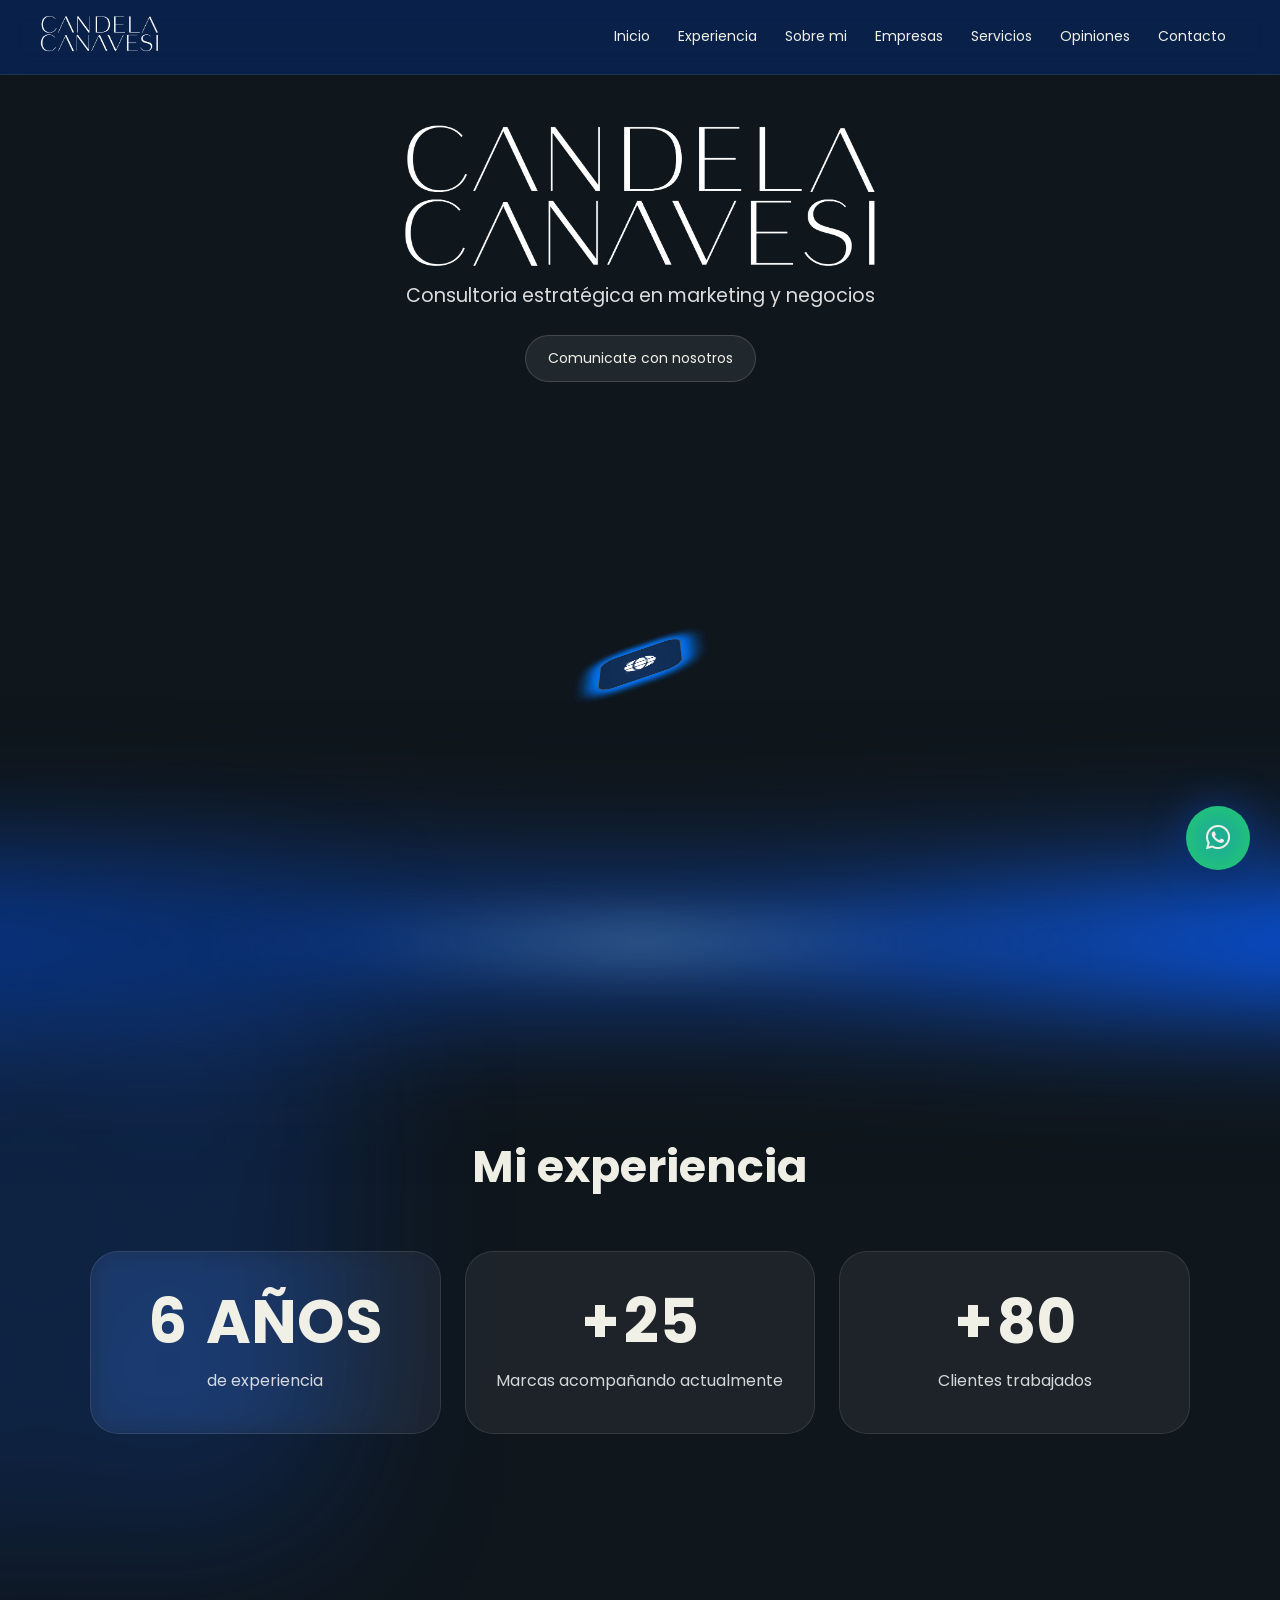
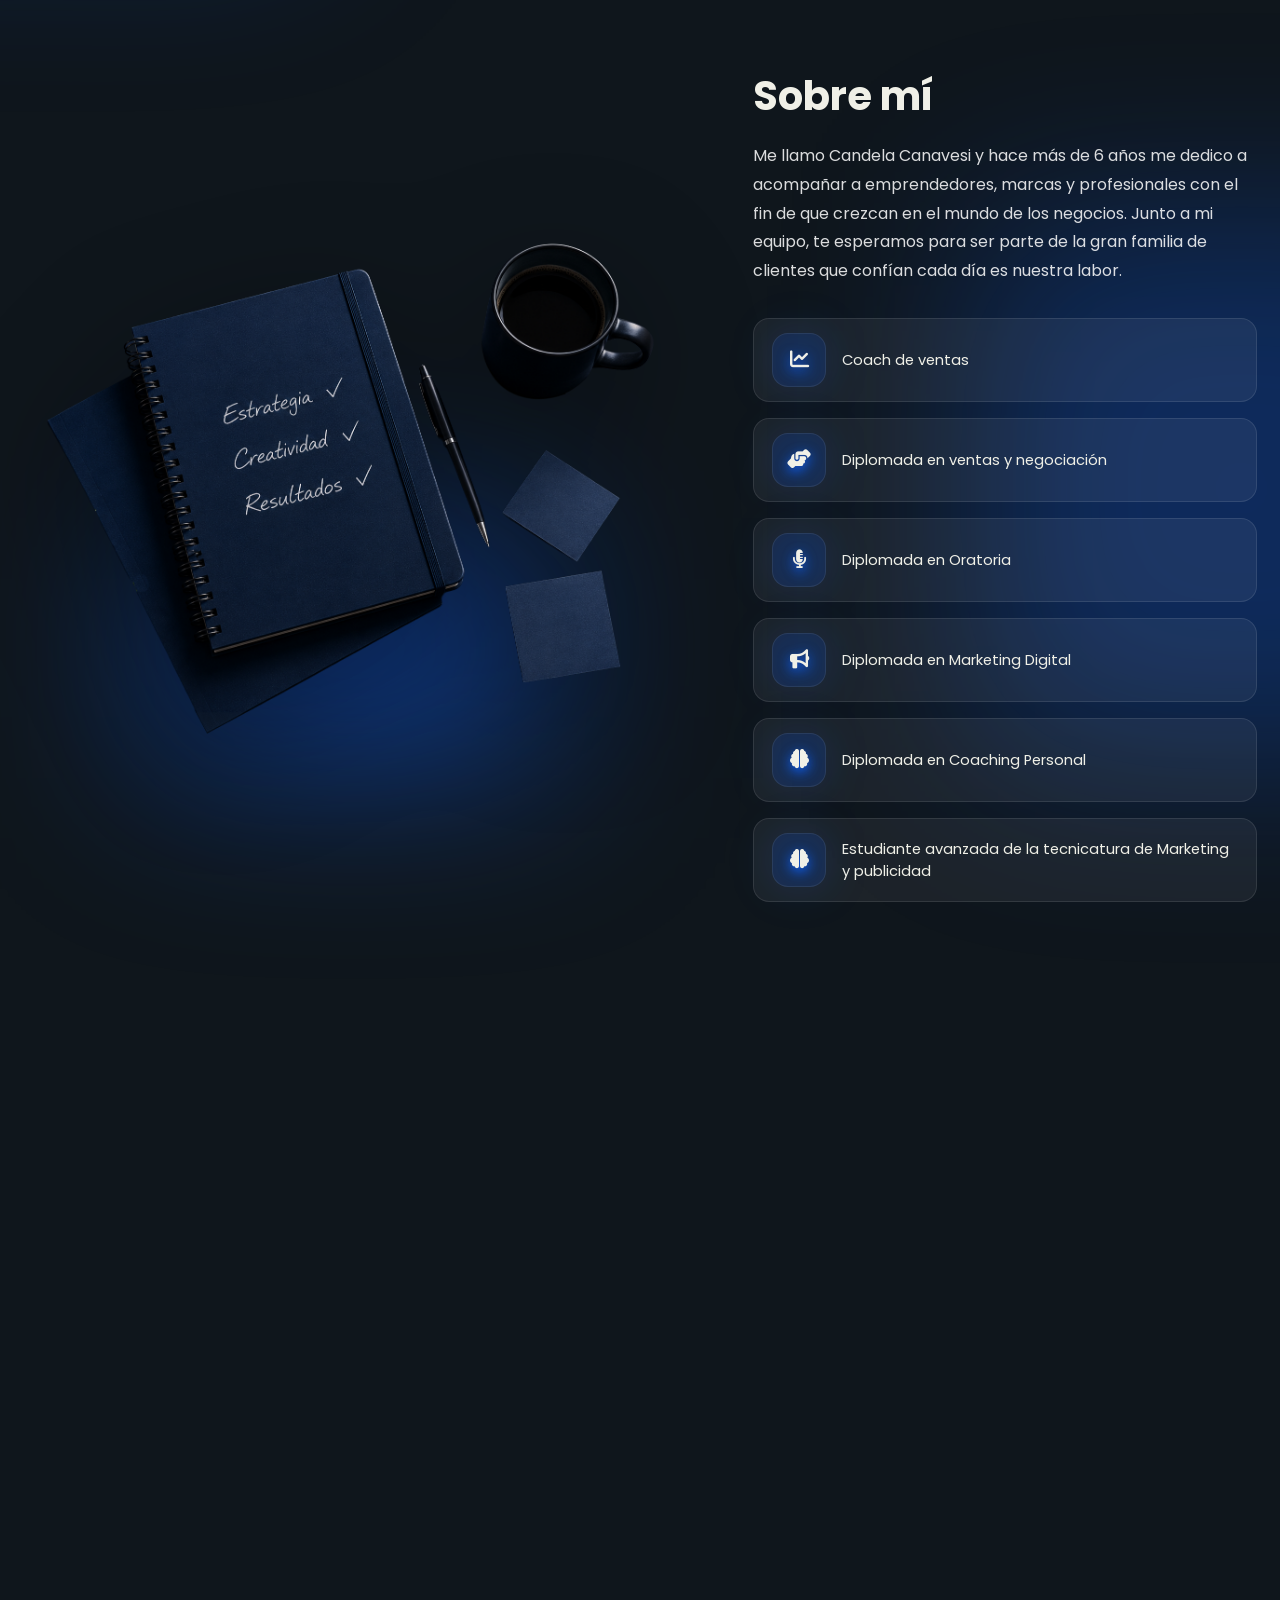
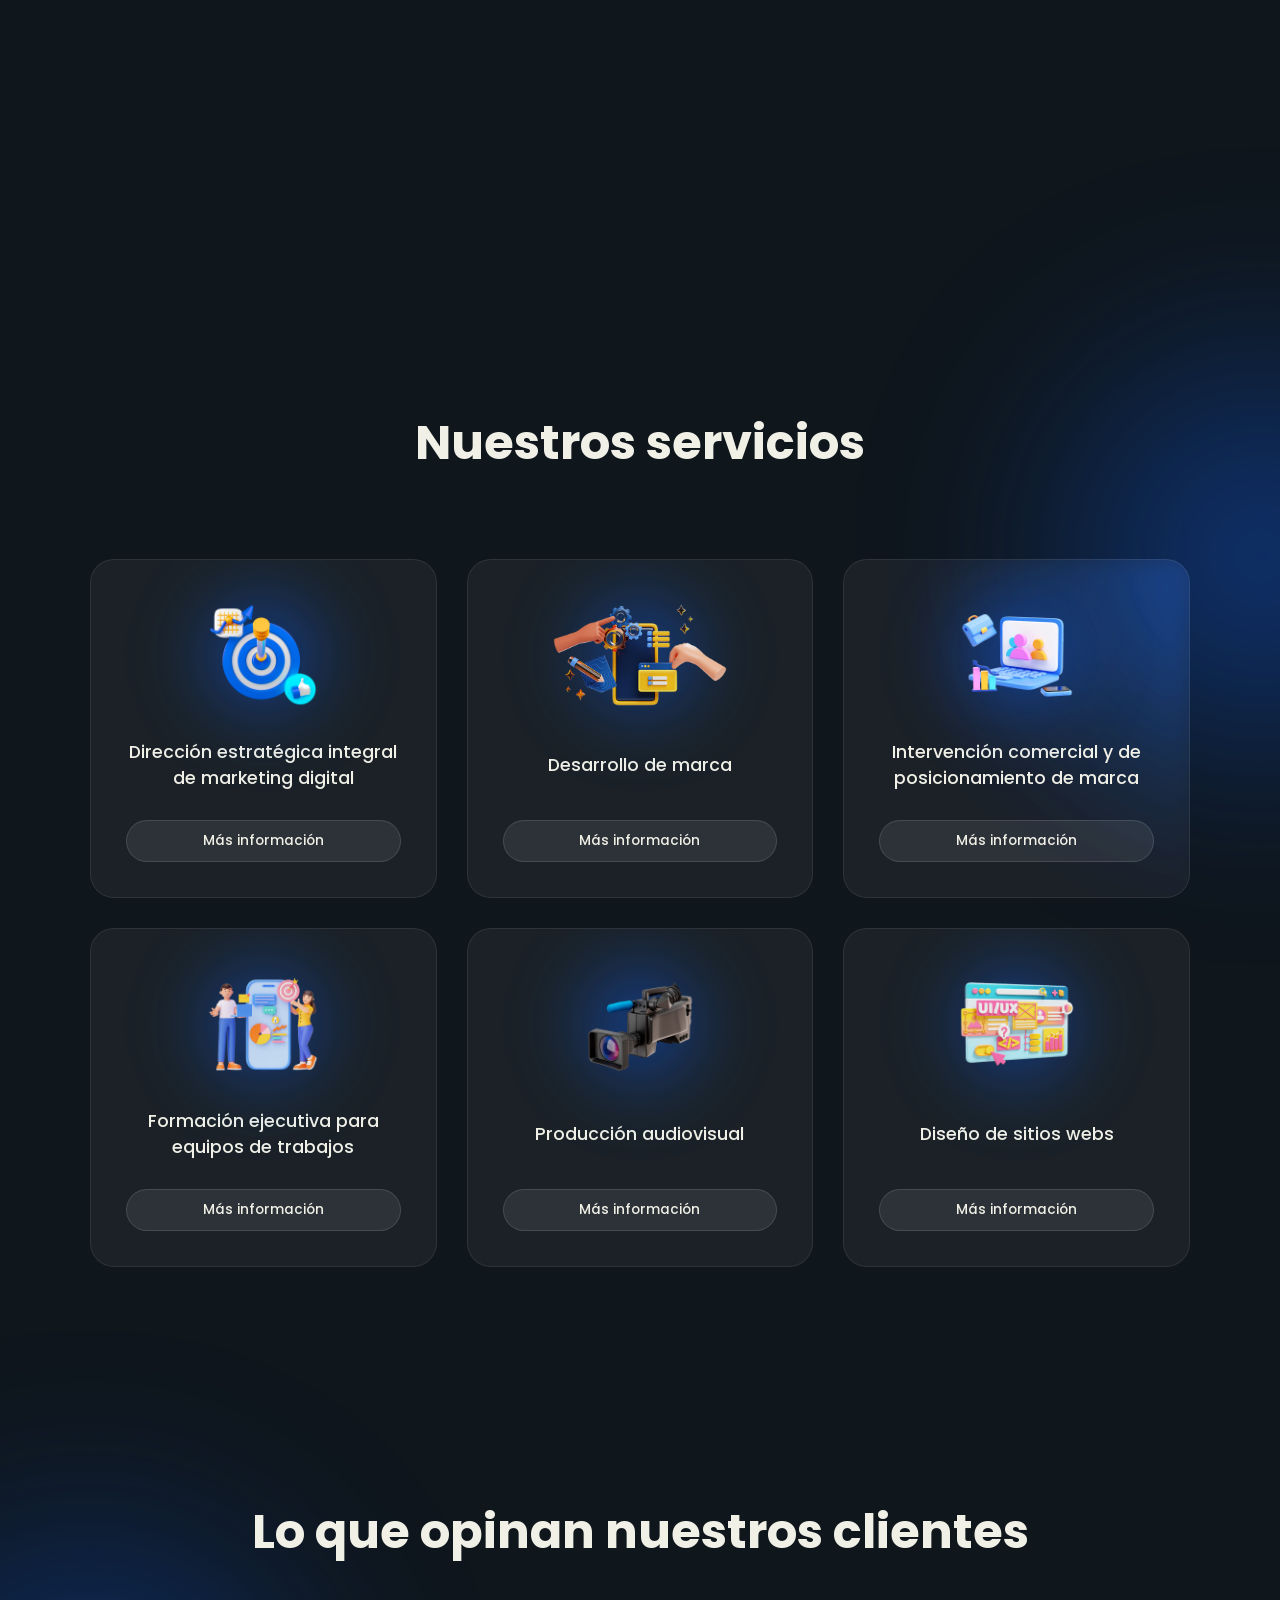
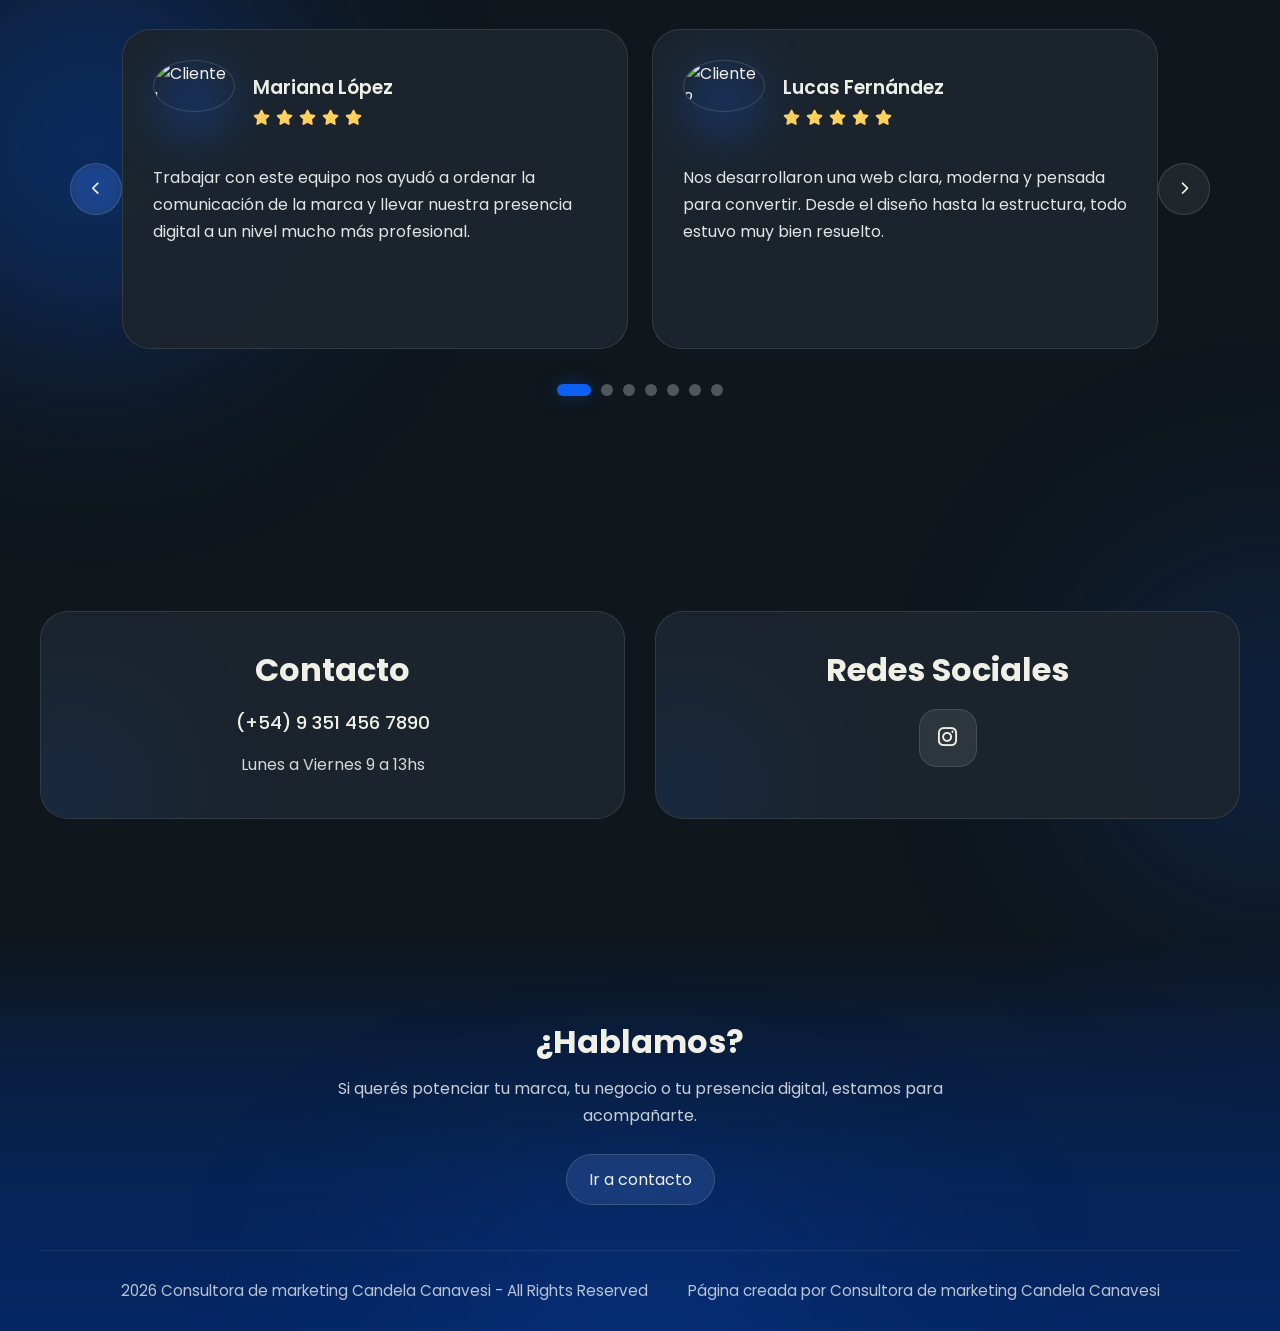
==== index.html @ f3259606 "cambios-dari-visuales" ====
<!DOCTYPE html>
<html lang="en">

<head>
    <meta charset="UTF-8">
    <meta name="viewport" content="width=device-width, initial-scale=1.0">
    <title>Candela Canavesi</title>

    <script src="https://kit.fontawesome.com/6937dfc962.js" crossorigin="anonymous"></script>
    <link rel="stylesheet" href="style.css">
    <link rel="stylesheet" href="https://cdnjs.cloudflare.com/ajax/libs/font-awesome/6.5.1/css/all.min.css">
</head>

<body>
    <div class="menu">
        <a href=""><img class="img-logo" src="img/Candela-logo-barra.png" alt=""></a>
        <input type="checkbox" id="menu">
        <label for="menu">
            <img src="img/menu-btn.png" class="menu-icon" alt="">
        </label>

        <nav class="navbar">
            <ul>
                <li><a href="#inicio">Inicio</a></li>
                <li><a href="#experiencia">Experiencia</a></li>
                <li><a href="#sobremi">Sobre mi</a></li>
                <li><a href="#empresas">Empresas</a></li>
                <li><a href="#servicios">Servicios</a></li>
                <li><a href="#opiniones">Opiniones</a></li>
                <li><a href="#contact">Contacto</a></li>
            </ul>
        </nav>
    </div>
    <header class="inicio" id="inicio">

        <div class="tittle-header reveal">
            <div class="text-header">
                <div class="text-header-1">
                    <img src="img/Candela-Logo.png" alt="">
                    <p class="text-tittle">Consultoria estratégica en marketing y negocios</p>
                    <a href="#" class="botton">Comunicate con nosotros</a>
                </div>
            </div>
            <!-- <div class="img-header">
                <img src="img/portada-note.png" alt="">
            </div> -->
            <!-- CONTENEDOR DERECHO ANIMADO -->

            <div class="hero-right-scene">
                <div class="scene-3d">
                    <div class="orbit-wrapper">
                        <div class="icon-orbit" style="--delay: 0s;">
                            <div class="icon-card"><i class="fab fa-instagram"></i></div>
                        </div>

                        <div class="icon-orbit" style="--delay: -2s;">
                            <div class="icon-card"><i class="fab fa-facebook-f"></i></div>
                        </div>

                        <div class="icon-orbit" style="--delay: -4s;">
                            <div class="icon-card"><i class="fab fa-linkedin-in"></i></div>
                        </div>

                        <!-- Icono 4: Web -->
                        <div class="icon-orbit" style="--delay: -6s;">
                            <div class="icon-card"><i class="fas fa-globe"></i></div>
                        </div>

                    </div>
                </div>
            </div>
        </div>
    </header>

    <div class="hero-divider"></div>

    <!-- Contador donde estaran las siguientes cosas: Cantidad de empresas aprox, años de experiencia, satisfgaccion de clientes, etc. -->
    <section class="exp-items reveal" id="experiencia">

        <h2 class="exp-title">Mi experiencia</h2>

        <div class="exp-grid">
            <div class="items-1">
                <span class="span-num años" data-target="6">6</span>
                <p>de experiencia</p>
            </div>

            <div class="items-1">
                <span class="span-num plus" data-target="25">25</span>
                <p>Marcas acompañando actualmente</p>
            </div>

            <div class="items-1">
                <span class="span-num plus" data-target="80">80</span>
                <p>Clientes trabajados</p>
            </div>
        </div>

    </section>

    <!-- Info de Candela y sus titulos -->
    <section class="candela " id="sobremi">

        <div class="cande-img reveal">
            <img src="img/sobre-mi.png" alt="Candela Canavesi">
        </div>

        <div class="cande-text reveal">
            <h2 class="cande-title">Sobre mí</h2>

            <p class="cande-description">
                Me llamo Candela Canavesi y hace más de 6 años me dedico a acompañar a emprendedores, marcas y
                profesionales con
                el
                fin de que crezcan en el mundo de los negocios. Junto a mi equipo, te esperamos para ser parte de la gran
                familia de clientes que confían cada día es nuestra labor.
            </p>

            <div class="cande-list">
                <div class="cande-item">
                    <div class="cande-icon">
                        <i class="fa-solid fa-chart-line"></i>
                    </div>
                    <p>Coach de ventas</p>
                </div>

                <div class="cande-item">
                    <div class="cande-icon">
                        <i class="fa-solid fa-handshake-angle"></i>
                    </div>
                    <p>Diplomada en ventas y negociación</p>
                </div>

                <div class="cande-item">
                    <div class="cande-icon">
                        <i class="fa-solid fa-microphone-lines"></i>
                    </div>
                    <p>Diplomada en Oratoria</p>
                </div>

                <div class="cande-item">
                    <div class="cande-icon">
                        <i class="fa-solid fa-bullhorn"></i>
                    </div>
                    <p>Diplomada en Marketing Digital</p>
                </div>

                <div class="cande-item">
                    <div class="cande-icon">
                        <i class="fa-solid fa-brain"></i>
                    </div>
                    <p>Diplomada en Coaching Personal</p>
                </div>

                <div class="cande-item">
                    <div class="cande-icon">
                        <i class="fa-solid fa-brain"></i>
                    </div>
                    <p>Estudiante avanzada de la tecnicatura de Marketing y publicidad</p>
                </div>
            </div>
        </div>

    </section>

    <!-- logos de las marcas, colocando como asesores, elegir solo actuales y las mejores -->
    <section class="companias-2 reveal" id="empresas">
        <div class="companias-header">
            <span></span>
            <h2>Algunas Marcas que nos acompañan</h2>
            <span></span>
        </div>

        <div class="companias-grid">
            <div class="logo-card">
                <a class="logo-link" href="https://www.instagram.com/mym.burguers/" target="_blank"
                    rel="noopener noreferrer">
                    <img src="logos-marcas/Logo-Marca-1.png" alt="M&M">
                </a>
                <p class="logo-rubro">Comida</p>
            </div>

            <div class="logo-card">
                <a class="logo-link" href="https://www.instagram.com/joyas_sl/" target="_blank"
                    rel="noopener noreferrer">
                    <img src="logos-marcas/Logo-Marca-4.png" alt="Veronesi Tech">
                </a>
                <p class="logo-rubro">Joyas</p>
            </div>

            <div class="logo-card">
                <a class="logo-link" href="https://www.instagram.com/tecnoclima_ok/" target="_blank"
                    rel="noopener noreferrer">
                    <img src="logos-marcas/Logo-Marca-2.png" alt="Momentum">
                </a>
                <p class="logo-rubro">Estufas, piletas y energía solar</p>
            </div>

            <div class="logo-card">
                <a class="logo-link" href="https://www.instagram.com/momentum_energy_motion_va/" target="_blank"
                    rel="noopener noreferrer">
                    <img src="logos-marcas/Logo-Marca-3.png" alt="SL Joyas">
                </a>
                <p class="logo-rubro">Gimnasio</p>
            </div>

            <div class="logo-card">
                <a class="logo-link" href="https://www.instagram.com/cordobadrinks/" target="_blank"
                    rel="noopener noreferrer">
                    <img src="logos-marcas/Logo-Marca-7.png" alt="Las Carmencitas">
                </a>
                <p class="logo-rubro">Bebidas alcohólicas</p>
            </div>

            <div class="logo-card">
                <a class="logo-link" href="https://www.instagram.com/lascarmencitas.resto/" target="_blank"
                    rel="noopener noreferrer">
                    <img src="logos-marcas/Logo-Marca-5.png" alt="Agema">
                </a>
                <p class="logo-rubro">Restaurante</p>
            </div>

            <div class="logo-card">
                <a class="logo-link" href="https://www.instagram.com/agema_broker/" target="_blank"
                    rel="noopener noreferrer">
                    <img src="logos-marcas/Logo-Marca-6.png" alt="Cordoba Drinks">
                </a>
                <p class="logo-rubro">Productor de Seguros</p>
            </div>

            <div class="logo-card">
                <a class="logo-link" href="https://www.instagram.com/" target="_blank"
                    rel="noopener noreferrer">
                    <img src="logos-marcas/Logo-Marca-8.png" alt="Galehaut">
                </a>
                <p class="logo-rubro">Indumentaria</p>
            </div>

            <div class="logo-card">
                <a class="logo-link" href="https://www.instagram.com/_vita.pilates/" target="_blank"
                    rel="noopener noreferrer">
                    <img src="logos-marcas/Logo-Marca-9.png" alt="Vita Fittness">
                </a>
                <p class="logo-rubro">Pilates</p>
            </div>
        </div>
    </section>

    <!-- 6 servicios -->
    <section class="servicios reveal" id="servicios">
        <div class="container">
            <h2 class="titulo">Nuestros servicios</h2>

            <div class="grid">

                <article class="card">
                    <div class="icono">
                        <img src="img/S1.png" alt="">
                    </div>
                    <h3>Dirección estratégica integral de marketing digital</h3>
                    <a href="paginas-extras/marketing.html" class="btn-card" target="_blank">Más información</a>
                </article>

                <article class="card">
                    <div class="icono">
                        <img src="img/S2.png" alt="">
                    </div>
                    <h3>Desarrollo de marca</h3>
                    <a href="paginas-extras/Desarrollo-de-marca.html" class="btn-card" target="_blank">Más
                        información</a>
                </article>

                <article class="card">
                    <div class="icono">
                        <img src="img/S3.png" alt="">
                    </div>
                    <h3>Intervención comercial y de posicionamiento de marca</h3>
                    <a href="paginas-extras/marca.html" class="btn-card" target="_blank">Más información</a>
                </article>

                <article class="card">
                    <div class="icono">
                        <img src="img/S4.png" alt="">
                    </div>
                    <h3>Formación ejecutiva para equipos de trabajos</h3>
                    <a href="paginas-extras/fomacion.html" class="btn-card" target="_blank">Más información</a>
                </article>

                <article class="card">
                    <div class="icono">
                        <img src="img/S5.png" alt="">
                    </div>
                    <h3>Producción audiovisual</h3>
                    <a href="paginas-extras/audiovisual.html" class="btn-card" target="_blank">Más información</a>
                </article>

                <article class="card">
                    <div class="icono">
                        <img src="img/S6.png" alt="">
                    </div>
                    <h3>Diseño de sitios webs</h3>
                    <a href="paginas-extras/diseño-web.html" class="btn-card" target="_blank">Más información</a>
                </article>

            </div>
        </div>
    </section>

    <!-- Buscar ejemplos de opiniones -->
    <section class="opiniones reveal" id="opiniones">
        <div class="container">
            <h2 class="titulo">Lo que opinan nuestros clientes</h2>

            <div class="opiniones-slider">
                <button class="slider-btn prev" aria-label="Anterior">
                    <i class="fa-solid fa-chevron-left"></i>
                </button>

                <div class="opiniones-track-wrapper">
                    <div class="opiniones-track">
                        <article class="opinion-card">
                            <div class="opinion-header">
                                <div class="opinion-foto">
                                    <img src="https://img.freepik.com/foto-gratis/hermosa-chica-esta-parque_8353-5084.jpg?semt=ais_hybrid&w=740&q=80"
                                        alt="Cliente 1">
                                </div>
                                <div class="opinion-info">
                                    <h3>Mariana López</h3>
                                    <div class="estrellas">
                                        <i class="fa-solid fa-star"></i>
                                        <i class="fa-solid fa-star"></i>
                                        <i class="fa-solid fa-star"></i>
                                        <i class="fa-solid fa-star"></i>
                                        <i class="fa-solid fa-star"></i>
                                    </div>
                                </div>
                            </div>
                            <p>
                                Trabajar con este equipo nos ayudó a ordenar la comunicación de la marca
                                y llevar nuestra presencia digital a un nivel mucho más profesional.
                            </p>
                        </article>

                        <article class="opinion-card">
                            <div class="opinion-header">
                                <div class="opinion-foto">
                                    <img src="https://img.freepik.com/foto-gratis/hermosa-chica-esta-parque_8353-5084.jpg?semt=ais_hybrid&w=740&q=80"
                                        alt="Cliente 2">
                                </div>
                                <div class="opinion-info">
                                    <h3>Lucas Fernández</h3>
                                    <div class="estrellas">
                                        <i class="fa-solid fa-star"></i>
                                        <i class="fa-solid fa-star"></i>
                                        <i class="fa-solid fa-star"></i>
                                        <i class="fa-solid fa-star"></i>
                                        <i class="fa-solid fa-star"></i>
                                    </div>
                                </div>
                            </div>
                            <p>
                                Nos desarrollaron una web clara, moderna y pensada para convertir.
                                Desde el diseño hasta la estructura, todo estuvo muy bien resuelto.
                            </p>
                        </article>

                        <article class="opinion-card">
                            <div class="opinion-header">
                                <div class="opinion-foto">
                                    <img src="https://img.freepik.com/foto-gratis/hermosa-chica-esta-parque_8353-5084.jpg?semt=ais_hybrid&w=740&q=80"
                                        alt="Cliente 3">
                                </div>
                                <div class="opinion-info">
                                    <h3>Camila Ruiz</h3>
                                    <div class="estrellas">
                                        <i class="fa-solid fa-star"></i>
                                        <i class="fa-solid fa-star"></i>
                                        <i class="fa-solid fa-star"></i>
                                        <i class="fa-solid fa-star"></i>
                                        <i class="fa-solid fa-star"></i>
                                    </div>
                                </div>
                            </div>
                            <p>
                                El manual de marca nos dio muchísima claridad. Hoy tenemos una identidad
                                visual coherente y una comunicación mucho más sólida.
                            </p>
                        </article>

                        <article class="opinion-card">
                            <div class="opinion-header">
                                <div class="opinion-foto">
                                    <img src="https://img.freepik.com/foto-gratis/hermosa-chica-esta-parque_8353-5084.jpg?semt=ais_hybrid&w=740&q=80"
                                        alt="Cliente 4">
                                </div>
                                <div class="opinion-info">
                                    <h3>Sofía Martínez</h3>
                                    <div class="estrellas">
                                        <i class="fa-solid fa-star"></i>
                                        <i class="fa-solid fa-star"></i>
                                        <i class="fa-solid fa-star"></i>
                                        <i class="fa-solid fa-star"></i>
                                        <i class="fa-solid fa-star"></i>
                                    </div>
                                </div>
                            </div>
                            <p>
                                La producción audiovisual superó nuestras expectativas. Lograron mostrar
                                nuestra esencia de marca con una estética muy cuidada.
                            </p>
                        </article>

                        <article class="opinion-card">
                            <div class="opinion-header">
                                <div class="opinion-foto">
                                    <img src="https://img.freepik.com/foto-gratis/hermosa-chica-esta-parque_8353-5084.jpg?semt=ais_hybrid&w=740&q=80"
                                        alt="Cliente 5">
                                </div>
                                <div class="opinion-info">
                                    <h3>Valentín Gómez</h3>
                                    <div class="estrellas">
                                        <i class="fa-solid fa-star"></i>
                                        <i class="fa-solid fa-star"></i>
                                        <i class="fa-solid fa-star"></i>
                                        <i class="fa-solid fa-star"></i>
                                        <i class="fa-solid fa-star"></i>
                                    </div>
                                </div>
                            </div>
                            <p>
                                Necesitábamos una estrategia de marketing más integral y encontramos
                                acompañamiento, criterio y muy buenas ideas para crecer.
                            </p>
                        </article>

                        <article class="opinion-card">
                            <div class="opinion-header">
                                <div class="opinion-foto">
                                    <img src="https://img.freepik.com/foto-gratis/hermosa-chica-esta-parque_8353-5084.jpg?semt=ais_hybrid&w=740&q=80"
                                        alt="Cliente 6">
                                </div>
                                <div class="opinion-info">
                                    <h3>Agustina Pérez</h3>
                                    <div class="estrellas">
                                        <i class="fa-solid fa-star"></i>
                                        <i class="fa-solid fa-star"></i>
                                        <i class="fa-solid fa-star"></i>
                                        <i class="fa-solid fa-star"></i>
                                        <i class="fa-solid fa-star"></i>
                                    </div>
                                </div>
                            </div>
                            <p>
                                Lo que más valoro es que entendieron rápido nuestra necesidad y propusieron
                                soluciones concretas, funcionales y visualmente impecables.
                            </p>
                        </article>

                        <article class="opinion-card">
                            <div class="opinion-header">
                                <div class="opinion-foto">
                                    <img src="https://img.freepik.com/foto-gratis/hermosa-chica-esta-parque_8353-5084.jpg?semt=ais_hybrid&w=740&q=80"
                                        alt="Cliente 7">
                                </div>
                                <div class="opinion-info">
                                    <h3>Federico Díaz</h3>
                                    <div class="estrellas">
                                        <i class="fa-solid fa-star"></i>
                                        <i class="fa-solid fa-star"></i>
                                        <i class="fa-solid fa-star"></i>
                                        <i class="fa-solid fa-star"></i>
                                        <i class="fa-solid fa-star"></i>
                                    </div>
                                </div>
                            </div>
                            <p>
                                La diferencia estuvo en el criterio estratégico. No fue solo diseño:
                                hubo una visión clara de posicionamiento y marca.
                            </p>
                        </article>

                        <article class="opinion-card">
                            <div class="opinion-header">
                                <div class="opinion-foto">
                                    <img src="https://img.freepik.com/foto-gratis/hermosa-chica-esta-parque_8353-5084.jpg?semt=ais_hybrid&w=740&q=80"
                                        alt="Cliente 8">
                                </div>
                                <div class="opinion-info">
                                    <h3>Julieta Navarro</h3>
                                    <div class="estrellas">
                                        <i class="fa-solid fa-star"></i>
                                        <i class="fa-solid fa-star"></i>
                                        <i class="fa-solid fa-star"></i>
                                        <i class="fa-solid fa-star"></i>
                                        <i class="fa-solid fa-star"></i>
                                    </div>
                                </div>
                            </div>
                            <p>
                                La experiencia fue excelente. El resultado final refleja profesionalismo,
                                sensibilidad estética y una mirada muy actual del mercado.
                            </p>
                        </article>
                    </div>
                </div>

                <button class="slider-btn next" aria-label="Siguiente">
                    <i class="fa-solid fa-chevron-right"></i>
                </button>
            </div>

            <div class="slider-dots"></div>
        </div>
    </section>

    <!-- estadisticas -->
    <section class="estadisticas reveal"></section>

    <!-- Contacto, redes sociales y algo mas -->
    <section class="contact reveal" id="contact">
        <div class="contact-container">

            <div class="contact-card">
                <h2>Contacto</h2>
                <a href="https://wa.me/5493514567890" target="_blank" rel="noopener noreferrer">
                    (+54) 9 351 456 7890
                </a>
                <p>Lunes a Viernes 9 a 13hs</p>
            </div>

            <div class="contact-card">
                <h2>Redes Sociales</h2>

                <div class="contact-socials">
                    <a href="https://www.instagram.com/candela_canavesi.marketing/" target="_blank"
                        rel="noopener noreferrer" aria-label="Instagram">
                        <i class="fa-brands fa-instagram"></i>
                    </a>

                    <!-- <a href="https://www.facebook.com/" target="_blank" rel="noopener noreferrer" aria-label="Facebook">
                        <i class="fa-brands fa-facebook-f"></i>
                    </a> -->
                </div>
            </div>

        </div>
    </section>

    <footer class="footer reveal">
        <div class="footer-top">
            <h3>¿Hablamos?</h3>
            <p>
                Si querés potenciar tu marca, tu negocio o tu presencia digital,
                estamos para acompañarte.
            </p>
            <a href="#contact" class="footer-btn">Ir a contacto</a>
        </div>

        <div class="footer-bottom">
            <p>2026 Consultora de marketing Candela Canavesi - All Rights Reserved</p>
            <p>Página creada por Consultora de marketing Candela Canavesi</p>
        </div>
    </footer>

    <a href="https://wa.me/5493514567890" class="whatsapp-btn" target="_blank" rel="noopener noreferrer"
        aria-label="WhatsApp">

        <i class="fa-brands fa-whatsapp"></i>
    </a>

    <script src="main.js"></script>

</body>

</html>
---- style.css ----
@import url('https://fonts.googleapis.com/css2?family=Poppins:ital,wght@0,100;0,200;0,300;0,400;0,500;0,600;0,700;0,800;0,900;1,100;1,200;1,300;1,400;1,500;1,600;1,700;1,800;1,900&display=swap');

@font-face {
    font-family: 'Codec Pro';
    src: url('/Fuentes/code-pro/Code-Pro-Regular.woff2') format('otf'),
        url('/Fuentes/code-pro/Code-Pro-Regular.woff') format('otf');
    font-weight: 400;
    font-style: normal;
}

@font-face {
    font-family: 'Codec Pro';
    src: url('/Fuentes/code-pro/Code-Pro-Bold.woff2') format('otf'),
        url('/Fuentes/code-pro/Code-Pro-Bold.woff') format('otf');
    font-weight: 700;
    font-style: normal;
}

* {
    margin: 0;
    padding: 0;
    box-sizing: border-box;
    text-decoration: none;
    list-style: none;
    font-family: "Poppins", sans-serif;
}

:root {
    --font-principal: "Codec Pro";
    --font-secundario: "";
    --font-texto: "";

    --principal: #052868;
    --secundario: #ffffff;
    --terciario: #000000;
    /*Usar muy poco*/
    --cuarto: #0e5ff4;
    --claro: #f0f0e7;
    --oscuro: #0f161c;
}

/* Spans */
/* .highlight {
    color: var(--cuarto) !important;
} */

/* PARA CORREGIR DESBORDE EN CELULAR */

html,
body {
    width: 100%;
    max-width: 100%;
    overflow-x: hidden;
}

.opiniones,
.opiniones .container,
.opiniones-slider,
.opiniones-track-wrapper {
    max-width: 100%;
}

/*Auto scrol*/

html {
    scroll-behavior: smooth;
}

section[id] {
    scroll-margin-top: 70px;
}

html,
body {
    min-height: 100%;
}

body {
    position: relative;
    background-color: var(--oscuro);
    color: var(--claro);
    overflow-x: hidden;
}

/* .inicio {
    position: relative;
    background: transparent !important;
    overflow: visible !important;
} */

/* INICIO ANTERIOR */
/* .inicio{
    position: relative;
    overflow: hidden;
    background:#0b1118;
} */

/* .inicio::before{
    content:"";
    position:absolute;
    inset:0;

    background:
        radial-gradient(circle at 20% 80%,
            rgba(17, 96, 255, 0.253),
            transparent 38%),

        radial-gradient(circle at 82% 35%,
            rgba(0, 110, 255, 0.384),
            transparent 28%),

        radial-gradient(circle at 50% 120%,
            rgba(37,96,255,.35),
            transparent 55%);

    filter: blur(60px);

    z-index:0;
} */

html,
body {
    width: 100%;
    max-width: 100%;
    overflow-x: clip;
}

body {
    background-color: var(--oscuro);
}

/* .inicio,
.exp-items,
.candela,
.companias-2,
.servicios,
.opiniones,
.contact {
    position: relative;
    isolation: isolate;
    overflow: hidden;
} */

.inicio::before {
    animation: heroGlow 10s ease-in-out infinite alternate;
}

@keyframes heroGlow {

    0% {
        transform: scale(1) translate(0, 0);
        opacity: .75;
    }

    50% {
        transform: scale(1.08) translate(-30px, 10px);
        opacity: 1;
    }

    100% {
        transform: scale(1.15) translate(25px, -15px);
        opacity: .8;
    }

}

.tittle-header,
.menu {
    position: relative;
    z-index: 2;
}

.exp-items,
.candela,
.companias-2,
.servicios,
.opiniones,
.contact {
    position: relative;
    background: transparent !important;
    overflow: visible !important;
    isolation: isolate;
}

img {
    max-width: 100%;
}

.container-1 {
    max-width: 85%;
    margin: 0 auto;
}

.menu {
    position: fixed;
    top: 0;
    left: 0;
    right: 0;

    display: flex;
    align-items: center;
    justify-content: space-between;

    padding: 14px 40px;
    z-index: 99999;

    background: rgba(5, 40, 104, 0.6);
    backdrop-filter: blur(12px);
    -webkit-backdrop-filter: blur(12px);

    border-bottom: 1px solid rgba(255, 255, 255, 0.08);
}

.menu .img-logo {
    width: 120px;
}

.menu .navbar ul li {
    position: relative;
    float: left;
}

.menu .navbar ul li a {
    font-size: 14px;
    padding: 10px 14px;
    color: #f0f0e7;
    display: block;
    transition: 0.3s;
}

.menu .navbar ul li a:hover {
    color: #0e5ff4;
}

/*Todo esto es para cuando se despliegue la version de celular*/
#menu {
    /*Para q no aparezca el INPUT*/
    display: none;
}

.menu-icon {
    width: 25px;
}

.menu label {
    cursor: pointer;
    display: none;
}

/*FIN*/

.inicio {
    position: relative;
    min-height: 100vh;
    background: #0f161c;
    display: flex;
    align-items: center;
    overflow: hidden;
}

.tittle-header {
    display: flex;
    align-items: center;
    justify-content: space-between;

    max-width: 1300px;
    margin: auto;
    padding: 120px 40px 40px;
    width: 100%;

    position: relative;
    z-index: 2;
}

.text-header {
    width: 50%;
}

/* .text-header h1 {
    font-size: 3.2rem;
    color: #f0f0e7;
    margin-bottom: 15px;
} */

.text-tittle {
    color: rgba(255, 255, 255, 0.85);
    font-size: 1.2rem;
    margin-bottom: 25px;
}

.botton {
    display: inline-block;
    padding: 12px 22px;
    border-radius: 999px;

    background: rgba(255, 255, 255, 0.08);
    border: 1px solid rgba(255, 255, 255, 0.15);

    color: #f0f0e7;
    font-size: 14px;
    text-decoration: none;

    backdrop-filter: blur(8px);
    transition: 0.3s;
}

.botton:hover {
    background: rgba(14, 95, 244, 0.2);
    border-color: rgba(14, 95, 244, 0.5);
    box-shadow: 0 0 20px rgba(14, 95, 244, 0.3);
}

.img-header {
    width: 50%;
    position: relative;
    display: flex;
    justify-content: center;
}

.img-header img {
    width: 100%;
    max-width: 880px;
    position: relative;
    z-index: 2;
}

.img-header::after {
    content: "";
    position: absolute;

    bottom: -40px;
    left: 50%;
    transform: translateX(-50%);

    width: 680px;
    height: 360px;

    background: radial-gradient(ellipse,
            rgba(14, 95, 244, 0.48) 0%,
            rgba(14, 95, 244, 0.24) 34%,
            rgba(14, 94, 244, 0.555) 54%,
            rgba(14, 94, 244, 0.63) 76%);

    filter: blur(110px);
    z-index: 1;
    pointer-events: none;
}

/* NUEVO */


/* INICIO DE EXP */
.exp-items {
    position: relative;
    padding: 120px 40px;
    background: #0f161c;
    overflow: hidden;
}

.exp-items::before {
    content: "";
    position: absolute;
    top: 40%;
    left: -18vw;
    transform: translateY(-50%);

    width: 520px;
    height: 520px;

    background: radial-gradient(circle,
            rgba(14, 95, 244, 0.45) 0%,
            rgba(14, 95, 244, 0.18) 38%,
            rgba(14, 94, 244, 0.63) 72%);

    filter: blur(120px);
    z-index: 1;
    pointer-events: none;
}

.exp-items .exp-title {
    position: relative;
    z-index: 2;
    text-align: center;
    color: var(--claro);
    font-size: 2.8rem;
    margin-bottom: 60px;
    line-height: 1.1;
}

.exp-items .exp-grid {
    position: relative;
    z-index: 2;
    max-width: 1300px;
    margin: 0 auto;

    display: grid;
    grid-template-columns: repeat(3, 1fr);
    gap: 30px;
}

/* + adelante */
.span-num.plus::before {
    content: "+";
    margin-right: 4px;
}

/* AÑOS después */
.span-num.años::after {
    content: " AÑOS";
    margin-left: 6px;

    font-size: inherit;
    font-weight: inherit;
    font-family: inherit;
    letter-spacing: inherit;
}

.exp-items .items-1 {
    background: rgba(255, 255, 255, 0.06);
    border: 1px solid rgba(255, 255, 255, 0.10);
    backdrop-filter: blur(12px);
    -webkit-backdrop-filter: blur(12px);

    border-radius: 28px;
    padding: 40px 30px;
    text-align: center;

    transition: transform 0.3s ease, border-color 0.3s ease, box-shadow 0.3s ease;
    cursor: pointer;
}

.exp-items .items-1:hover {
    border-color: var(--cuarto);
    box-shadow: 0 18px 45px rgba(8, 28, 78, 0.28);
}

.exp-items .span-num {
    display: block;
    font-size: 4.2rem;
    font-weight: 700;
    line-height: 1;
    color: var(--claro);
    margin-bottom: 16px;
}

.exp-items .items-1 p {
    margin: 0;
    color: rgba(255, 255, 255, 0.82);
    font-size: 1rem;
    line-height: 1.5;
}

/* INICIO CANDE */
.candela {
    position: relative;
    display: flex;
    align-items: center;
    justify-content: center;
    gap: 70px;

    max-width: 1280px;
    margin: 0 auto;
    padding: 120px 40px;

    background: transparent;
    overflow: visible;
}

.candela::before {
    content: "";
    position: absolute;
    top: 50%;
    right: -18vw;
    transform: translateY(-50%);

    width: 520px;
    height: 520px;

    background: radial-gradient(circle,
            rgba(14, 95, 244, 0.45) 0%,
            rgba(14, 94, 244, 0.541) 38%,
            rgba(14, 94, 244, 0.521) 72%);

    filter: blur(120px);
    z-index: 1;
    pointer-events: none;
}

.candela .cande-img,
.candela .cande-text {
    position: relative;
    z-index: 2;
}

.candela .cande-img {
    flex: 0 0 55%;
    display: flex;
    justify-content: center;
    align-items: flex-end;
}

.candela .cande-img img {
    width: 100%;
    max-width: 650px;
    transform: scale(1.1);
    display: block;
    position: relative;
    z-index: 2;

    animation: candeFloat 5s ease-in-out infinite;
    filter: drop-shadow(0 28px 55px rgba(0, 0, 0, 0.35));
}

@keyframes candeFloat {
    0% {
        transform: translateY(0);
    }

    50% {
        transform: translateY(-14px);
    }

    100% {
        transform: translateY(0);
    }
}

.candela .cande-img::after {
    content: "";
    position: absolute;
    bottom: -60px;
    left: 50%;
    transform: translateX(-50%);

    width: 420px;
    height: 260px;

    background: radial-gradient(ellipse,
            rgba(14, 95, 244, 0.45) 0%,
            rgba(14, 94, 244, 0.507) 38%,
            rgba(14, 94, 244, 0.377) 72%);

    filter: blur(90px);
    z-index: 1;
}

.candela .cande-text {
    flex: 0 0 42%;
    max-width: 620px;
}

.candela .cande-title {
    color: var(--claro);
    font-size: 2.8rem;
    line-height: 1.1;
    margin-bottom: 24px;
}

.candela .cande-description {
    color: rgba(255, 255, 255, 0.85);
    font-size: 1rem;
    line-height: 1.8;
    margin-bottom: 32px;
}

.candela .cande-list {
    display: flex;
    flex-direction: column;
    gap: 16px;
}

.candela .cande-item {
    display: flex;
    align-items: center;
    gap: 16px;

    padding: 14px 18px;
    border-radius: 16px;

    background: rgba(255, 255, 255, 0.06);
    border: 1px solid rgba(255, 255, 255, 0.10);

    backdrop-filter: blur(12px);
    -webkit-backdrop-filter: blur(12px);

    transition: transform 0.3s ease, border-color 0.3s ease, box-shadow 0.3s ease;
    cursor: pointer;
}

.candela .cande-item:hover {
    transform: translateY(-4px);
    border-color: rgba(14, 95, 244, 0.35);
    box-shadow: 0 14px 35px rgba(8, 28, 78, 0.24);
}

.candela .cande-icon {
    position: relative;
    width: 54px;
    height: 54px;
    flex-shrink: 0;

    display: flex;
    align-items: center;
    justify-content: center;

    border-radius: 16px;
    background: rgba(14, 95, 244, 0.14);
    border: 1px solid rgba(255, 255, 255, 0.08);
}

.candela .cande-icon::before {
    content: "";
    position: absolute;
    inset: -10px;

    background: radial-gradient(circle,
            rgba(14, 95, 244, 0.38) 0%,
            rgba(14, 95, 244, 0.10) 45%,
            rgba(14, 95, 244, 0) 75%);

    filter: blur(22px);
    z-index: 1;
    pointer-events: none;
}

.candela .cande-icon i {
    position: relative;
    z-index: 2;
    color: #f0f0e7;
    font-size: 1.2rem;
    text-shadow: 0 4px 12px rgb(14, 94, 244);
}

.candela .cande-item p {
    margin: 0;
    color: var(--claro);
    font-size: 0.92rem;
    line-height: 1.5;
}

/* FIN - Sobre mí */

/* INICIO - COMPAÑIAS */

.companias-2 {
    position: relative;
    padding: 40px 40px;
    background: #0f161c;
    overflow: hidden;
}

.companias-2::before {
    content: "";
    position: absolute;
    top: 40%;
    left: -18vw;
    transform: translateY(-50%);

    width: 520px;
    height: 520px;

    background: radial-gradient(circle,
            rgba(14, 95, 244, 0.42) 0%,
            rgba(14, 95, 244, 0.16) 38%,
            rgba(14, 95, 244, 0) 72%);

    filter: blur(120px);
    z-index: 1;
    pointer-events: none;
}

.companias-2 .companias-header {
    position: relative;
    z-index: 2;
    max-width: 1300px;
    margin: 0 auto 70px;

    display: flex;
    align-items: center;
    justify-content: center;
    gap: 22px;
}

.companias-2 .companias-header span {
    flex: 1;
    max-width: 360px;
    height: 1px;
    background: rgba(255, 255, 255, 0.28);
}

.companias-2 .companias-header h2 {
    margin: 0;
    color: var(--claro);
    font-size: 2.3rem;
    text-transform: uppercase;
    text-align: center;
    letter-spacing: 1px;
    line-height: 1.2;
}

.companias-2 .companias-grid {
    position: relative;
    z-index: 2;
    max-width: 1300px;
    margin: 0 auto;

    display: grid;
    grid-template-columns: repeat(3, 1fr);
    gap: 34px 44px;
    align-items: stretch;
}

.companias-2 .logo-card {
    min-height: 210px;
    padding: 26px 24px 20px;
    border-radius: 28px;

    display: flex;
    flex-direction: column;
    align-items: center;
    justify-content: center;
    gap: 16px;

    background: rgba(255, 255, 255, 0.05);
    border: 1px solid rgba(255, 255, 255, 0.08);


}

.companias-2 .logo-card:active {
    transform: translateY(-2px) scale(0.99);
}

.companias-2 .logo-card img {
    max-width: 100%;
    max-height: 105px;
    width: auto;
    height: auto;
    object-fit: contain;
    filter: brightness(1);
    transition: transform 0.3s ease;
}

.companias-2 .logo-link {
    width: 100%;
    height: 110px;
    min-height: 110px;
    display: flex;
    align-items: center;
    justify-content: center;
    text-decoration: none;
}

.logo-link img {
    width: 100%;
    height: 100%;
    object-fit: contain;
    max-width: 160px;
    max-height: 80px;
    transition: none;
    cursor: pointer;
    transform: scale(var(--logo-scale, 1));
}

.logo-card:nth-child(1) {
    --logo-scale: 1.2;
}

.logo-card:nth-child(2) {
    --logo-scale: 1.2;
}

.logo-card:nth-child(3) {
    --logo-scale: 0.7;
}

.logo-card:nth-child(4) {
    --logo-scale: 1.2;
}

.logo-card:nth-child(5) {
    --logo-scale: 0.6;
}

.logo-card:nth-child(6) {
    --logo-scale: 1.6;
}

.logo-card:nth-child(7) {
    --logo-scale: 0.8;
}

.logo-card:nth-child(8) {
    --logo-scale: 1.3;
}

.logo-card:nth-child(9) {
    --logo-scale: 0.6;
}

.logo-rubro {
    margin: 0;

    display: inline-flex;
    align-items: center;
    justify-content: center;

    padding: 6px 14px;
    border-radius: 999px;

    font-size: 0.8rem;
    font-weight: 500;
    letter-spacing: 0.5px;

    color: rgba(255, 255, 255, 0.85);

    background: rgba(255, 255, 255, 0.06);
    border: 1px solid rgba(255, 255, 255, 0.12);

    backdrop-filter: blur(6px);
    -webkit-backdrop-filter: blur(6px);

    transition: none;
    cursor: pointer;

    text-align: center;
}

.logo-card:hover {
    background: rgba(14, 95, 244, 0.15);
    border-color: rgba(14, 95, 244, 0.4);
    box-shadow: 0 0 12px rgba(14, 95, 244, 0.2);

    border: 1px solid var(--cuarto);
    transition: all 0.3s ease;
}

.logo-btn:hover {
    background: rgba(14, 95, 244, 0.2);
    border-color: rgba(14, 95, 244, 0.5);
    box-shadow: 0 0 15px rgba(14, 95, 244, 0.3);
}

/* FIN - COMPAÑIAS */

/* INICIO - LOGOS 2 */
.compañias-2 {
    background-color: var(--claro);
    padding: 40px 0;
}

.compañias-2 h2 {
    margin: 0 auto 28px;
    max-width: 1200px;

    display: flex;
    align-items: center;
    justify-content: center;
    gap: 22px;

    font-size: 1.6rem;
    font-weight: 600;
    letter-spacing: .08em;
    text-transform: uppercase;
    font-family: var(--font-principal);
    color: var(--principal);
    white-space: nowrap;
}

.compañias-2 h2::before,
.compañias-2 h2::after {
    content: "";
    height: 1px;
    background: var(--principal);
    flex: 1 1 auto;
    max-width: 420px;
}

.logo1 {
    flex: 0 0 auto;
    width: 180px;
    margin: 0 40px;
    display: flex;
    align-items: center;
    justify-content: center;
}

.logo1:hover {
    transform: scale(1.05);
    transition: .3s;

}

.content-1 {
    display: grid;
    grid-template-columns: repeat(5, 1fr);
    gap: 20px;
    padding: 30px 0;
}

.content-2 {
    display: grid;
    grid-template-columns: repeat(7, 1fr);
    gap: 20px;
    padding: 30px 0;
}

.content-3 {
    display: grid;
    grid-template-columns: repeat(5, 1fr);
    gap: 20px;
    padding: 30px 0;
}

/* FIN - LOGOS 2 */


/* INICIO - SERVICIOS */
.servicios {
    position: relative;
    padding: 120px 40px;
    background: #0f161c;
    overflow: hidden;
}

/* Glow lateral */
.servicios::after {
    content: "";
    position: absolute;
    top: 0;
    right: -250px;
    width: 700px;
    height: 100%;
    background: radial-gradient(circle, #0e5ff4 0%, transparent 70%);
    filter: blur(120px);
    opacity: 0.6;
}

/* CONTENEDOR */
.servicios .container {
    max-width: 1400px;
    margin: auto;
    position: relative;
    z-index: 2;
}

/* TITULO */
.servicios .titulo {
    text-align: center;
    font-size: 3rem;
    margin-bottom: 80px;
    color: var(--claro);
}

/* GRID DESKTOP */
.servicios .grid {
    display: grid;
    grid-template-columns: repeat(3, 1fr);
    gap: 30px;
}

/* CARD */
.servicios .card {
    display: flex;
    flex-direction: column;
    justify-content: space-between;
    background: rgba(255, 255, 255, 0.05);
    border-radius: 24px;
    padding: 35px;
    text-align: center;
    backdrop-filter: blur(12px);
    transition: all 0.3s ease;
    border: 1px solid rgba(255, 255, 255, 0.08);

    overflow: hidden;
    isolation: isolate;
}

.servicios .card:hover {
    /* transform: translateY(-10px) scale(1.03);
    box-shadow: 0 15px 50px rgba(14, 95, 244, 0.25);*/
    border-color: rgba(14, 95, 244, 0.5);
}

/* ICONO */
.servicios .icono {
    position: relative;
    width: 120px;
    height: 120px;
    margin: 0 auto 24px;
    display: flex;
    align-items: center;
    justify-content: center;
}

.card:nth-child(2) {
    --img-scale: 1;
}

.servicios .icono::before {
    content: "";
    position: absolute;
    inset: -30px;
    background: radial-gradient(circle, rgba(14, 95, 244, 0.55) 0%, rgba(14, 95, 244, 0.18) 45%, rgba(14, 95, 244, 0) 75%);
    filter: blur(28px);
    z-index: 1;
    pointer-events: none;
}

.servicios .icono img {
    position: relative;
    z-index: 2;
    width: 120px;
    height: 120px;
    object-fit: contain;
}

/* TEXTO */
.servicios .card h3 {
    font-size: 1.1rem;
    font-weight: 500;
    line-height: 1.5;
    color: var(--claro);
    margin-bottom: 10px;
}

.servicios .btn-card {
    position: relative;
    z-index: 2;

    display: inline-flex;
    align-items: center;
    justify-content: center;

    width: 100%;
    margin-top: 18px;
    padding: 10px 18px;

    border-radius: 999px;
    border: 1px solid rgba(255, 255, 255, 0.12);

    background: rgba(255, 255, 255, 0.08);
    color: var(--claro);

    font-size: 0.85rem;
    font-weight: 500;

    cursor: pointer;

    backdrop-filter: none;
    -webkit-backdrop-filter: none;

    transition:
        background-color 0.3s ease,
        border-color 0.3s ease,
        box-shadow 0.3s ease,
        transform 0.3s ease;
}

/* .servicios .btn-card:hover {
    background: rgba(14, 95, 244, 0.18);
    border-color: rgba(14, 95, 244, 0.55);
    box-shadow: 0 0 12px rgba(14, 95, 244, 0.12);
    transform: none;
} */

.btn-card:hover {
    border-color: var(--cuarto);
}

.card .icono img {
    transform: scale(var(--img-scale, 1));
    transition: transform 0.3s ease;
}

/* MODIFICAR A MANO LAS CARDS */
.card:nth-child(1) {
    --img-scale: 1;
}

.card:nth-child(2) {
    --img-scale: 1.5;
}

.card:nth-child(3) {
    --img-scale: 1;
}

.card:nth-child(4) {
    --img-scale: 1;
}

.card:nth-child(5) {
    --img-scale: 1;
}

.card:nth-child(6) {
    --img-scale: 1;
}

/* OPINIONES */
.opiniones {
    position: relative;
    padding: 120px 40px;
    background: #0f161c;
    overflow: hidden;
    padding-bottom: 110px;
}

.opiniones::after {
    content: "";
    position: absolute;
    top: 50%;
    left: -180px;
    transform: translateY(-50%);
    width: 520px;
    height: 520px;
    background: radial-gradient(circle,
            rgba(0, 89, 255, 0.726) 0%,
            rgba(14, 94, 244, 0.527) 35%,
            rgba(14, 95, 244, 0) 72%);
    filter: blur(110px);
    pointer-events: none;
}

/* .opiniones::after {
    display: none;
} */

.opiniones .container {
    position: relative;
    z-index: 2;
    max-width: 1400px;
    margin: auto;
}

.opiniones .titulo {
    margin-bottom: 70px;
    text-align: center;
    color: var(--claro);
    font-size: 3rem;
    line-height: 1.1;
}

.opiniones-slider {
    position: relative;
    display: flex;
    align-items: center;
}

.opiniones-track-wrapper {
    overflow: hidden;
    width: 100%;
    max-width: 100%;
    cursor: grab;
}

.opiniones-track {
    display: flex;
    gap: 24px;
    transition: transform 0.45s ease;
    will-change: transform;
}

.opiniones-track-wrapper.dragging {
    cursor: grabbing;
}

.opiniones-track-wrapper.dragging .opiniones-track {
    transition: none !important;
}

.opiniones-track {
    user-select: none;
}

.opinion-card {
    user-select: none;
}

.opinion-card {
    flex: 0 0 calc(33.333% - 16px);
    min-height: 320px;
    padding: 30px;
    border-radius: 28px;

    background: rgba(29, 38, 46, 0.96);
    border: 1px solid rgba(255, 255, 255, 0.10);

    backdrop-filter: none;
    -webkit-backdrop-filter: none;

    overflow: hidden;
    isolation: isolate;

    transition:
        border-color 0.3s ease,
        box-shadow 0.3s ease;

    cursor: pointer;
    user-select: none;
}

.opinion-card:hover {
    border-color: var(--cuarto);
    box-shadow: 0 18px 45px rgba(8, 28, 78, 0.28);
}

.opinion-header {
    display: flex;
    align-items: center;
    gap: 18px;
    margin-bottom: 22px;
}

.opinion-foto {
    position: relative;
    flex-shrink: 0;
    width: 82px;
    height: 82px;
    border-radius: 50%;
}

.opinion-foto::before {
    content: "";
    position: absolute;
    inset: -14px;
    border-radius: 50%;
    background: radial-gradient(circle, rgba(14, 95, 244, 0.42) 0%, rgba(14, 95, 244, 0.14) 45%, rgba(14, 95, 244, 0) 72%);
    filter: blur(24px);
    pointer-events: none;
}

.opinion-foto img {
    position: relative;
    z-index: 2;
    width: 100%;
    height: 100%;
    object-fit: cover;
    border-radius: 50%;
    border: 1px solid rgba(255, 255, 255, 0.14);
}

.opinion-info h3 {
    margin: 0 0 10px;
    color: var(--claro);
    font-size: 1.18rem;
    font-weight: 600;
    line-height: 1.2;
}

.estrellas {
    display: flex;
    gap: 6px;
    color: #ffd15c;
    font-size: 0.95rem;
}

.opinion-card p {
    margin: 0;
    color: rgba(255, 255, 255, 0.88);
    font-size: 1rem;
    line-height: 1.7;
}

.slider-btn {
    width: 52px;
    height: 52px;
    flex-shrink: 0;
    border: 1px solid rgba(255, 255, 255, 0.14);
    border-radius: 50%;
    background: rgba(255, 255, 255, 0.07);
    color: var(--claro);
    cursor: pointer;
    backdrop-filter: blur(8px);
    -webkit-backdrop-filter: blur(8px);
    transition: all 0.3s ease;
    z-index: 3;
}

.slider-btn:hover {
    background: rgba(14, 95, 244, 0.16);
    border-color: rgba(14, 95, 244, 0.45);
    box-shadow: 0 0 24px rgba(14, 95, 244, 0.2);
}

.slider-dots {
    display: flex;
    justify-content: center;
    align-items: center;
    gap: 10px;
    margin-top: 35px;
}

.slider-dots button {
    width: 12px;
    height: 12px;
    padding: 0;
    border: none;
    border-radius: 50%;
    background: rgba(255, 255, 255, 0.28);
    cursor: pointer;
    transition: all 0.3s ease;
}

.slider-dots button.active {
    width: 34px;
    border-radius: 999px;
    background: #0e5ff4;
    box-shadow: 0 0 18px rgba(14, 95, 244, 0.35);
}

/* INICIO - CONTACTO */

.contact {
    position: relative;
    padding: 105px 40px 115px;
    background: #0f161c;
    overflow: hidden;
    isolation: isolate;
    padding-top: 105px;
}

.contact .contact-container {
    position: relative;
    z-index: 2;
}

.contact::before {
    content: "";
    position: absolute;
    top: 52%;
    right: -260px;
    transform: translateY(-50%);

    width: 650px;
    height: 650px;

    background: radial-gradient(circle,
            rgba(14, 95, 244, 0.48) 0%,
            rgba(14, 95, 244, 0.20) 38%,
            rgba(14, 95, 244, 0) 72%);

    filter: blur(95px);
    opacity: 0.65;

    z-index: 0;
    pointer-events: none;
}

.contact .contact-container {
    position: relative;
    z-index: 2;
    max-width: 1200px;
    margin: 0 auto;

    display: grid;
    grid-template-columns: repeat(2, 1fr);
    gap: 30px;
}

.contact .contact-card {
    position: relative;
    padding: 40px 34px;
    border-radius: 28px;

    background: rgba(29, 38, 46, 0.96);
    border: 1px solid rgba(255, 255, 255, 0.10);

    backdrop-filter: none;
    -webkit-backdrop-filter: none;

    overflow: hidden;
    isolation: isolate;

    text-align: center;

transition: transform 0.3s ease, border-color 0.3s ease, box-shadow 0.3s ease;
}

.contact .contact-card::before {
    content: "";
    position: absolute;
    inset: auto auto -80px -80px;
    width: 220px;
    height: 220px;

    background: radial-gradient(circle,
            rgba(14, 95, 244, 0.22) 0%,
            rgba(14, 95, 244, 0.08) 45%,
            rgba(14, 95, 244, 0) 75%);

    filter: blur(60px);
    pointer-events: none;
}

.contact .contact-card:hover {
    transform: translateY(-6px);
    border-color: rgba(14, 95, 244, 0.34);
    box-shadow: 0 18px 40px rgba(8, 28, 78, 0.24);
}

.contact .contact-card h2 {
    position: relative;
    z-index: 2;
    margin: 0 0 22px;
    color: var(--claro);
    font-size: 2rem;
    line-height: 1.1;
}

.contact .contact-card a {
    position: relative;
    z-index: 2;
    display: inline-block;
    color: var(--claro);
    text-decoration: none;
    font-size: 1.15rem;
    font-weight: 500;
    transition: color 0.3s ease;
}

.contact .contact-card a:hover {
    color: #0e5ff4;
}

.contact .contact-card p {
    position: relative;
    z-index: 2;
    margin: 16px 0 0;
    color: rgba(255, 255, 255, 0.82);
    font-size: 1rem;
    line-height: 1.6;
}

.contact .contact-socials {
    position: relative;
    z-index: 2;
    display: flex;
    align-items: center;
    gap: 18px;
    margin-top: 10px;
    justify-content: center;
}

.contact .contact-socials a {
    width: 58px;
    height: 58px;
    border-radius: 18px;

    display: flex;
    align-items: center;
    justify-content: center;

    background: rgba(255, 255, 255, 0.08);
    border: 1px solid rgba(255, 255, 255, 0.12);

    color: var(--claro);
    font-size: 1.35rem;
    text-decoration: none;

    backdrop-filter: blur(8px);
    -webkit-backdrop-filter: blur(8px);

    transition: transform 0.3s ease, background 0.3s ease, border-color 0.3s ease, box-shadow 0.3s ease, color 0.3s ease;
}

.contact .contact-socials a:hover {
    transform: translateY(-4px) scale(1.05);
    background: rgba(14, 95, 244, 0.18);
    border-color: rgba(14, 95, 244, 0.45);
    box-shadow: 0 0 18px rgba(14, 95, 244, 0.28);
    color: #f0f0e7;
}

/* FIN - CONTACTO */

/**FOOTER**/
.footer {
    position: relative;
    padding: 90px 40px 30px;
    overflow: hidden;
    background: transparent;
}

/* capa de cierre */
.footer::before {
    content: "";
    position: absolute;
    inset: 0;
    background: linear-gradient(to bottom,
            rgba(5, 40, 104, 0) 0%,
            rgba(5, 40, 104, 0.45) 30%,
            rgba(5, 40, 104, 0.75) 60%,
            rgba(5, 40, 104, 0.96) 100%);
    pointer-events: none;
    z-index: 1;
}

/* glow sutil final */
.footer::after {
    content: "";
    position: absolute;
    bottom: -120px;
    left: 50%;
    transform: translateX(-50%);
    width: 720px;
    height: 320px;
    background: radial-gradient(ellipse,
            rgba(14, 95, 244, 0.24) 0%,
            rgba(14, 95, 244, 0.08) 45%,
            rgba(14, 95, 244, 0) 72%);
    filter: blur(100px);
    pointer-events: none;
    z-index: 1;
}

.footer-top,
.footer-bottom {
    position: relative;
    z-index: 2;
    max-width: 1200px;
    margin: 0 auto;
}

.footer-top {
    text-align: center;
    padding-bottom: 45px;
    margin-bottom: 28px;
    border-bottom: 1px solid rgba(255, 255, 255, 0.08);
}

.footer-top h3 {
    margin: 0 0 16px;
    color: var(--claro);
    font-size: 2rem;
    line-height: 1.1;
}

.footer-top p {
    max-width: 620px;
    margin: 0 auto 24px;
    color: rgba(255, 255, 255, 0.78);
    font-size: 1rem;
    line-height: 1.7;
}

.footer-btn {
    display: inline-flex;
    align-items: center;
    justify-content: center;
    padding: 12px 22px;
    border-radius: 999px;
    text-decoration: none;
    color: var(--claro);
    background: rgba(255, 255, 255, 0.08);
    border: 1px solid rgba(255, 255, 255, 0.15);
    backdrop-filter: blur(8px);
    transition: all 0.3s ease;
}

.footer-btn:hover {
    background: rgba(14, 95, 244, 0.18);
    border-color: rgba(14, 95, 244, 0.45);
    box-shadow: 0 0 18px rgba(14, 95, 244, 0.25);
    transform: translateY(-2px);
}

.footer-bottom {
    display: flex;
    justify-content: center;
    gap: 40px;
    flex-wrap: wrap;
    text-align: center;
}

.footer-bottom p {
    margin: 0;
    color: rgba(255, 255, 255, 0.72);
    font-size: 0.95rem;
}

/* Agrandá y unificá los glows laterales */
.exp-items::before,
.candela::before,
.companias-2::before,
.servicios::after,
.opiniones::after,
.contact::before {
    width: clamp(420px, 42vw, 700px);
    height: clamp(420px, 42vw, 700px);
    filter: blur(100px);
    opacity: 0.58;
    pointer-events: none;
}

.whatsapp-btn {
    position: fixed;
    bottom: 30px;
    right: 30px;

    width: 64px;
    height: 64px;

    border-radius: 50%;

    display: flex;
    align-items: center;
    justify-content: center;

    background: #25D366;
    color: var(--claro);

    font-size: 28px;
    text-decoration: none;

    z-index: 99999;

    box-shadow: 0 10px 25px rgba(0, 0, 0, 0.25);

    transition: transform 0.3s ease, box-shadow 0.3s ease;
}

/* hover */
.whatsapp-btn:hover {
    transform: scale(1.1);
    box-shadow: 0 0 25px rgba(37, 211, 102, 0.6);
}

@keyframes whatsappPulse {
    0% {
        box-shadow: 0 0 0 0 rgba(37, 211, 102, 0.6);
    }

    70% {
        box-shadow: 0 0 0 18px rgba(37, 211, 102, 0);
    }

    100% {
        box-shadow: 0 0 0 0 rgba(37, 211, 102, 0);
    }
}

.whatsapp-btn {
    animation: whatsappPulse 2s infinite;
}

.whatsapp-btn::after {
    content: "";
    position: absolute;
    inset: -10px;
    border-radius: 50%;

    background: radial-gradient(circle,
            rgba(14, 94, 244, 0.753),
            transparent 70%);

    filter: blur(20px);
    z-index: -1;
}

/* contenido quede arriba */
.planes-container,
.planes-tabla-container,
.forma-trabajo-container,
.cta-lugares-container,
.contact-container,
.footer-top,
.footer-bottom {
    position: relative;
    z-index: 2;
}

/* NUEVO PARA HERO PARA LA PARTE DE LA DERECHA*/

/* Contenedor del lado derecho */
.hero-right-scene {
    position: relative;
    width: 500px;
    height: 500px;
    display: flex;
    justify-content: center;
    align-items: center;
}

/* Espacio con perspectiva 3D */
.scene-3d {
    position: relative;
    width: 100%;
    height: 100%;
    perspective: 1000px;
    display: flex;
    justify-content: center;
    align-items: center;
}

/* Posicionamiento milimétrico de las dos capas de la mano */
.hand-layer {
    position: absolute;
    width: 90%;
    height: auto;
    bottom: 10%;
    /* Ajusta para que calce bien abajo a la derecha */
    right: 0;
    pointer-events: none;
    /* Deja pasar los clicks a los iconos */
}

/* Capas en el orden del sándwich visual */
.hand-back {
    z-index: 1;
    filter: drop-shadow(0 0 30px rgba(0, 110, 255, 0.25));
}

.hand-front {
    z-index: 3;
    /* Queda por encima de los iconos en el eje visual estándar */
}

/* Contenedor de la órbita (Intermedio en el sándwich) */
.orbit-wrapper {
    position: absolute;
    width: 100%;
    height: 100%;
    z-index: 2;
    transform-style: preserve-3d;
    /* Inclinación perfecta de la elipse orbital */
    transform: rotateX(70deg) rotateY(-20deg);
}

/* Hilos de rotación */
.icon-orbit {
    position: absolute;
    top: 45%;
    /* Centro focal de la mano */
    left: 50%;
    width: 0;
    height: 0;
    transform-style: preserve-3d;
    animation: orbitRotation 10s linear infinite;
    animation-delay: var(--delay);
}

/* Tarjeta contenedora de los iconos (Estilo vidrio azul como tu web) */
/* --- ESTILO DE LOS ICONOS CON DIFUMINADO INTENSO --- */
/* --- TAMAÑO DE ICONOS AGRANDADO (ESCRITORIO) --- */
.icon-card {
    position: absolute;

    /* 1. Agrandamos el contenedor de los iconos */
    width: 90px;
    height: 90px;

    /* 2. El desfase DEBE ser la mitad exacta (negativa) del tamaño para que no se descentren al orbitar */
    left: -45px;
    top: -45px;

    /* 3. Agrandamos el logo de adentro (FontAwesome) para que acompañe el tamaño */
    font-size: 34px;

    /* Mantenemos tu súper difuminado intenso y tus estilos visuales */
    background: rgba(13, 38, 77, 0.45);
    backdrop-filter: blur(30px);
    -webkit-backdrop-filter: blur(30px);
    border: 1px solid rgba(255, 255, 255, 0.15);
    border-radius: 18px;
    /* Un poco más de curvatura para el nuevo tamaño */
    display: flex;
    justify-content: center;
    align-items: center;
    color: #ffffff;
    box-shadow: 0 0 25px rgb(0, 119, 255);

    animation: counterRotation 10s linear infinite;
    animation-delay: var(--delay);
}

/* .icon-card i {
  width: 60px;
  height: 60px;
} */

/* --- ANIMACIONES --- */
@keyframes orbitRotation {
    from {
        transform: rotateZ(0deg) translateX(190px);
    }

    to {
        transform: rotateZ(360deg) translateX(190px);
    }
}

@keyframes counterRotation {
    from {
        transform: rotateX(-70deg) rotateY(20deg) rotateZ(0deg);
    }

    to {
        transform: rotateX(-70deg) rotateY(20deg) rotateZ(-360deg);
    }
}

/* =========================
   SCROLL REVEAL - INDEX
========================= */

/* =========================
   SCROLL REVEAL
========================= */

.reveal {
    opacity: 0;
    transform: translate3d(0, 38px, 0);
    transition:
        opacity 0.75s ease,
        transform 0.75s ease;
    will-change: opacity, transform;
}

.reveal.is-visible {
    opacity: 1;
    transform: translate3d(0, 0, 0);
}

.reveal-left {
    transform: translate3d(-32px, 0, 0);
}

.reveal-right {
    transform: translate3d(32px, 0, 0);
}

.reveal-scale {
    transform: scale(0.96);
}

.reveal-left.is-visible,
.reveal-right.is-visible,
.reveal-scale.is-visible {
    transform: translate3d(0, 0, 0) scale(1);
}

.reveal-delay-1 {
    transition-delay: 0.1s;
}

.reveal-delay-2 {
    transition-delay: 0.2s;
}

.reveal-delay-3 {
    transition-delay: 0.3s;
}

.reveal-delay-4 {
    transition-delay: 0.4s;
}

/* En mobile hacemos el efecto más corto para que no rompa */
@media (max-width: 768px) {
    .reveal {
        opacity: 0;
        transform: translateY(24px);
        transition: opacity .65s ease, transform .65s ease;
    }

    .reveal.is-visible {
        opacity: 1;
        transform: translateY(0);
    }

    .reveal-left,
    .reveal-right {
        transform: translateY(24px);
    }

    .reveal-left.is-visible,
    .reveal-right.is-visible {
        transform: translateY(0);
    }
}

/* Respeta usuarios que tienen animaciones reducidas */
/* @media (prefers-reduced-motion: reduce) {
    .reveal {
        opacity: 1;
        transform: none;
        transition: none;
    }
} */


/* --- AJUSTES EXCLUSIVOS PARA DISPOSITIVOS MÓVILES --- */
@media (max-width: 768px) {

    /* Achicamos el contenedor para eliminar el espacio vacío */
    .hero-right-scene {
        width: 100%;
        /* Ocupa el ancho disponible del celular */
        height: 320px;
        /* Reducimos la altura para que suba la animación */
        margin-top: -20px;
        /* Desplaza la animación hacia arriba, pegándose al botón */
    }

    /* Centramos el punto focal de la órbita en pantallas chicas */
    .icon-orbit {
        top: 50%;
        left: 50%;
    }

    /* Ajustamos el tamaño de los iconos en móvil para que no se vean gigantes */
    .icon-card {
        width: 65px;
        height: 65px;
        left: -32.5px;
        /* Sigue siendo la mitad exacta del ancho */
        top: -32.5px;
        /* Sigue siendo la mitad exacta del alto */
        font-size: 24px;
        border-radius: 14px;
    }

    /* --- NUEVAS ANIMACIONES PARA MÓVIL (Órbita más compacta) --- */
    @keyframes orbitRotation {
        from {
            /* Reducimos el radio de 190px a 120px para que quepa perfecto en el ancho del celular */
            transform: rotateZ(0deg) translateX(120px);
        }

        to {
            transform: rotateZ(360deg) translateX(120px);
        }
    }

    @keyframes counterRotation {
        from {
            /* Mantenemos la corrección de perspectiva adaptada al ángulo del celular */
            transform: rotateX(-70deg) rotateY(20deg) rotateZ(0deg);
        }

        to {
            transform: rotateX(-70deg) rotateY(20deg) rotateZ(-360deg);
        }
    }
}

/* HERO DIVIDER */

.hero-divider {
    position: relative;
    height: 320px;
    margin-top: -180px;
    margin-bottom: -80px;
    background: transparent !important;
    overflow: visible !important;
    isolation: isolate;
    z-index: 5;
    pointer-events: none;
}

.hero-divider::before {
    content: "";
    position: absolute;
    inset: 0;
    background:
        radial-gradient(ellipse at left center,
            rgba(4, 54, 146, 0.95) 0%,
            rgba(8, 57, 148, 0.65) 18%,
            rgba(14, 95, 244, 0.22) 34%,
            transparent 58%),
        radial-gradient(ellipse at right center,
            rgba(0, 89, 255, 0.95) 0%,
            rgba(14, 95, 244, 0.65) 18%,
            rgba(14, 95, 244, 0.22) 34%,
            transparent 58%),
        linear-gradient(to bottom,
            transparent 0%,
            rgba(15, 22, 28, 0.35) 45%,
            transparent 100%);
    filter: blur(36px);
    transform: scale(1.15);
    pointer-events: none;
}

.hero-divider::after {
    content: "";
    position: absolute;
    left: 50%;
    top: 50%;
    width: 70%;
    height: 36px;
    transform: translate(-50%, -50%);
    background: linear-gradient(90deg,
            transparent 0%,
            rgba(14, 95, 244, 0.25) 18%,
            rgba(145, 205, 255, 0.55) 50%,
            rgba(14, 95, 244, 0.25) 82%,
            transparent 100%);
    filter: blur(26px);
    opacity: 0.75;
    pointer-events: none;
}



/* ========================= */
/* BREAKPOINTS */
/* ========================= */

@media (max-width: 1280px) {
    .text-header-1 img {
        width: 100%;
        max-width: 480px;
    }

    .servicios .container {
        max-width: 1100px;
    }

    .opiniones .container {
        max-width: 1140px;
    }

    .opinion-card {
        flex: 0 0 calc(50% - 12px);
    }

    .tittle-header {
        flex-direction: column;
        text-align: center;
        gap: 40px;
    }

    .text-header,
    .img-header {
        width: 100%;
    }

    .exp-items .exp-grid {
        max-width: 1100px;
        gap: 24px;
    }

    .exp-items .span-num {
        font-size: 3.8rem;
    }

    .candela .cande-title {
        font-size: 2.5rem;
    }

    .companias-2 .companias-header h2 {
        font-size: 2.1rem;
    }

    .companias-2 .companias-grid {
        gap: 28px;
    }

    .companias-2 .logo-card {
        min-height: 195px;
    }

}

@media (max-width: 1024px) {
    .servicios .grid {
        grid-template-columns: repeat(2, 1fr);
    }

    .servicios .titulo {
        font-size: 2.5rem;
    }

    .opiniones {
        padding: 100px 32px;
    }

    .opiniones .titulo {
        font-size: 2.6rem;
        margin-bottom: 55px;
    }

    .exp-items {
        padding: 100px 32px;
    }

    .exp-items .exp-title {
        font-size: 2.5rem;
        margin-bottom: 50px;
    }

    .exp-items .exp-grid {
        grid-template-columns: repeat(3, 1fr);
        gap: 20px;
    }

    .exp-items .items-1 {
        padding: 34px 22px;
    }

    .exp-items .span-num {
        font-size: 3.2rem;
    }

    .candela {
        gap: 40px;
        padding: 100px 32px;
    }

    .candela .cande-img {
        flex: 0 0 44%;
    }

    .candela .cande-text {
        flex: 0 0 48%;
        max-width: 560px;
    }

    .candela .cande-img img {
        max-width: 470px;
    }

    .candela .cande-title {
        font-size: 2.3rem;
    }

    .companias-2 {
        padding: 100px 32px;
    }

    .companias-2 .companias-header {
        margin-bottom: 55px;
    }

    .companias-2 .companias-header h2 {
        font-size: 1.9rem;
    }

    .companias-2 .companias-grid {
        grid-template-columns: repeat(3, 1fr);
        gap: 22px;
    }

    .companias-2 .logo-card {
        min-height: 185px;
        padding: 22px 18px 18px;
    }

    .companias-2 .logo-link img {
        max-height: 78px;
    }

    .companias-2 .logo-rubro {
        font-size: 0.9rem;
    }

    .contact {
        padding: 100px 32px;
    }

    .contact .contact-card h2 {
        font-size: 1.8rem;
    }
}

@media (max-width: 768px) {
    .text-header-1 img {
        width: 100%;
        max-width: 380px;
    }

    .servicios {
        padding: 80px 25px;
    }

    .servicios .card {
        padding: 25px;
    }

    .opiniones {
        padding: 80px 24px;
    }

    .opiniones-slider {
        gap: 14px;
    }

    .opinion-card {
        flex: 0 0 100%;
        min-height: auto;
        padding: 26px 56px;
    }

    .opiniones .titulo {
        font-size: 2.2rem;
    }

    .slider-btn {
        width: 46px;
        height: 46px;
        top: 170px;
        transform: none;
    }

    .menu label {
        display: block;
    }

    .menu .navbar {
        position: absolute;
        top: 100%;
        left: 0;
        right: 0;

        background: rgba(5, 40, 104, 0.95);
        backdrop-filter: blur(12px);

        display: none;
    }

    .menu .navbar ul li {
        width: 100%;
        text-align: center;
    }

    #menu:checked~.navbar {
        display: block;
    }

    .exp-items {
        padding: 80px 24px;
    }

    .exp-items .exp-title {
        font-size: 2.2rem;
        margin-bottom: 40px;
    }

    .exp-items .exp-grid {
        grid-template-columns: 1fr;
        max-width: 520px;
    }

    .exp-items .items-1 {
        padding: 30px 24px;
    }

    .exp-items .span-num {
        font-size: 3.2rem;
    }

    .candela {
        flex-direction: column;
        text-align: center;
        gap: 34px;
        padding: 80px 24px;
    }

    .candela .cande-img,
    .candela .cande-text {
        flex: none;
        width: 100%;
        max-width: 100%;
    }

    .candela .cande-img {
        order: 1;
    }

    .candela .cande-text {
        order: 2;
    }

    .candela .cande-img img {
        max-width: 360px;

    }

    .candela .cande-title {
        font-size: 2.2rem;
        margin-bottom: 18px;
    }

    .candela .cande-description {
        margin-bottom: 28px;
    }

    .candela .cande-item {
        text-align: left;
    }

    .companias-2 {
        padding: 80px 24px;
    }

    .companias-2 .companias-header {
        gap: 14px;
        margin-bottom: 38px;
    }

    .companias-2 .companias-header h2 {
        font-size: 1.5rem;
    }

    .companias-2 .companias-header span {
        max-width: 120px;
    }

    .companias-2 .companias-grid {
        grid-template-columns: repeat(2, 1fr);
        gap: 18px;
    }

    .companias-2 .logo-card {
        min-height: 170px;
        border-radius: 24px;
        padding: 20px 16px 16px;
    }

    .companias-2 .logo-card {
        min-height: 190px;
        padding: 20px 16px 16px;
    }

    .companias-2 .logo-link {
        height: 120px;
        min-height: 120px;
    }

    .companias-2 .logo-link img {
        max-width: 140px;
        max-height: 95px;
    }

    .logo-rubro {
        font-size: 0.75rem;
        padding: 5px 12px;
    }

    .logo-card {
        --mobile-factor: 1;
    }

    .logo-btn {
        display: flex;
    }

    .contact {
        padding: 80px 24px;
    }

    .contact .contact-container {
        grid-template-columns: 1fr;
        gap: 22px;
    }

    .contact .contact-card {
        padding: 34px 26px;
    }

    .footer {
        padding: 70px 24px 26px;
    }

    .footer-top {
        padding-bottom: 34px;
        margin-bottom: 22px;
    }

    .footer-top h3 {
        font-size: 1.7rem;
    }

    .footer-top p {
        font-size: 0.95rem;
    }

    .footer-bottom {
        flex-direction: column;
        gap: 10px;
    }

    .footer-bottom p {
        font-size: 0.9rem;
    }

    .whatsapp-btn {
        width: 58px;
        height: 58px;
        font-size: 24px;
        bottom: 20px;
        right: 20px;
    }

    .opiniones-slider {
        position: relative;
    }

    .opiniones-track-wrapper {
        width: 100%;
        max-width: 100%;
        overflow: hidden;
    }

    .slider-btn {
        position: absolute;
        top: 42%;
        transform: translateY(-50%);
        width: 42px;
        height: 42px;
        z-index: 4;
    }

    .slider-btn.prev {
        left: 12px;
    }

    .slider-btn.next {
        right: 12px;
    }

    .companias-2 {
        padding: 70px 20px;
    }

    .companias-2 .companias-header h2 {
        font-size: 1.35rem;
    }

    .companias-2 .companias-header span {
        max-width: 70px;
    }

    .companias-2 .companias-grid {
        grid-template-columns: repeat(2, 1fr);
        gap: 14px;
    }

    .companias-2 .logo-card {
        min-height: 155px;
        padding: 18px 14px 14px;
    }

    .companias-2 .logo-link img {
        max-height: 56px;
    }

    .companias-2 .logo-rubro {
        font-size: 0.82rem;
    }
}

@media (max-width: 600px) {
    .servicios .grid {
        grid-template-columns: 1fr;
    }

    .servicios .titulo {
        font-size: 2.2rem;
        margin-bottom: 50px;
    }

    .opiniones {
        padding: 70px 20px;
    }

    .opiniones .titulo {
        font-size: 2rem;
        margin-bottom: 42px;
    }

    .opinion-header {
        gap: 14px;
    }

    .opinion-foto {
        width: 72px;
        height: 72px;
    }

    .opinion-info h3 {
        font-size: 1.05rem;
    }

    .opinion-card p {
        font-size: 0.95rem;
        line-height: 1.6;
    }

    .exp-items {
        padding: 70px 20px;
    }

    .exp-items .exp-title {
        font-size: 2rem;
    }

    .exp-items .span-num {
        font-size: 2.9rem;
    }

    .exp-items .items-1 p {
        font-size: 0.95rem;
    }

    .candela {
        padding: 70px 20px;
    }

    .candela .cande-title {
        font-size: 2rem;
    }

    .candela .cande-description {
        font-size: 0.95rem;
        line-height: 1.7;
    }

    .candela .cande-item {
        padding: 16px 18px;
        gap: 14px;
    }

    .candela .cande-icon {
        width: 48px;
        height: 48px;
    }

    .companias-2 {
        padding: 70px 20px;
    }

    .companias-2 .companias-header h2 {
        font-size: 1.35rem;
    }

    .companias-2 .companias-header span {
        max-width: 70px;
    }

    .companias-2 .logo-card {
        min-height: 138px;
    }

    .contact {
        padding: 70px 20px;
    }

    .contact .contact-card {
        border-radius: 24px;
        padding: 30px 22px;
    }

    .contact .contact-card h2 {
        font-size: 1.65rem;
    }

    .contact .contact-card a {
        font-size: 1.02rem;
    }

    .contact .contact-card p {
        font-size: 0.95rem;
    }

    .contact .contact-socials a {
        width: 54px;
        height: 54px;
        border-radius: 16px;
        font-size: 1.2rem;
    }
}

@media (max-width: 480px) {
    .servicios {
        padding: 60px 20px;
    }

    .servicios .titulo {
        font-size: 2rem;
    }

    .servicios .card h3 {
        font-size: 0.95rem;
    }

    .opiniones-slider {
        gap: 10px;
    }

    .slider-btn {
        width: 38px;
        height: 38px;
        top: 40%;
    }

    .slider-btn.prev {
        left: 10px;
    }

    .slider-btn.next {
        right: 10px;
    }

    .opinion-card {
        padding: 22px 48px;
    }

    .opinion-card {
        padding: 22px;
        border-radius: 22px;
    }

    .exp-items .items-1 {
        border-radius: 22px;
        padding: 26px 20px;
    }

    .exp-items .span-num {
        font-size: 2.6rem;
    }

    .candela .cande-img img {
        max-width: 280px;
    }

    .candela .cande-title {
        font-size: 1.9rem;
    }

    .candela .cande-item p {
        font-size: 0.95rem;
    }

    .companias-2 .logo-card {
        min-height: 145px;
    }

    .companias-2 .logo-link {
        height: 120px;
    }

    .companias-2 .logo-card {
        min-height: 180px;
    }

    .companias-2 .logo-link {
        height: 110px;
        min-height: 110px;
    }

    .companias-2 .logo-link img {
        max-width: 130px;
        max-height: 88px;
    }

    .logo-rubro {
        font-size: 0.7rem;
        padding: 4px 10px;
    }

    .logo-card {
        --mobile-factor: 0.76;
    }
}

@media (max-width: 360px) {
    .companias-2 .companias-header h2 {
        font-size: 1.2rem;
    }

    .companias-2 .logo-card {
        min-height: 170px;
    }

    .companias-2 .logo-link {
        height: 100px;
        min-height: 100px;
    }

    .companias-2 .logo-link img {
        max-width: 120px;
        max-height: 80px;
    }

    .companias-2 .logo-rubro {
        font-size: 0.74rem;
    }

    .contact .contact-card h2 {
        font-size: 1.5rem;
    }

    .contact .contact-socials {
        gap: 14px;
    }

    .footer {
        padding: 60px 20px 22px;
    }

    .footer-top h3 {
        font-size: 1.5rem;
    }

    .footer-top p {
        font-size: 0.9rem;
        line-height: 1.6;
    }

    .footer-btn {
        width: 100%;
        max-width: 260px;
    }

    .whatsapp-btn {
        width: 52px;
        height: 52px;
        font-size: 22px;
        bottom: 18px;
        right: 18px;
    }

    .logo-card {
        --mobile-factor: 0.72;
    }
}

@media (max-width: 360px) {
    .servicios .titulo {
        font-size: 1.8rem;
    }

    .servicios .card {
        padding: 20px;
    }

    .servicios .icono {
        width: 60px;
        height: 60px;
    }

    .opiniones .titulo {
        font-size: 1.8rem;
    }

    .opinion-card {
        padding: 20px;
    }

    .opinion-foto {
        width: 64px;
        height: 64px;
    }

    .estrellas {
        font-size: 0.88rem;
        gap: 4px;
    }

    .exp-items .exp-title {
        font-size: 1.8rem;
    }

    .exp-items .span-num {
        font-size: 2.3rem;
    }

    .exp-items .items-1 p {
        font-size: 0.9rem;
    }

    .candela .cande-title {
        font-size: 1.75rem;
    }

    .candela .cande-item {
        padding: 14px 16px;
    }

    .candela .cande-icon {
        width: 44px;
        height: 44px;
    }

    .candela .cande-icon i {
        font-size: 1rem;
    }

    .companias-2 .companias-header h2 {
        font-size: 1.2rem;
    }

    .companias-2 .logo-card {
        min-height: 122px;
    }

    .companias-2 .logo-card img {
        max-height: 64px;
    }

    .contact .contact-card {
        padding: 26px 18px;
    }

    .contact .contact-card h2 {
        font-size: 1.35rem;
    }

    .contact .contact-card a {
        font-size: 0.96rem;
    }

    .contact .contact-socials a {
        width: 48px;
        height: 48px;
        font-size: 1.05rem;
    }

    .companias-2 .logo-card {
        min-height: 155px;
    }

    .companias-2 .logo-link {
        height: 90px;
        min-height: 90px;
    }

    .companias-2 .logo-link img {
        max-width: 110px;
        max-height: 72px;
    }
}
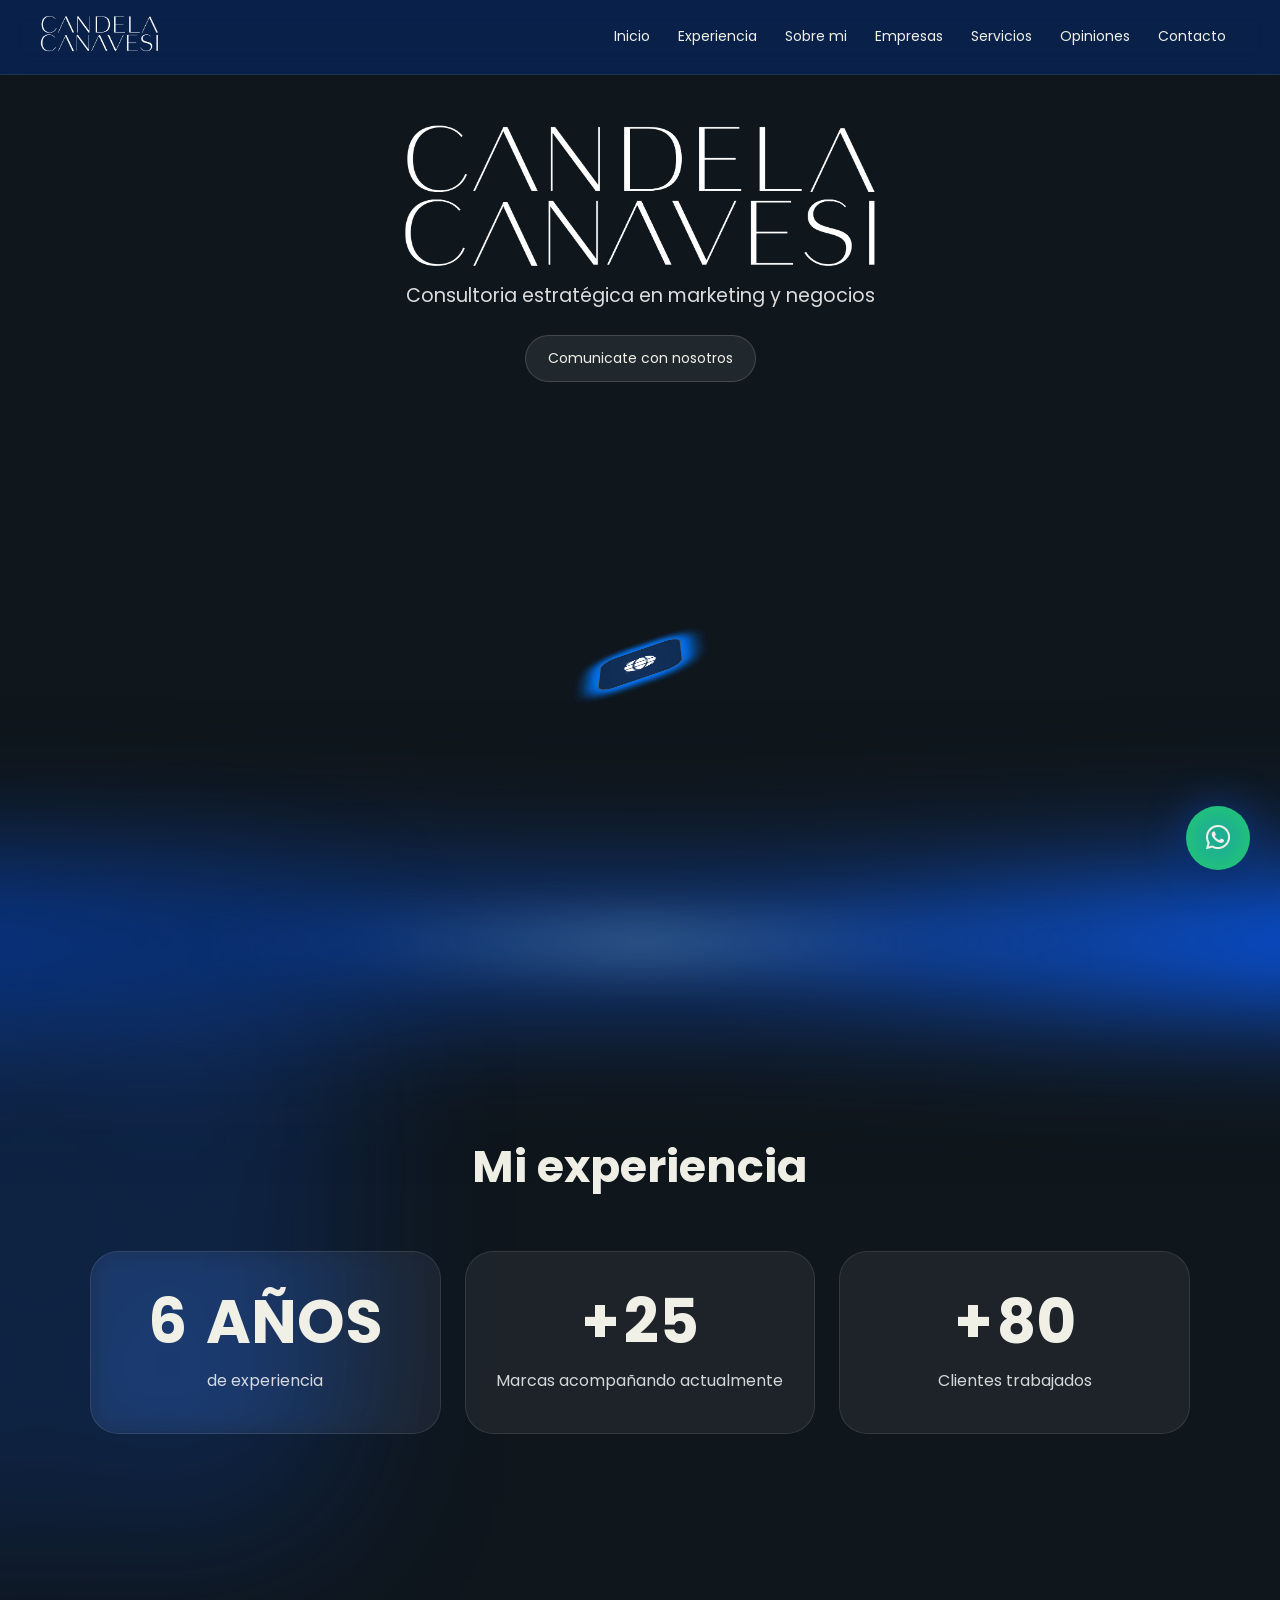
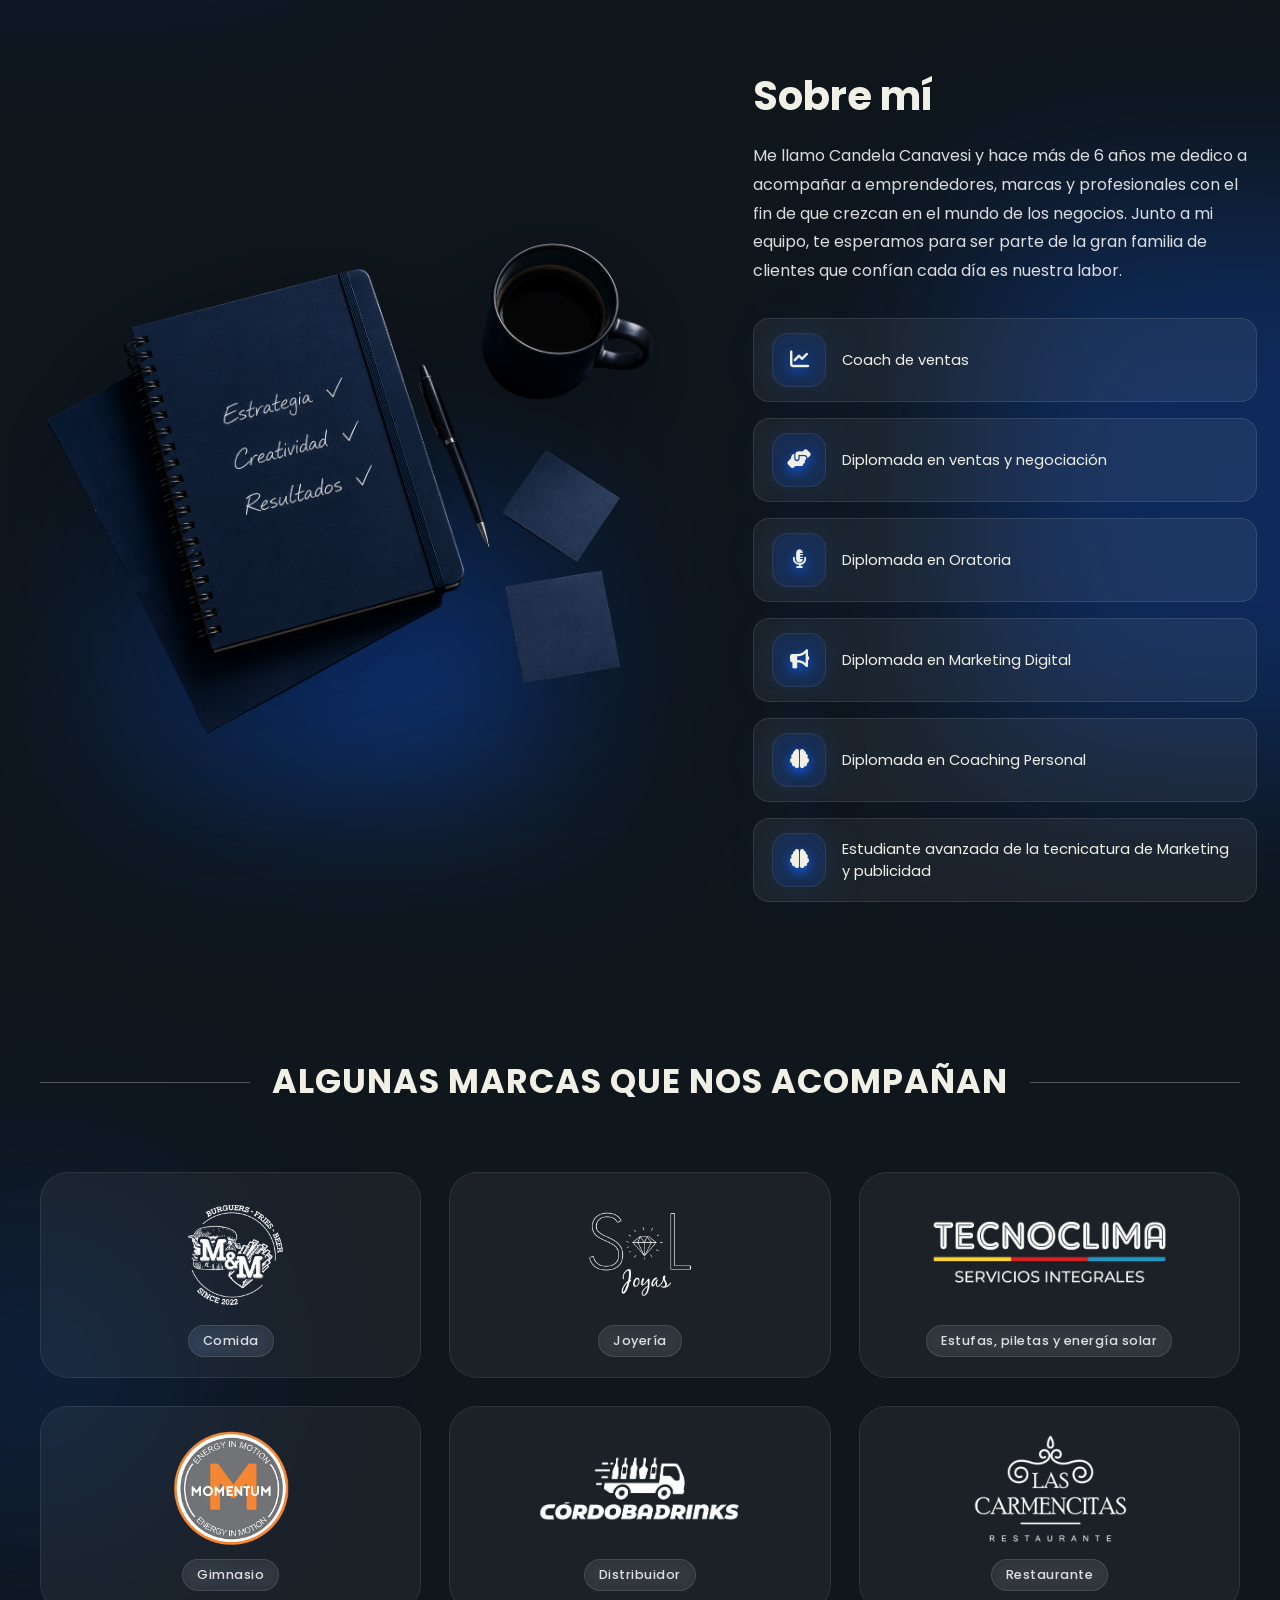
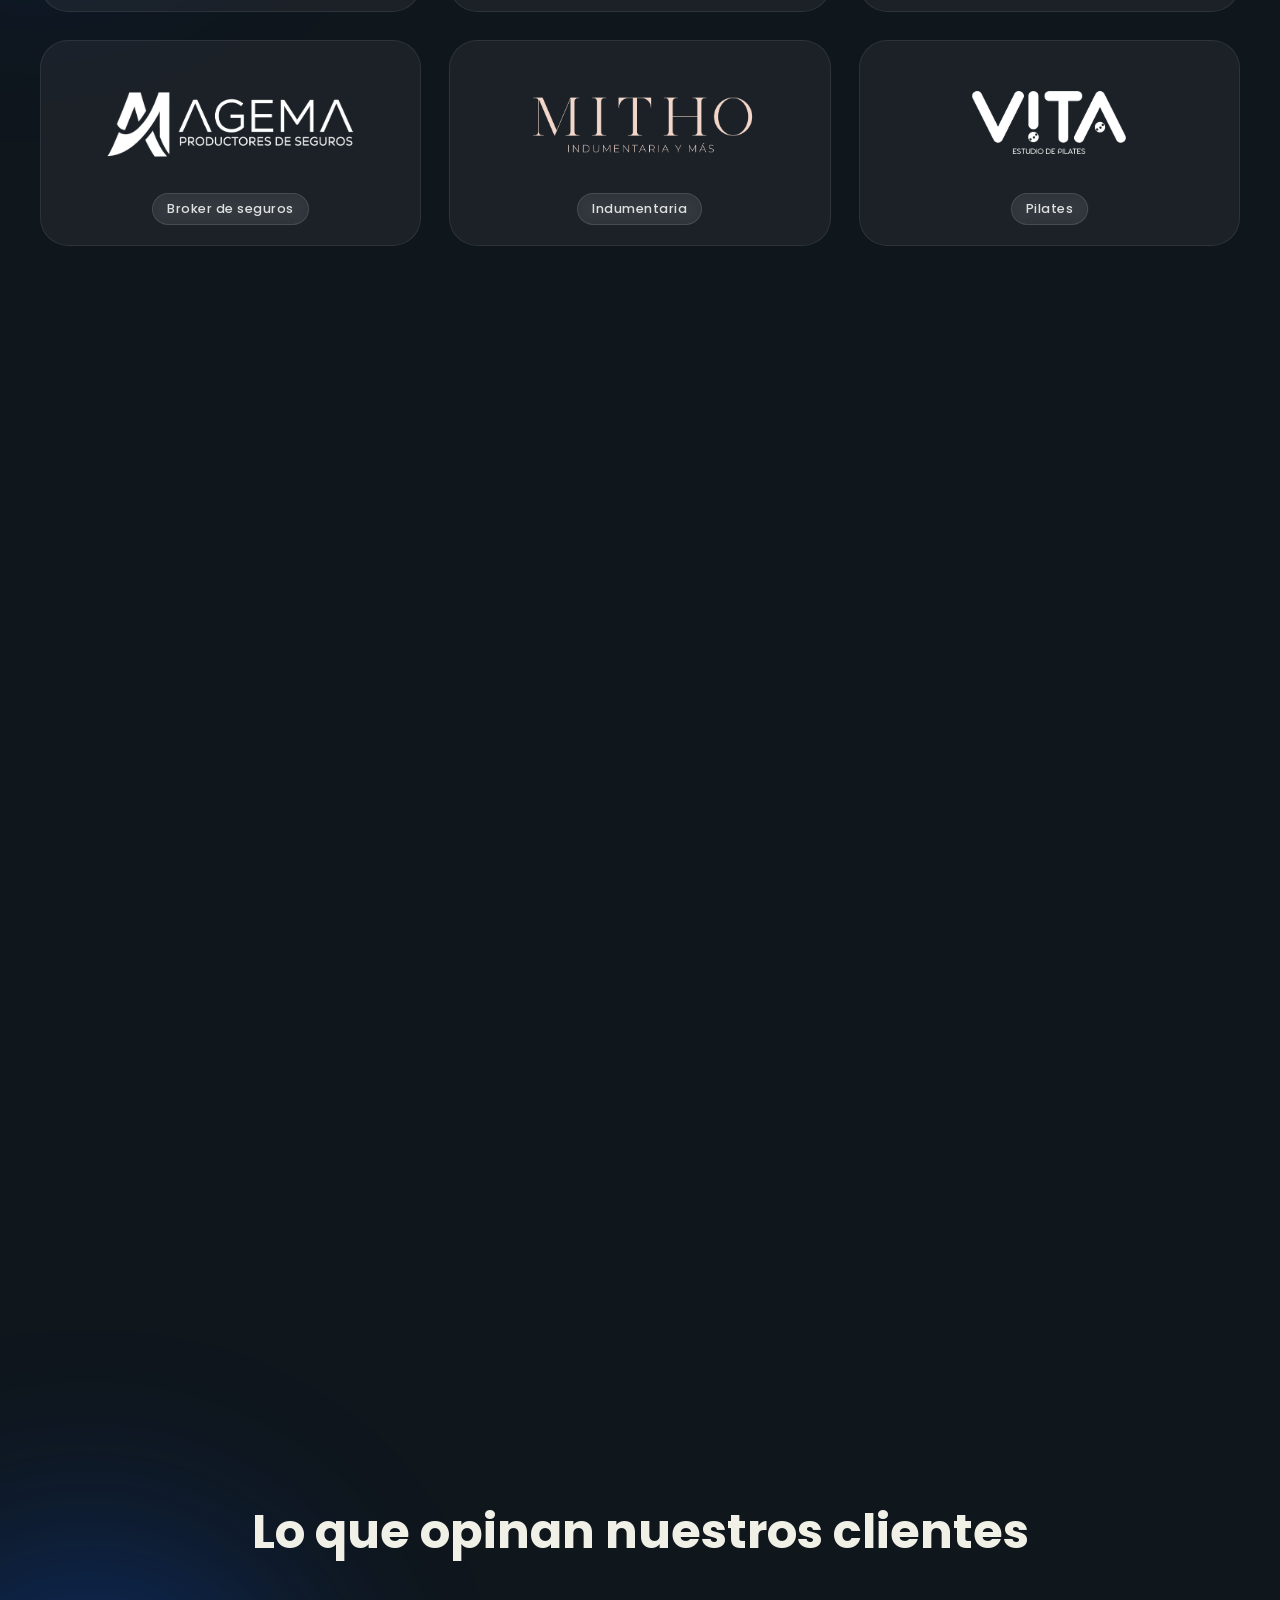
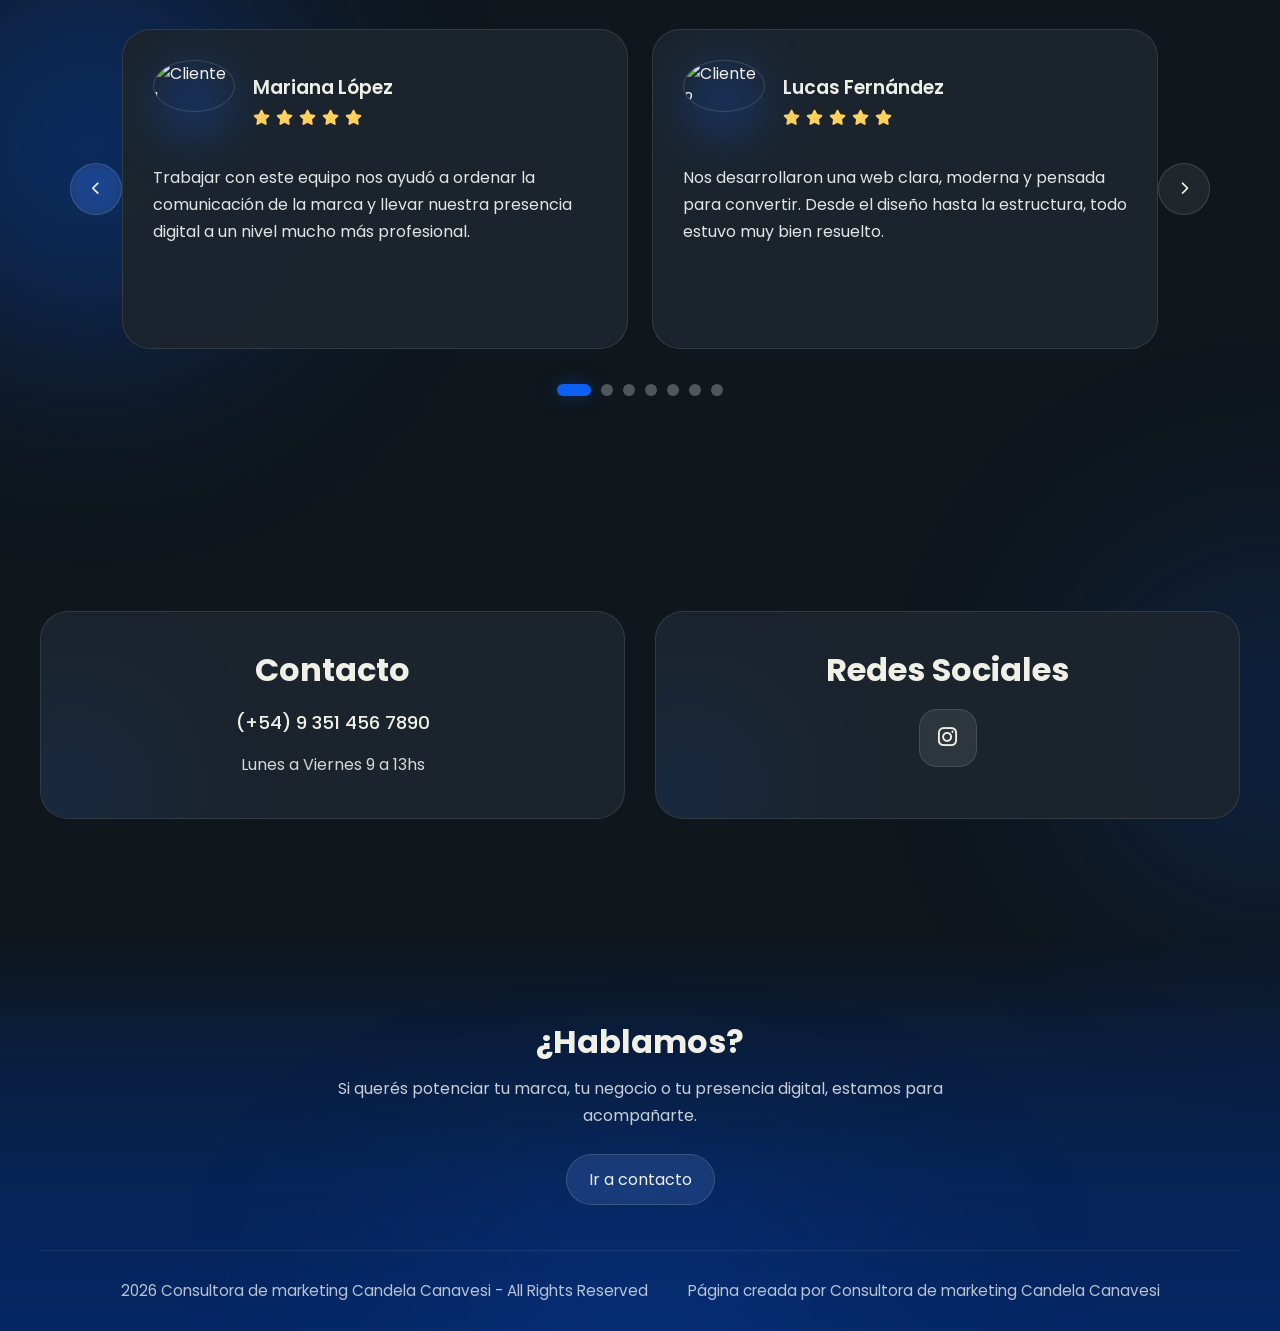
==== commit 0c54e689: "cambios-1" ====
--- a/index.html
+++ b/index.html
@@ -1,5 +1,5 @@
 <!DOCTYPE html>
-<html lang="en">
+<html lang="es">
 
 <head>
     <meta charset="UTF-8">
@@ -185,7 +185,7 @@
                     rel="noopener noreferrer">
                     <img src="logos-marcas/Logo-Marca-4.png" alt="Veronesi Tech">
                 </a>
-                <p class="logo-rubro">Joyas</p>
+                <p class="logo-rubro">Joyería</p>
             </div>
 
             <div class="logo-card">
@@ -209,7 +209,7 @@
                     rel="noopener noreferrer">
                     <img src="logos-marcas/Logo-Marca-7.png" alt="Las Carmencitas">
                 </a>
-                <p class="logo-rubro">Bebidas alcohólicas</p>
+                <p class="logo-rubro">Distribuidor</p>
             </div>
 
             <div class="logo-card">
@@ -225,7 +225,7 @@
                     rel="noopener noreferrer">
                     <img src="logos-marcas/Logo-Marca-6.png" alt="Cordoba Drinks">
                 </a>
-                <p class="logo-rubro">Productor de Seguros</p>
+                <p class="logo-rubro">Broker de seguros</p>
             </div>
 
             <div class="logo-card">
@@ -282,7 +282,7 @@
                     <div class="icono">
                         <img src="img/S4.png" alt="">
                     </div>
-                    <h3>Formación ejecutiva para equipos de trabajos</h3>
+                    <h3>Formaciones empresariales</h3>
                     <a href="paginas-extras/fomacion.html" class="btn-card" target="_blank">Más información</a>
                 </article>
 
@@ -290,7 +290,7 @@
                     <div class="icono">
                         <img src="img/S5.png" alt="">
                     </div>
-                    <h3>Producción audiovisual</h3>
+                    <h3>Producción fotográfica para marcas</h3>
                     <a href="paginas-extras/audiovisual.html" class="btn-card" target="_blank">Más información</a>
                 </article>
 
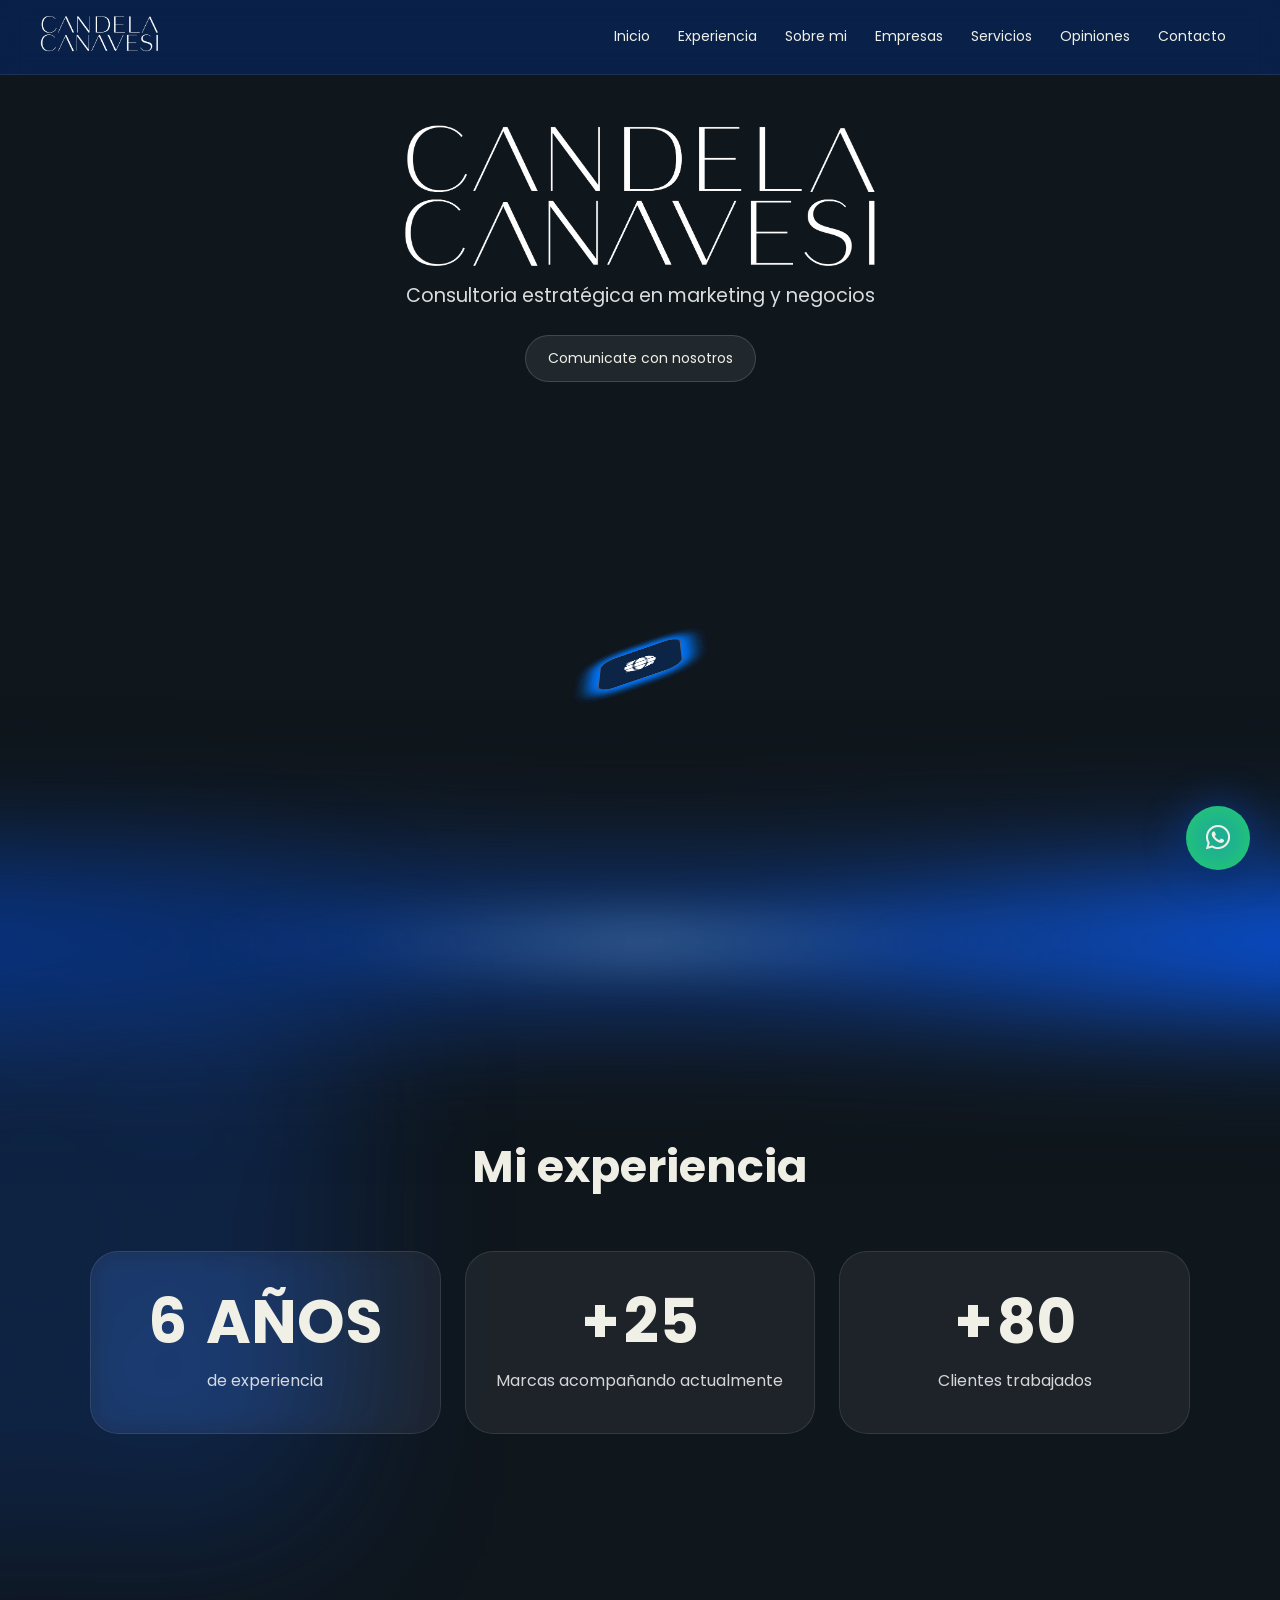
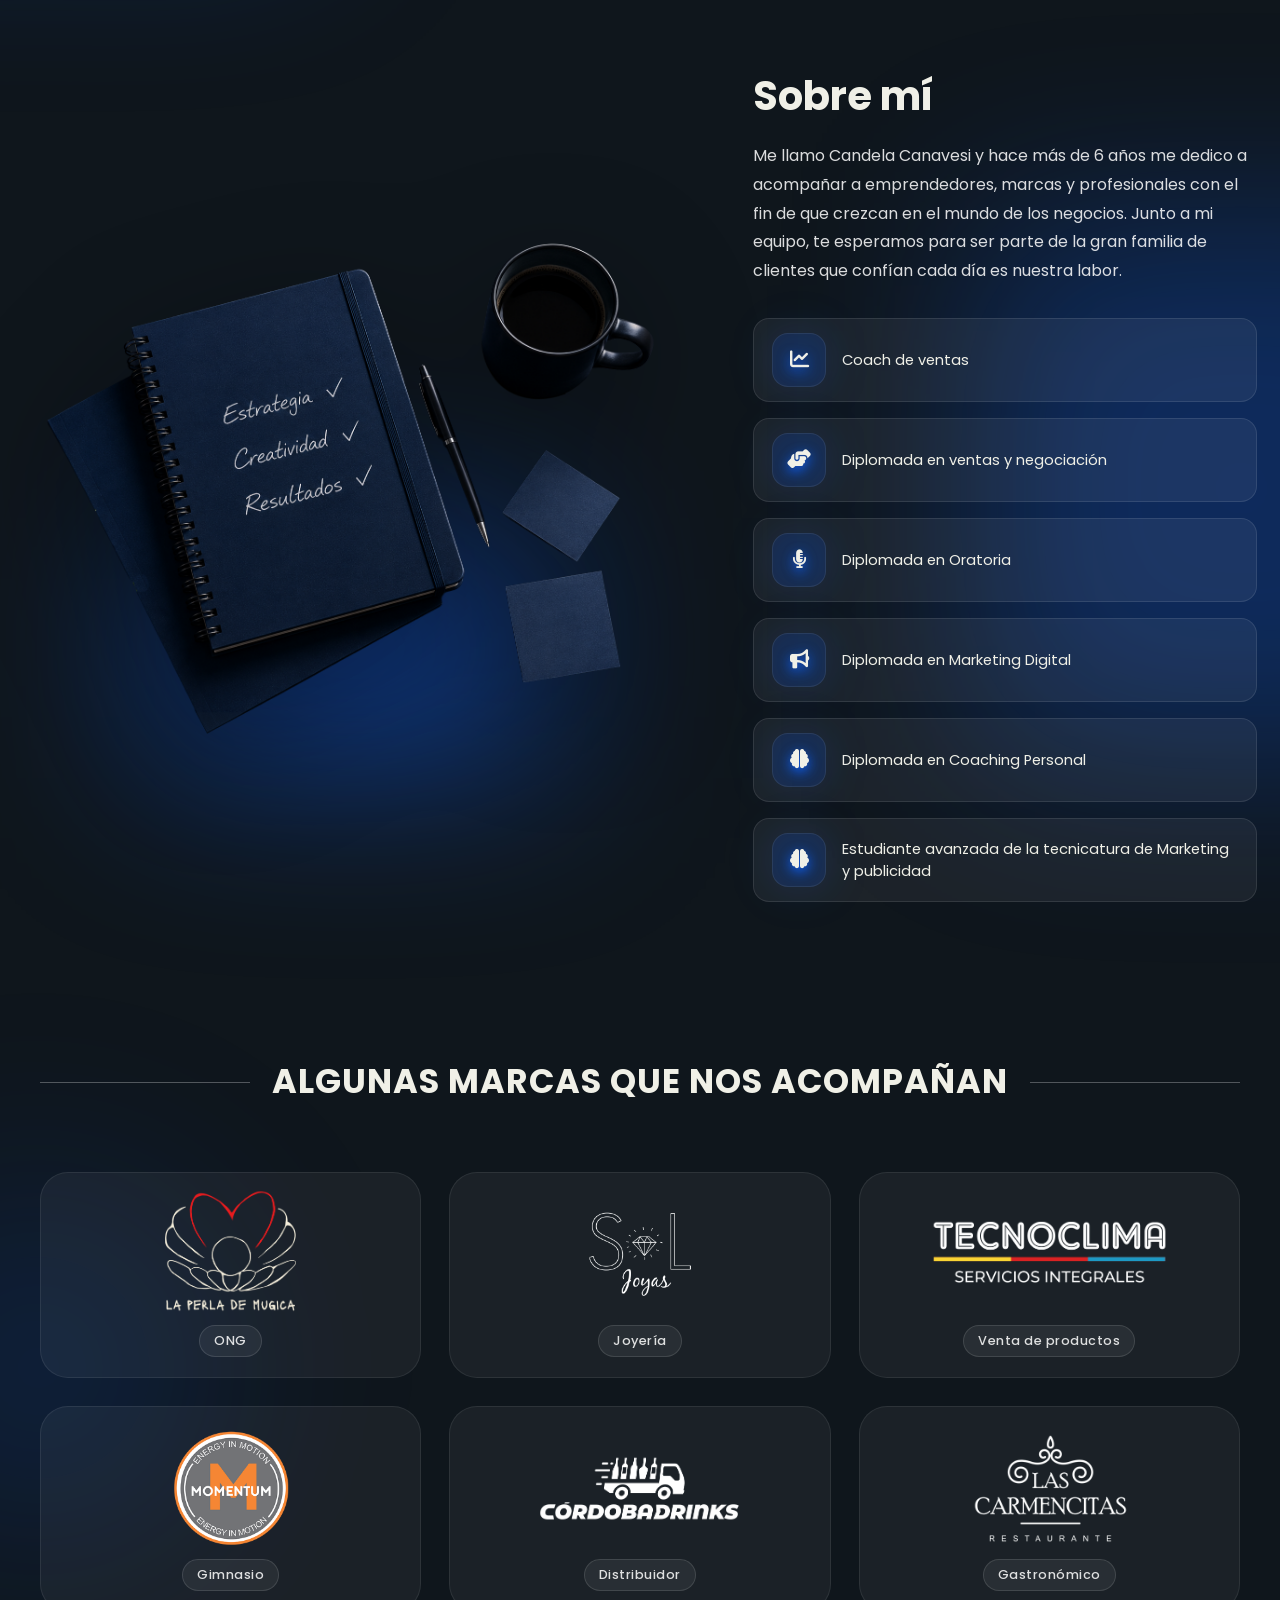
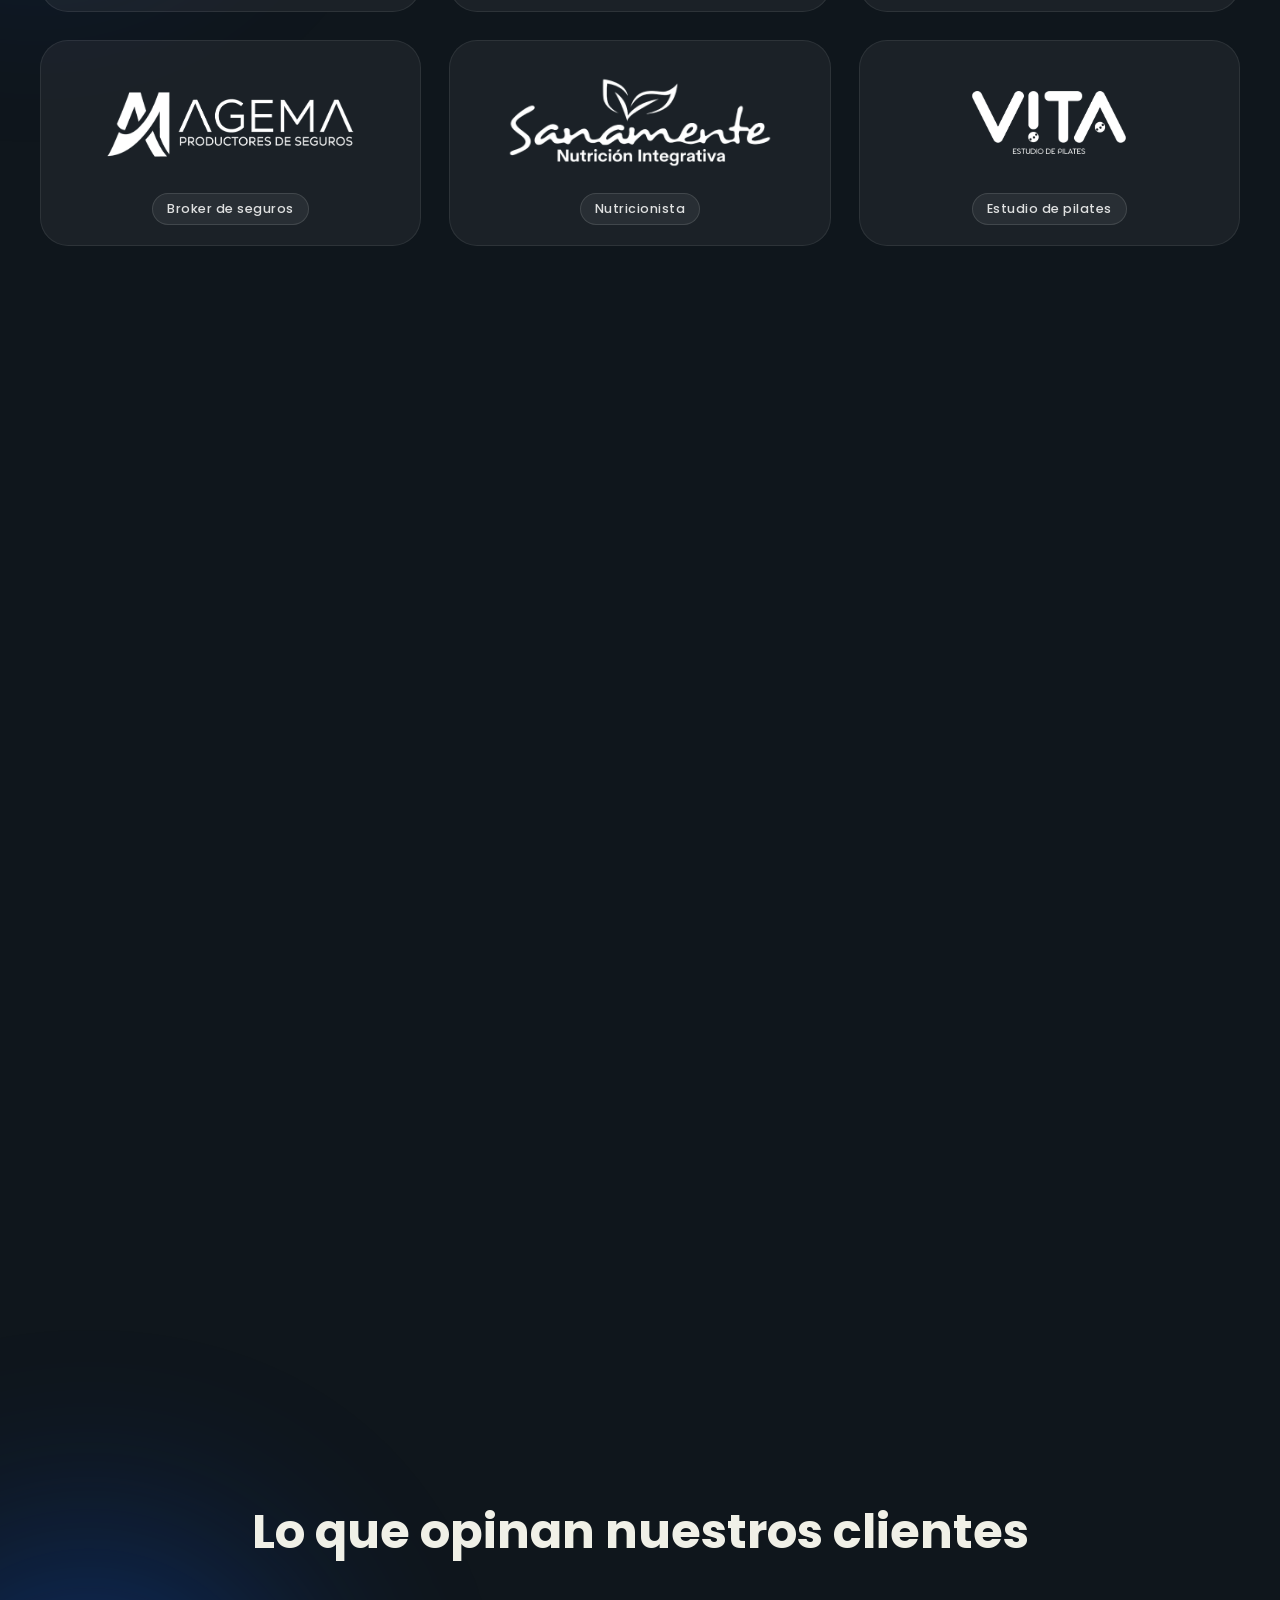
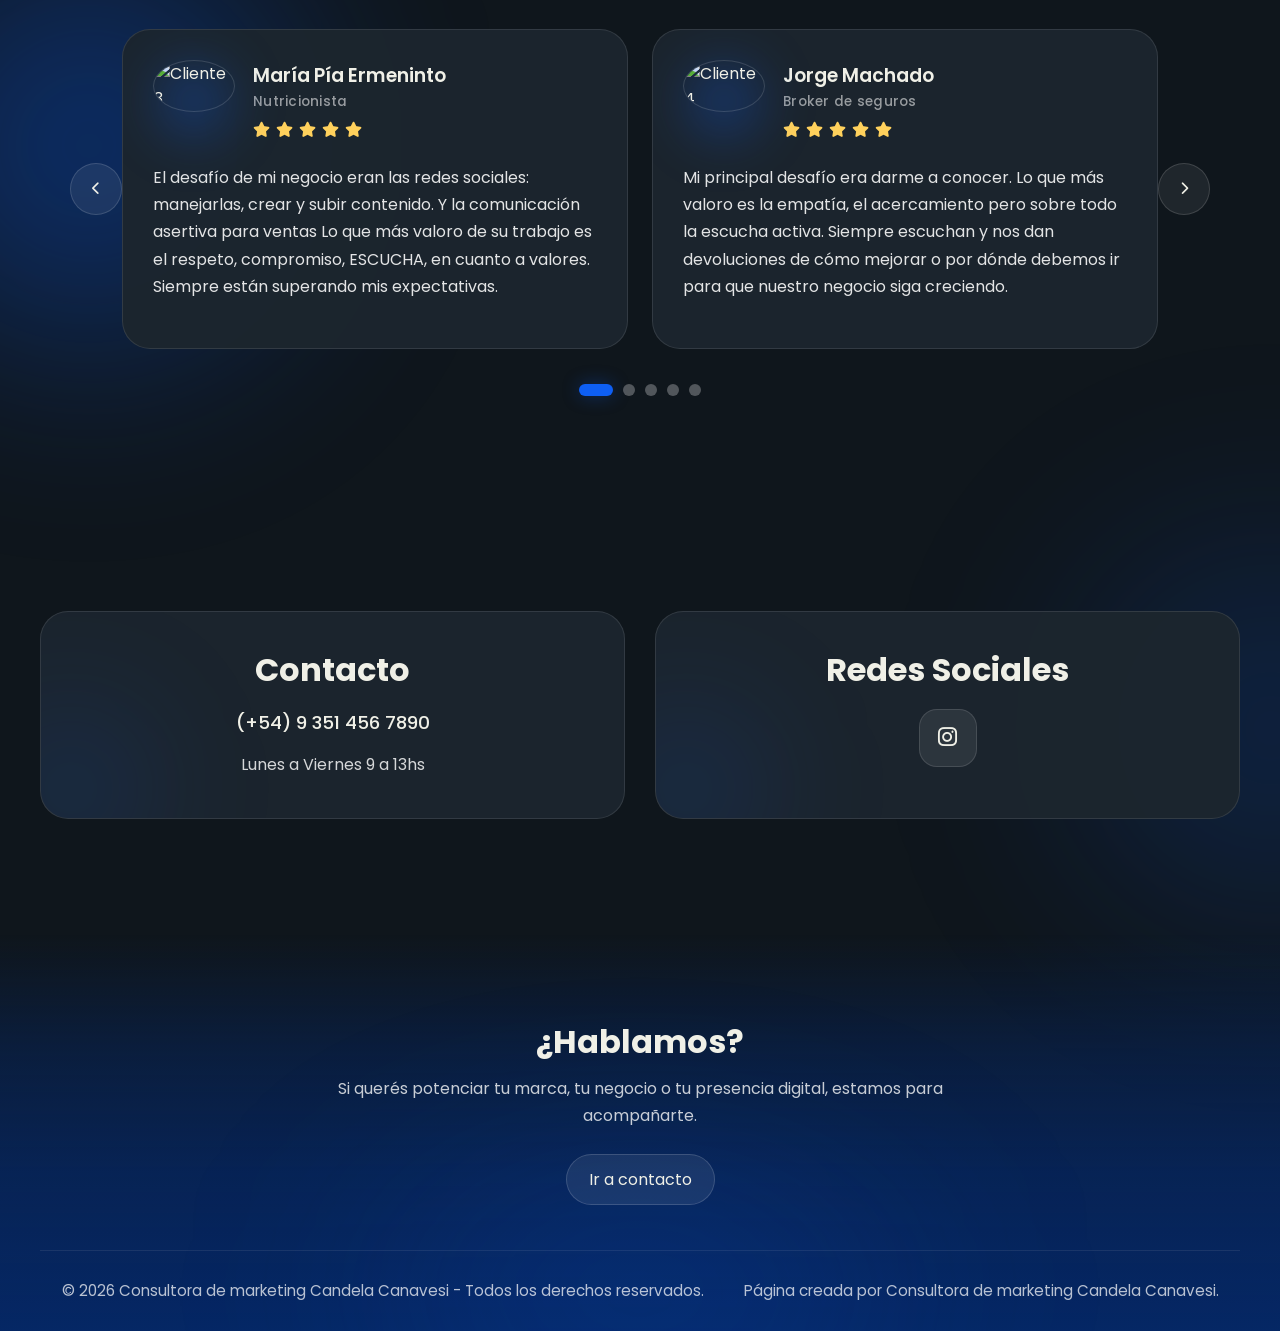
==== commit 58ca9cb0: "cambios-finales-3" ====
--- a/index.html
+++ b/index.html
@@ -38,7 +38,8 @@
                 <div class="text-header-1">
                     <img src="img/Candela-Logo.png" alt="">
                     <p class="text-tittle">Consultoria estratégica en marketing y negocios</p>
-                    <a href="#" class="botton">Comunicate con nosotros</a>
+                    <a href="https://api.whatsapp.com/send?phone=5493516651758&text=Hola%2C%20quisiera%20m%C3%A1s%20informaci%C3%B3n"
+                        class="botton" target="_blank" rel="noopener noreferrer">Comunicate con nosotros</a>
                 </div>
             </div>
             <!-- <div class="img-header">
@@ -112,7 +113,8 @@
                 Me llamo Candela Canavesi y hace más de 6 años me dedico a acompañar a emprendedores, marcas y
                 profesionales con
                 el
-                fin de que crezcan en el mundo de los negocios. Junto a mi equipo, te esperamos para ser parte de la gran
+                fin de que crezcan en el mundo de los negocios. Junto a mi equipo, te esperamos para ser parte de la
+                gran
                 familia de clientes que confían cada día es nuestra labor.
             </p>
 
@@ -177,7 +179,7 @@
                     rel="noopener noreferrer">
                     <img src="logos-marcas/Logo-Marca-1.png" alt="M&M">
                 </a>
-                <p class="logo-rubro">Comida</p>
+                <p class="logo-rubro">ONG</p>
             </div>
 
             <div class="logo-card">
@@ -193,7 +195,7 @@
                     rel="noopener noreferrer">
                     <img src="logos-marcas/Logo-Marca-2.png" alt="Momentum">
                 </a>
-                <p class="logo-rubro">Estufas, piletas y energía solar</p>
+                <p class="logo-rubro">Venta de productos</p>
             </div>
 
             <div class="logo-card">
@@ -217,7 +219,7 @@
                     rel="noopener noreferrer">
                     <img src="logos-marcas/Logo-Marca-5.png" alt="Agema">
                 </a>
-                <p class="logo-rubro">Restaurante</p>
+                <p class="logo-rubro">Gastronómico</p>
             </div>
 
             <div class="logo-card">
@@ -229,11 +231,10 @@
             </div>
 
             <div class="logo-card">
-                <a class="logo-link" href="https://www.instagram.com/" target="_blank"
-                    rel="noopener noreferrer">
+                <a class="logo-link" href="https://www.instagram.com/" target="_blank" rel="noopener noreferrer">
                     <img src="logos-marcas/Logo-Marca-8.png" alt="Galehaut">
                 </a>
-                <p class="logo-rubro">Indumentaria</p>
+                <p class="logo-rubro">Nutricionista</p>
             </div>
 
             <div class="logo-card">
@@ -241,7 +242,7 @@
                     rel="noopener noreferrer">
                     <img src="logos-marcas/Logo-Marca-9.png" alt="Vita Fittness">
                 </a>
-                <p class="logo-rubro">Pilates</p>
+                <p class="logo-rubro">Estudio de pilates</p>
             </div>
         </div>
     </section>
@@ -318,6 +319,64 @@
 
                 <div class="opiniones-track-wrapper">
                     <div class="opiniones-track">
+
+                        <article class="opinion-card">
+                            <div class="opinion-header">
+                                <div class="opinion-foto">
+                                    <img src="https://img.freepik.com/foto-gratis/hermosa-chica-esta-parque_8353-5084.jpg?semt=ais_hybrid&w=740&q=80"
+                                        alt="Cliente 3">
+                                </div>
+                                <div class="opinion-info">
+                                    <h3>María Pía Ermeninto</h3>
+                                    <span class="review-role">
+                                        Nutricionista
+                                    </span>
+                                    <div class="estrellas">
+                                        <i class="fa-solid fa-star"></i>
+                                        <i class="fa-solid fa-star"></i>
+                                        <i class="fa-solid fa-star"></i>
+                                        <i class="fa-solid fa-star"></i>
+                                        <i class="fa-solid fa-star"></i>
+                                    </div>
+                                </div>
+                            </div>
+                            <p>
+                                El desafío de mi negocio eran las redes sociales: manejarlas, crear y subir contenido. Y
+                                la comunicación asertiva para ventas
+                                Lo que más valoro de su trabajo es el respeto, compromiso, ESCUCHA, en cuanto a valores.
+                                Siempre están superando mis expectativas.
+
+                            </p>
+                        </article>
+
+                        <article class="opinion-card">
+                            <div class="opinion-header">
+                                <div class="opinion-foto">
+                                    <img src="https://img.freepik.com/foto-gratis/hermosa-chica-esta-parque_8353-5084.jpg?semt=ais_hybrid&w=740&q=80"
+                                        alt="Cliente 4">
+                                </div>
+                                <div class="opinion-info">
+                                    <h3>Jorge Machado</h3>
+                                    <span class="review-role">
+                                        Broker de seguros
+                                    </span>
+                                    <div class="estrellas">
+                                        <i class="fa-solid fa-star"></i>
+                                        <i class="fa-solid fa-star"></i>
+                                        <i class="fa-solid fa-star"></i>
+                                        <i class="fa-solid fa-star"></i>
+                                        <i class="fa-solid fa-star"></i>
+                                    </div>
+                                </div>
+                            </div>
+                            <p>
+                                Mi principal desafío era darme a conocer.
+                                Lo que más valoro es la empatía, el acercamiento pero sobre todo la escucha activa.
+                                Siempre escuchan y nos dan devoluciones de cómo mejorar o por dónde debemos ir para que
+                                nuestro negocio siga creciendo.
+                            </p>
+                        </article>
+
                         <article class="opinion-card">
                             <div class="opinion-header">
                                 <div class="opinion-foto">
@@ -325,7 +384,10 @@
                                         alt="Cliente 1">
                                 </div>
                                 <div class="opinion-info">
-                                    <h3>Mariana López</h3>
+                                    <h3>Valeria Belmonte</h3>
+                                    <span class="review-role">
+                                        Indumentaria
+                                    </span>
                                     <div class="estrellas">
                                         <i class="fa-solid fa-star"></i>
                                         <i class="fa-solid fa-star"></i>
@@ -336,8 +398,7 @@
                                 </div>
                             </div>
                             <p>
-                                Trabajar con este equipo nos ayudó a ordenar la comunicación de la marca
-                                y llevar nuestra presencia digital a un nivel mucho más profesional.
+                                Lo que más valore del trabajo fue la dedicación y calidez de Cande.
                             </p>
                         </article>
 
@@ -348,7 +409,10 @@
                                         alt="Cliente 2">
                                 </div>
                                 <div class="opinion-info">
-                                    <h3>Lucas Fernández</h3>
+                                    <h3>Celeste Aliendo</h3>
+                                    <span class="review-role">
+                                        Productora de eventos
+                                    </span>
                                     <div class="estrellas">
                                         <i class="fa-solid fa-star"></i>
                                         <i class="fa-solid fa-star"></i>
@@ -359,54 +423,7 @@
                                 </div>
                             </div>
                             <p>
-                                Nos desarrollaron una web clara, moderna y pensada para convertir.
-                                Desde el diseño hasta la estructura, todo estuvo muy bien resuelto.
-                            </p>
-                        </article>
-
-                        <article class="opinion-card">
-                            <div class="opinion-header">
-                                <div class="opinion-foto">
-                                    <img src="https://img.freepik.com/foto-gratis/hermosa-chica-esta-parque_8353-5084.jpg?semt=ais_hybrid&w=740&q=80"
-                                        alt="Cliente 3">
-                                </div>
-                                <div class="opinion-info">
-                                    <h3>Camila Ruiz</h3>
-                                    <div class="estrellas">
-                                        <i class="fa-solid fa-star"></i>
-                                        <i class="fa-solid fa-star"></i>
-                                        <i class="fa-solid fa-star"></i>
-                                        <i class="fa-solid fa-star"></i>
-                                        <i class="fa-solid fa-star"></i>
-                                    </div>
-                                </div>
-                            </div>
-                            <p>
-                                El manual de marca nos dio muchísima claridad. Hoy tenemos una identidad
-                                visual coherente y una comunicación mucho más sólida.
-                            </p>
-                        </article>
-
-                        <article class="opinion-card">
-                            <div class="opinion-header">
-                                <div class="opinion-foto">
-                                    <img src="https://img.freepik.com/foto-gratis/hermosa-chica-esta-parque_8353-5084.jpg?semt=ais_hybrid&w=740&q=80"
-                                        alt="Cliente 4">
-                                </div>
-                                <div class="opinion-info">
-                                    <h3>Sofía Martínez</h3>
-                                    <div class="estrellas">
-                                        <i class="fa-solid fa-star"></i>
-                                        <i class="fa-solid fa-star"></i>
-                                        <i class="fa-solid fa-star"></i>
-                                        <i class="fa-solid fa-star"></i>
-                                        <i class="fa-solid fa-star"></i>
-                                    </div>
-                                </div>
-                            </div>
-                            <p>
-                                La producción audiovisual superó nuestras expectativas. Lograron mostrar
-                                nuestra esencia de marca con una estética muy cuidada.
+                                Mi desafío era posicionarse en el mercado.
                             </p>
                         </article>
 
@@ -417,7 +434,10 @@
                                         alt="Cliente 5">
                                 </div>
                                 <div class="opinion-info">
-                                    <h3>Valentín Gómez</h3>
+                                    <h3>Matias Vilosio</h3>
+                                    <span class="review-role">
+                                        Perfumería
+                                    </span>
                                     <div class="estrellas">
                                         <i class="fa-solid fa-star"></i>
                                         <i class="fa-solid fa-star"></i>
@@ -428,8 +448,7 @@
                                 </div>
                             </div>
                             <p>
-                                Necesitábamos una estrategia de marketing más integral y encontramos
-                                acompañamiento, criterio y muy buenas ideas para crecer.
+                                Lo que más valoro es la constancia y responsabilidad a la hora de entregarse a mi marca.
                             </p>
                         </article>
 
@@ -440,7 +459,9 @@
                                         alt="Cliente 6">
                                 </div>
                                 <div class="opinion-info">
-                                    <h3>Agustina Pérez</h3>
+                                    <h3>Nadia Montali</h3>
+                                    <span class="review-role">
+                                        Venta de productos
                                     <div class="estrellas">
                                         <i class="fa-solid fa-star"></i>
                                         <i class="fa-solid fa-star"></i>
@@ -451,54 +472,8 @@
                                 </div>
                             </div>
                             <p>
-                                Lo que más valoro es que entendieron rápido nuestra necesidad y propusieron
-                                soluciones concretas, funcionales y visualmente impecables.
-                            </p>
-                        </article>
-
-                        <article class="opinion-card">
-                            <div class="opinion-header">
-                                <div class="opinion-foto">
-                                    <img src="https://img.freepik.com/foto-gratis/hermosa-chica-esta-parque_8353-5084.jpg?semt=ais_hybrid&w=740&q=80"
-                                        alt="Cliente 7">
-                                </div>
-                                <div class="opinion-info">
-                                    <h3>Federico Díaz</h3>
-                                    <div class="estrellas">
-                                        <i class="fa-solid fa-star"></i>
-                                        <i class="fa-solid fa-star"></i>
-                                        <i class="fa-solid fa-star"></i>
-                                        <i class="fa-solid fa-star"></i>
-                                        <i class="fa-solid fa-star"></i>
-                                    </div>
-                                </div>
-                            </div>
-                            <p>
-                                La diferencia estuvo en el criterio estratégico. No fue solo diseño:
-                                hubo una visión clara de posicionamiento y marca.
-                            </p>
-                        </article>
-
-                        <article class="opinion-card">
-                            <div class="opinion-header">
-                                <div class="opinion-foto">
-                                    <img src="https://img.freepik.com/foto-gratis/hermosa-chica-esta-parque_8353-5084.jpg?semt=ais_hybrid&w=740&q=80"
-                                        alt="Cliente 8">
-                                </div>
-                                <div class="opinion-info">
-                                    <h3>Julieta Navarro</h3>
-                                    <div class="estrellas">
-                                        <i class="fa-solid fa-star"></i>
-                                        <i class="fa-solid fa-star"></i>
-                                        <i class="fa-solid fa-star"></i>
-                                        <i class="fa-solid fa-star"></i>
-                                        <i class="fa-solid fa-star"></i>
-                                    </div>
-                                </div>
-                            </div>
-                            <p>
-                                La experiencia fue excelente. El resultado final refleja profesionalismo,
-                                sensibilidad estética y una mirada muy actual del mercado.
+                                Siento que el servicio del trabajo de la agencia tuvo un impacto positivo en mi marca.
+                                Recomiendo la agencia.
                             </p>
                         </article>
                     </div>
@@ -522,7 +497,8 @@
 
             <div class="contact-card">
                 <h2>Contacto</h2>
-                <a href="https://wa.me/5493514567890" target="_blank" rel="noopener noreferrer">
+                <a href="https://api.whatsapp.com/send?phone=5493514567890&text=Hola%2C%20quisiera%20m%C3%A1s%20informaci%C3%B3n"
+                    target="_blank" rel="noopener noreferrer">
                     (+54) 9 351 456 7890
                 </a>
                 <p>Lunes a Viernes 9 a 13hs</p>
@@ -553,17 +529,18 @@
                 Si querés potenciar tu marca, tu negocio o tu presencia digital,
                 estamos para acompañarte.
             </p>
-            <a href="#contact" class="footer-btn">Ir a contacto</a>
+            <a href="https://api.whatsapp.com/send?phone=5493516651758&text=Hola%2C%20quisiera%20m%C3%A1s%20informaci%C3%B3n"
+                class="footer-btn">Ir a contacto</a>
         </div>
 
         <div class="footer-bottom">
-            <p>2026 Consultora de marketing Candela Canavesi - All Rights Reserved</p>
-            <p>Página creada por Consultora de marketing Candela Canavesi</p>
+            <p>© 2026 Consultora de marketing Candela Canavesi - Todos los derechos reservados.</p>
+            <p>Página creada por Consultora de marketing Candela Canavesi.</p>
         </div>
     </footer>
 
-    <a href="https://wa.me/5493514567890" class="whatsapp-btn" target="_blank" rel="noopener noreferrer"
-        aria-label="WhatsApp">
+    <a href="https://api.whatsapp.com/send?phone=5493516651758&text=Hola%2C%20quisiera%20m%C3%A1s%20informaci%C3%B3n"
+        class="whatsapp-btn" target="_blank" rel="noopener noreferrer" aria-label="WhatsApp">
 
         <i class="fa-brands fa-whatsapp"></i>
     </a>
--- a/style.css
+++ b/style.css
@@ -206,7 +206,7 @@
 
     background: rgba(5, 40, 104, 0.6);
     backdrop-filter: blur(12px);
-    -webkit-backdrop-filter: blur(12px);
+    /* -webkit-backdrop-filter: blur(12px); */
 
     border-bottom: 1px solid rgba(255, 255, 255, 0.08);
 }
@@ -817,8 +817,8 @@
     background: rgba(255, 255, 255, 0.06);
     border: 1px solid rgba(255, 255, 255, 0.12);
 
-    backdrop-filter: blur(6px);
-    -webkit-backdrop-filter: blur(6px);
+    /* backdrop-filter: blur(6px);
+    -webkit-backdrop-filter: blur(6px); */
 
     transition: none;
     cursor: pointer;
@@ -968,7 +968,7 @@
     border-radius: 24px;
     padding: 35px;
     text-align: center;
-    backdrop-filter: blur(12px);
+    /* backdrop-filter: blur(12px); */
     transition: all 0.3s ease;
     border: 1px solid rgba(255, 255, 255, 0.08);
 
@@ -1047,8 +1047,8 @@
 
     cursor: pointer;
 
-    backdrop-filter: none;
-    -webkit-backdrop-filter: none;
+    /* backdrop-filter: none;
+    -webkit-backdrop-filter: none; */
 
     transition:
         background-color 0.3s ease,
@@ -1187,8 +1187,8 @@
     background: rgba(29, 38, 46, 0.96);
     border: 1px solid rgba(255, 255, 255, 0.10);
 
-    backdrop-filter: none;
-    -webkit-backdrop-filter: none;
+    /* backdrop-filter: none;
+    -webkit-backdrop-filter: none; */
 
     overflow: hidden;
     isolation: isolate;
@@ -1242,11 +1242,22 @@
 }
 
 .opinion-info h3 {
-    margin: 0 0 10px;
     color: var(--claro);
     font-size: 1.18rem;
     font-weight: 600;
     line-height: 1.2;
+}
+
+.opinion-info .review-role {
+    display: block;
+
+    margin: 4px 0 10px;
+
+    color: rgba(255, 255, 255, .55);
+
+    font-size: .85rem;
+    font-weight: 500;
+    letter-spacing: .02em;
 }
 
 .estrellas {
@@ -1272,8 +1283,8 @@
     background: rgba(255, 255, 255, 0.07);
     color: var(--claro);
     cursor: pointer;
-    backdrop-filter: blur(8px);
-    -webkit-backdrop-filter: blur(8px);
+    /* backdrop-filter: blur(8px);
+    -webkit-backdrop-filter: blur(8px); */
     transition: all 0.3s ease;
     z-index: 3;
 }
@@ -1367,15 +1378,15 @@
     background: rgba(29, 38, 46, 0.96);
     border: 1px solid rgba(255, 255, 255, 0.10);
 
-    backdrop-filter: none;
-    -webkit-backdrop-filter: none;
+    /* backdrop-filter: none;
+    -webkit-backdrop-filter: none; */
 
     overflow: hidden;
     isolation: isolate;
 
     text-align: center;
 
-transition: transform 0.3s ease, border-color 0.3s ease, box-shadow 0.3s ease;
+    transition: transform 0.3s ease, border-color 0.3s ease, box-shadow 0.3s ease;
 }
 
 .contact .contact-card::before {
@@ -1459,8 +1470,8 @@
     font-size: 1.35rem;
     text-decoration: none;
 
-    backdrop-filter: blur(8px);
-    -webkit-backdrop-filter: blur(8px);
+    /* backdrop-filter: blur(8px);
+    -webkit-backdrop-filter: blur(8px); */
 
     transition: transform 0.3s ease, background 0.3s ease, border-color 0.3s ease, box-shadow 0.3s ease, color 0.3s ease;
 }
@@ -1555,7 +1566,7 @@
     color: var(--claro);
     background: rgba(255, 255, 255, 0.08);
     border: 1px solid rgba(255, 255, 255, 0.15);
-    backdrop-filter: blur(8px);
+    /* backdrop-filter: blur(8px); */
     transition: all 0.3s ease;
 }
 
@@ -1760,8 +1771,8 @@
 
     /* Mantenemos tu súper difuminado intenso y tus estilos visuales */
     background: rgba(13, 38, 77, 0.45);
-    backdrop-filter: blur(30px);
-    -webkit-backdrop-filter: blur(30px);
+    /* backdrop-filter: blur(30px);
+    -webkit-backdrop-filter: blur(30px); */
     border: 1px solid rgba(255, 255, 255, 0.15);
     border-radius: 18px;
     /* Un poco más de curvatura para el nuevo tamaño */
@@ -2391,7 +2402,7 @@
         width: 58px;
         height: 58px;
         font-size: 24px;
-        bottom: 20px;
+        bottom: 100px;
         right: 20px;
     }
 
@@ -2451,6 +2462,43 @@
     .companias-2 .logo-rubro {
         font-size: 0.82rem;
     }
+
+    .logo-card:nth-child(1) {
+        --logo-scale: 1.5;
+    }
+
+    .logo-card:nth-child(2) {
+        --logo-scale: 1.6;
+    }
+
+    .logo-card:nth-child(3) {
+        --logo-scale: 1;
+    }
+
+    .logo-card:nth-child(4) {
+        --logo-scale: 1.8;
+    }
+
+    .logo-card:nth-child(5) {
+        --logo-scale: 1.1;
+    }
+
+    .logo-card:nth-child(6) {
+        --logo-scale: 2;
+    }
+
+    .logo-card:nth-child(7) {
+        --logo-scale: 1.2;
+    }
+
+    .logo-card:nth-child(8) {
+        --logo-scale: 1.3;
+    }
+
+    .logo-card:nth-child(9) {
+        --logo-scale: 1;
+    }
+
 }
 
 @media (max-width: 600px) {
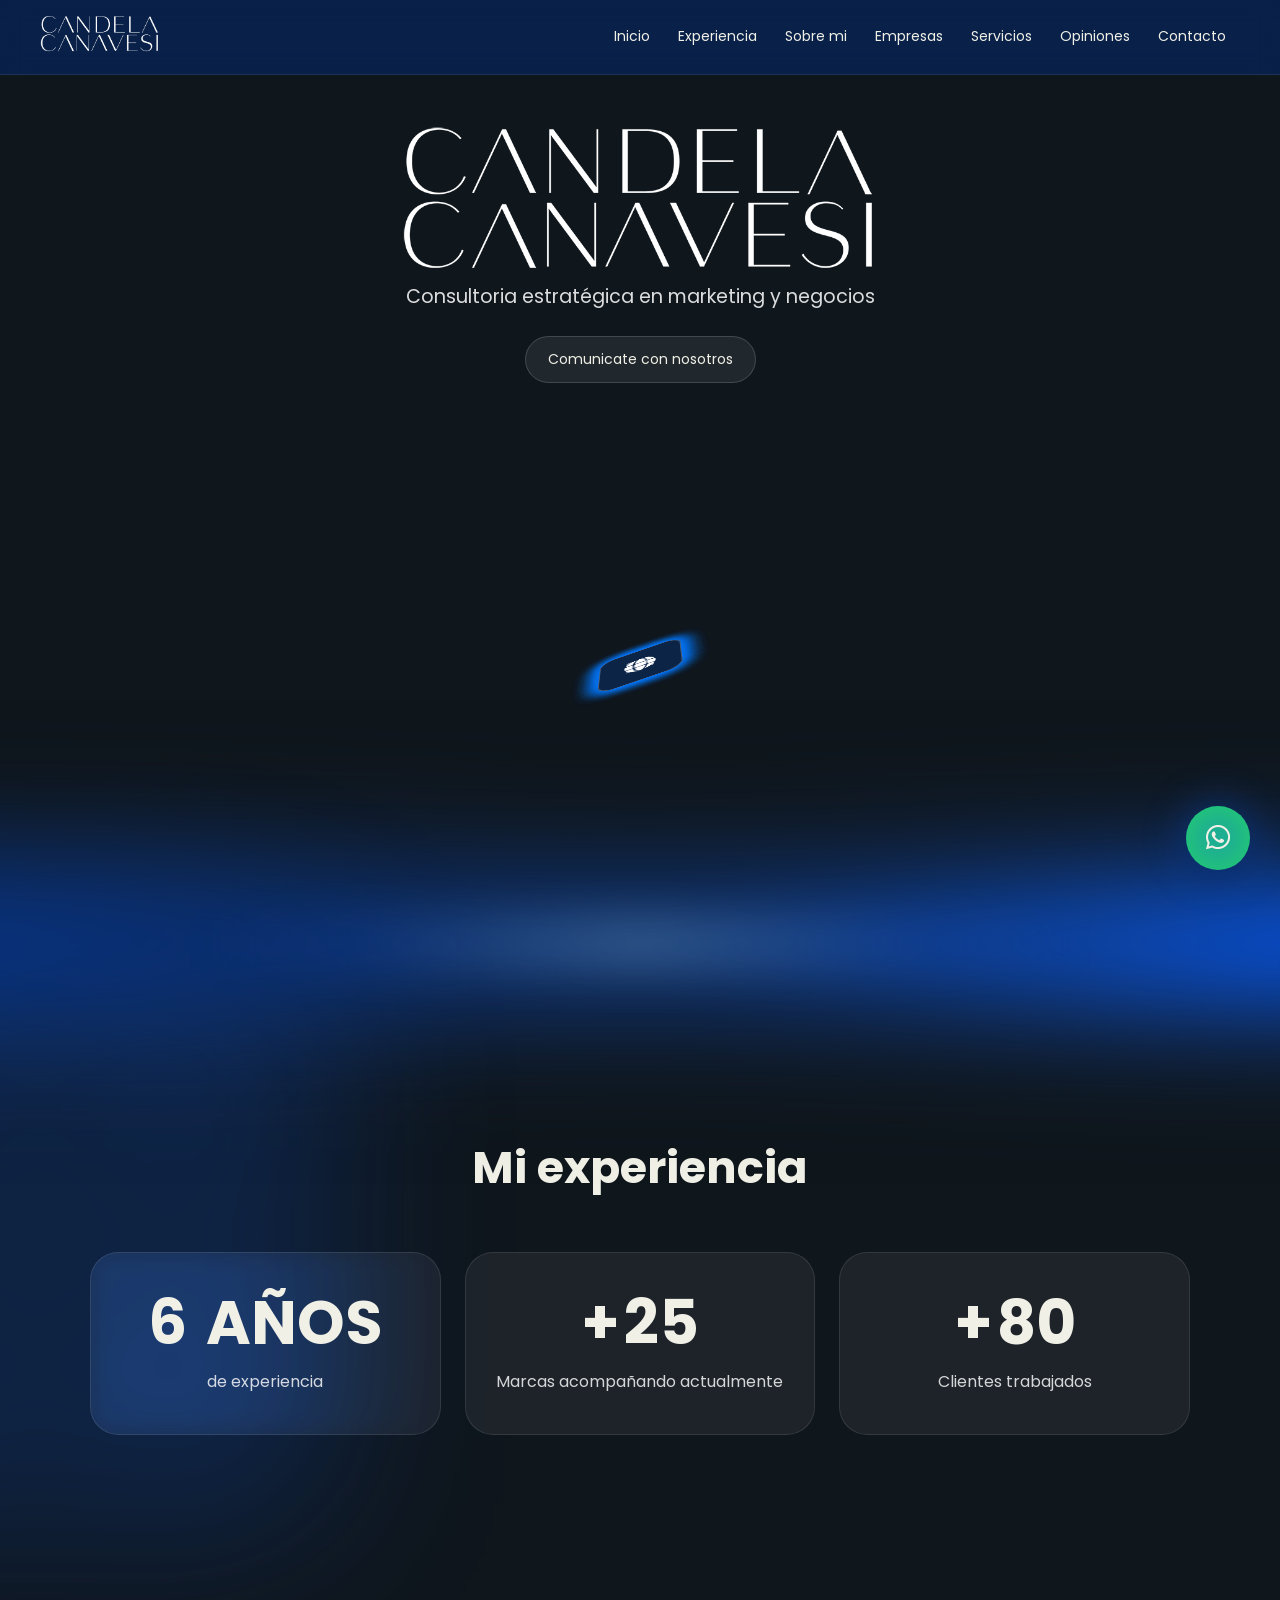
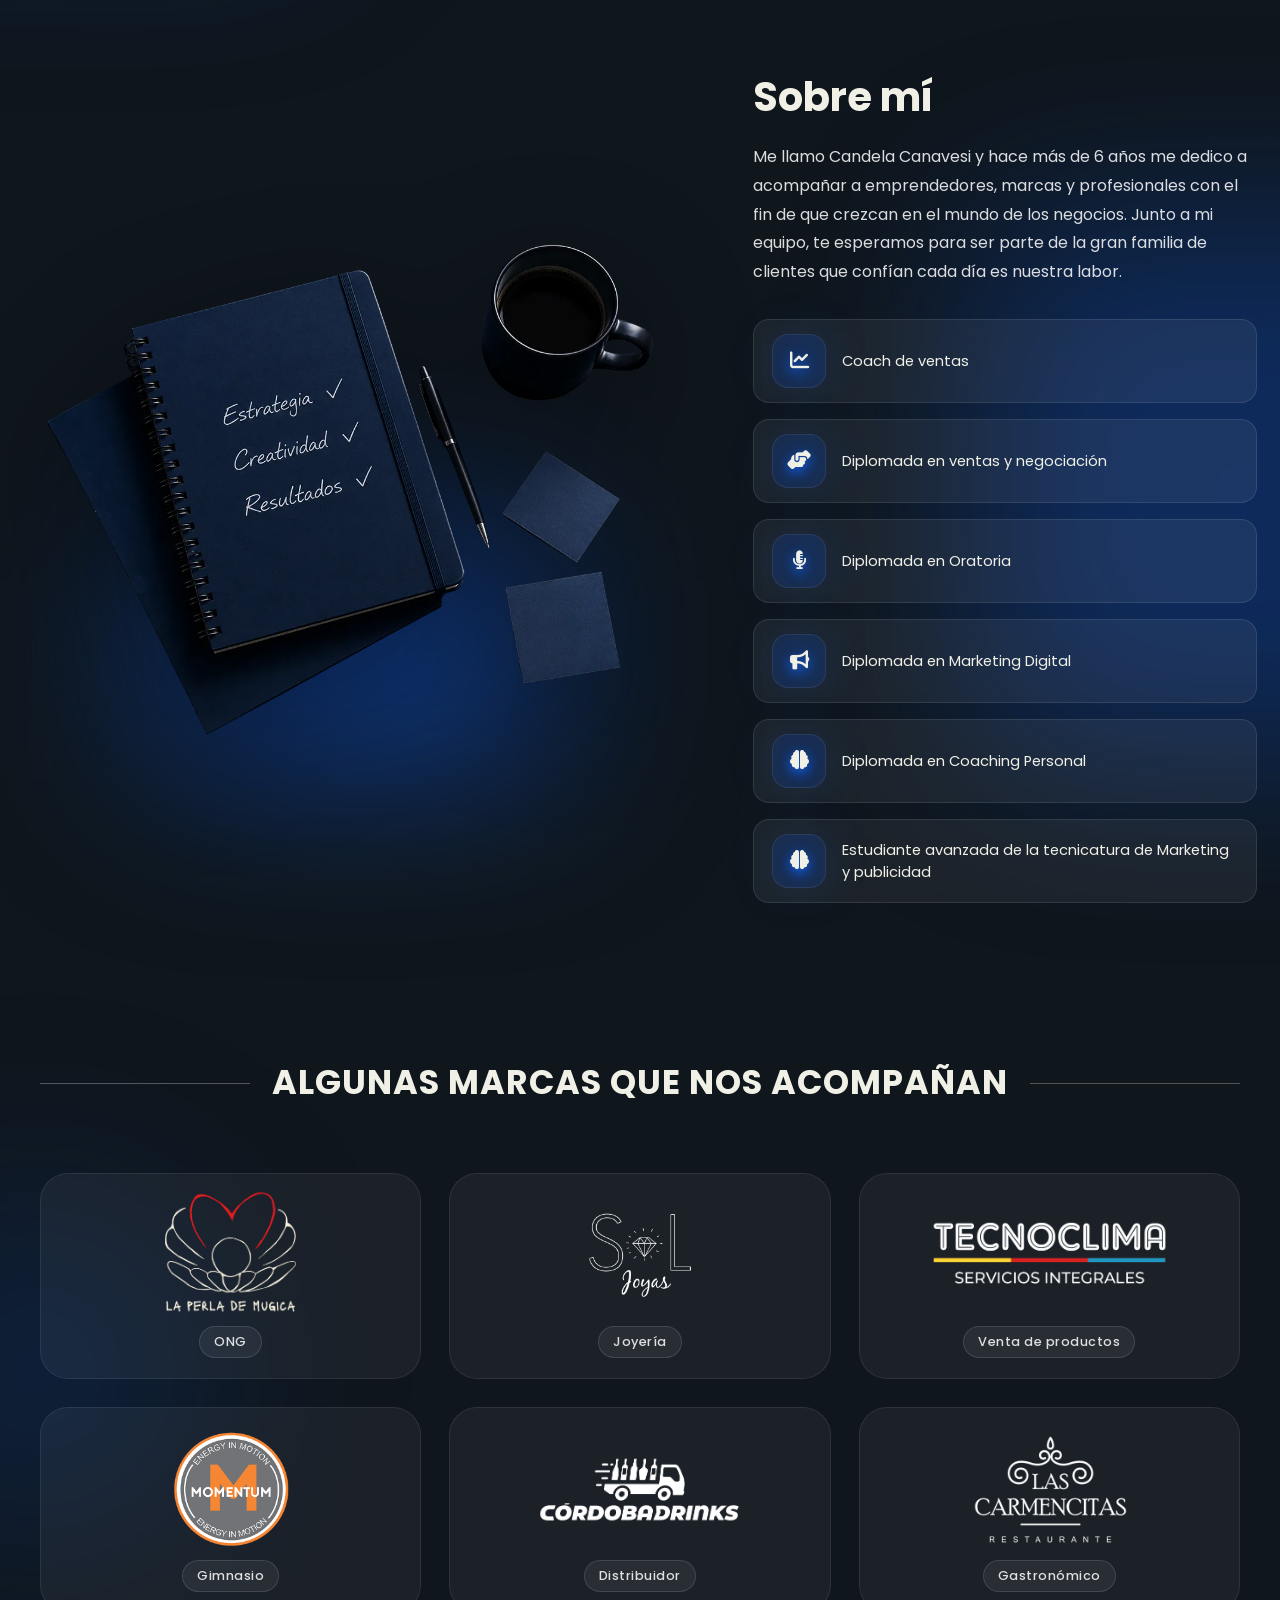
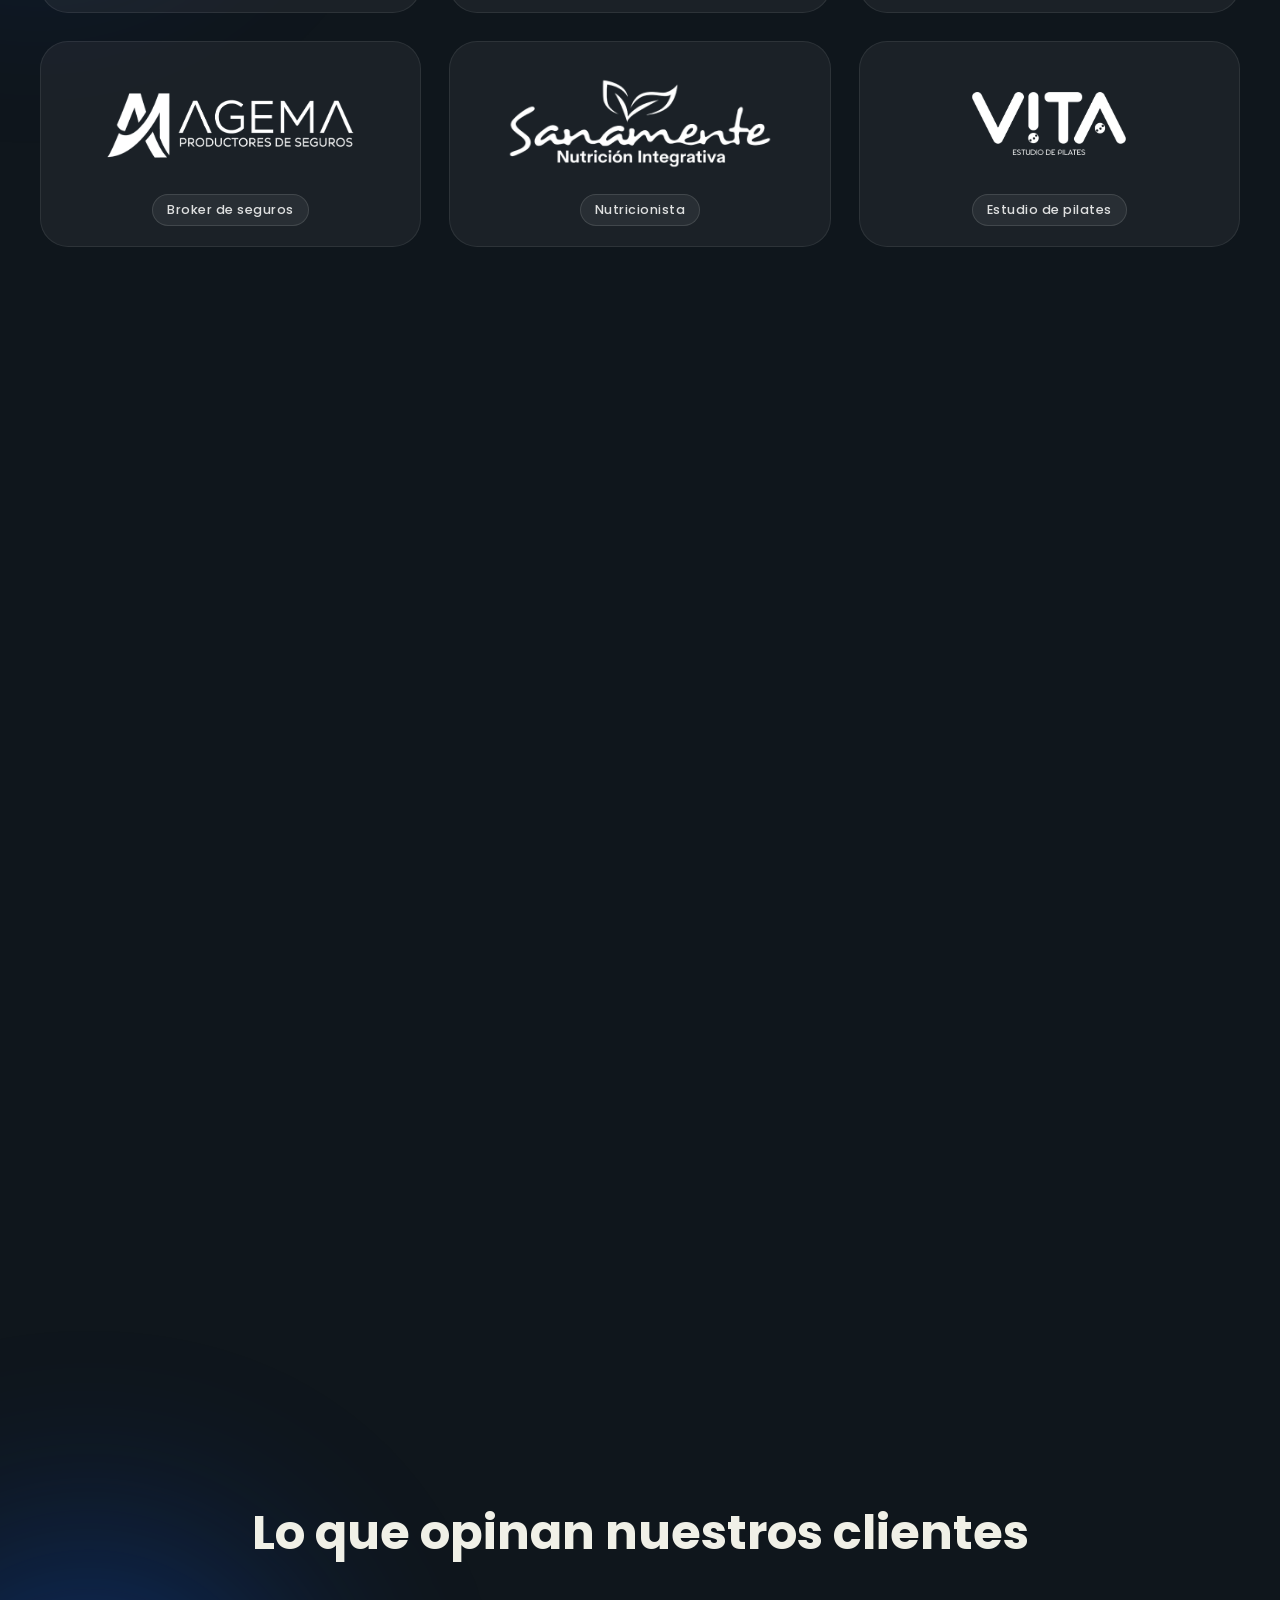
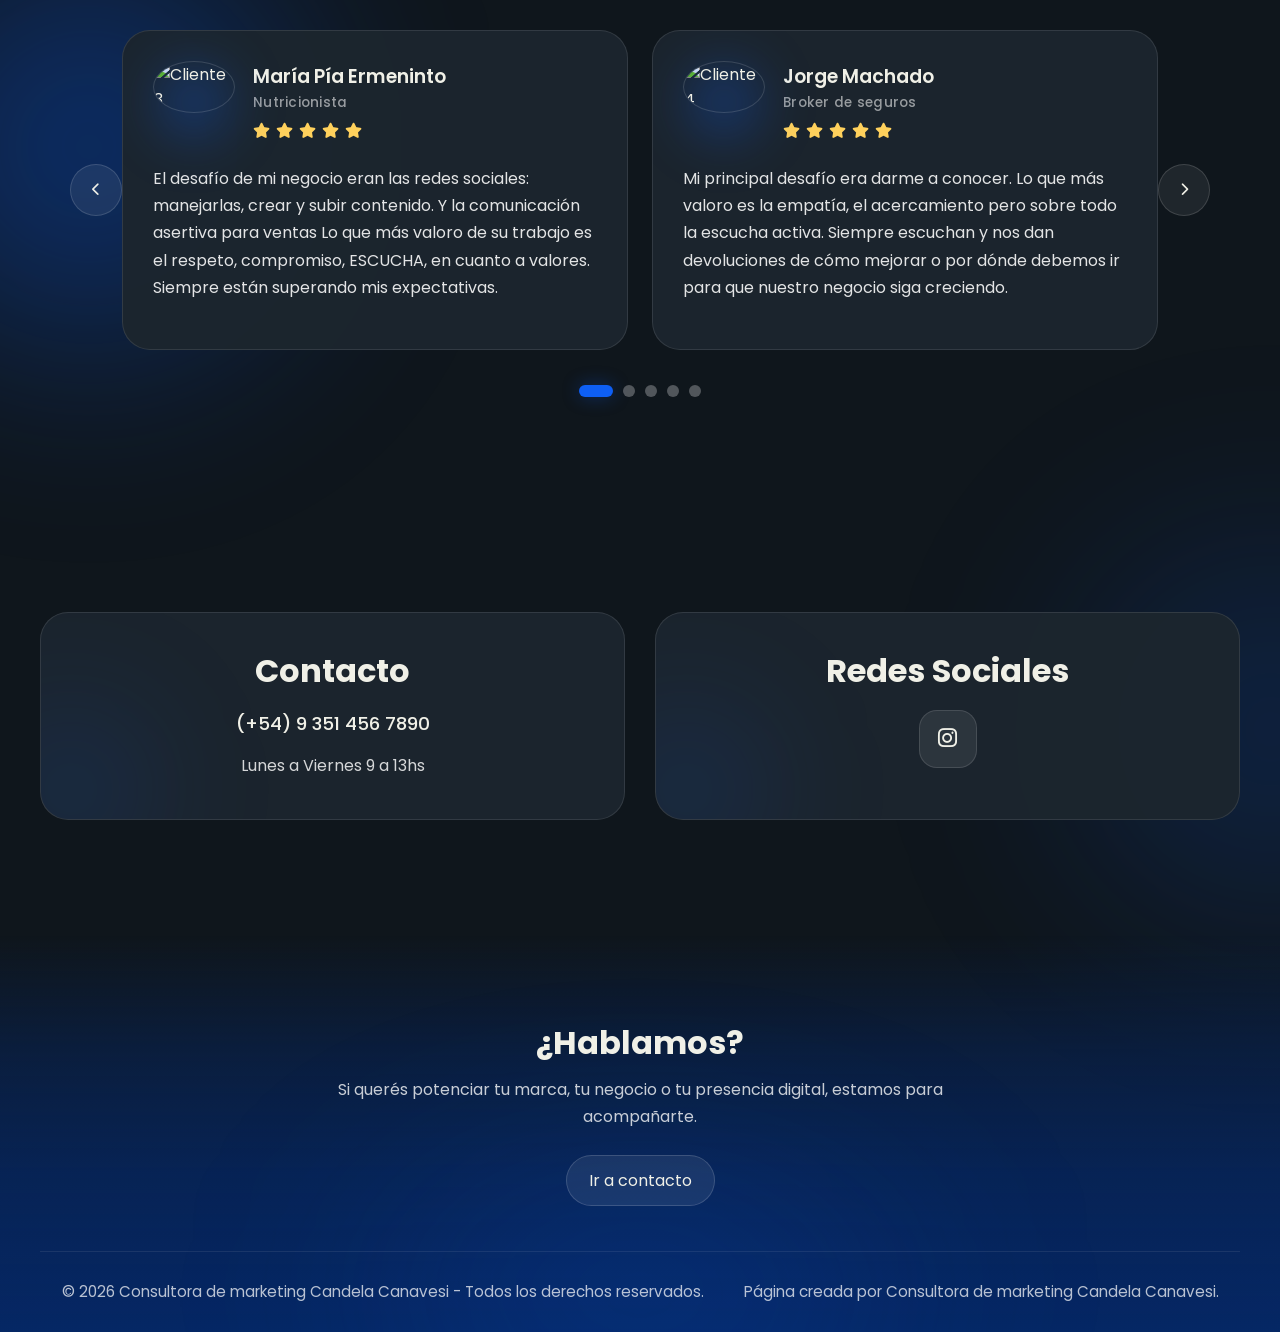
==== commit 73771fcd: "cambios-finales-5" ====
--- a/index.html
+++ b/index.html
@@ -36,7 +36,7 @@
         <div class="tittle-header reveal">
             <div class="text-header">
                 <div class="text-header-1">
-                    <img src="img/Candela-Logo.png" alt="">
+                    <img src="img/Candela-logo-barra.png" alt="">
                     <p class="text-tittle">Consultoria estratégica en marketing y negocios</p>
                     <a href="https://api.whatsapp.com/send?phone=5493516651758&text=Hola%2C%20quisiera%20m%C3%A1s%20informaci%C3%B3n"
                         class="botton" target="_blank" rel="noopener noreferrer">Comunicate con nosotros</a>
@@ -103,7 +103,7 @@
     <section class="candela " id="sobremi">
 
         <div class="cande-img reveal">
-            <img src="img/sobre-mi.png" alt="Candela Canavesi">
+            <img src="img/sobre-mi.webp" alt="Candela Canavesi">
         </div>
 
         <div class="cande-text reveal">
@@ -256,7 +256,7 @@
 
                 <article class="card">
                     <div class="icono">
-                        <img src="img/S1.png" alt="">
+                        <img src="img/S1.webp" alt="">
                     </div>
                     <h3>Dirección estratégica integral de marketing digital</h3>
                     <a href="paginas-extras/marketing.html" class="btn-card" target="_blank">Más información</a>
@@ -264,7 +264,7 @@
 
                 <article class="card">
                     <div class="icono">
-                        <img src="img/S2.png" alt="">
+                        <img src="img/S2.webp" alt="">
                     </div>
                     <h3>Desarrollo de marca</h3>
                     <a href="paginas-extras/Desarrollo-de-marca.html" class="btn-card" target="_blank">Más
@@ -273,7 +273,7 @@
 
                 <article class="card">
                     <div class="icono">
-                        <img src="img/S3.png" alt="">
+                        <img src="img/S3.webp" alt="">
                     </div>
                     <h3>Intervención comercial y de posicionamiento de marca</h3>
                     <a href="paginas-extras/marca.html" class="btn-card" target="_blank">Más información</a>
@@ -281,7 +281,7 @@
 
                 <article class="card">
                     <div class="icono">
-                        <img src="img/S4.png" alt="">
+                        <img src="img/S4.webp" alt="">
                     </div>
                     <h3>Formaciones empresariales</h3>
                     <a href="paginas-extras/fomacion.html" class="btn-card" target="_blank">Más información</a>
@@ -289,7 +289,7 @@
 
                 <article class="card">
                     <div class="icono">
-                        <img src="img/S5.png" alt="">
+                        <img src="img/S5.webp" alt="">
                     </div>
                     <h3>Producción fotográfica para marcas</h3>
                     <a href="paginas-extras/audiovisual.html" class="btn-card" target="_blank">Más información</a>
@@ -297,7 +297,7 @@
 
                 <article class="card">
                     <div class="icono">
-                        <img src="img/S6.png" alt="">
+                        <img src="img/S6.webp" alt="">
                     </div>
                     <h3>Diseño de sitios webs</h3>
                     <a href="paginas-extras/diseño-web.html" class="btn-card" target="_blank">Más información</a>
--- a/style.css
+++ b/style.css
@@ -2464,11 +2464,11 @@
     }
 
     .logo-card:nth-child(1) {
-        --logo-scale: 1.5;
+        --logo-scale: 1.1;
     }
 
     .logo-card:nth-child(2) {
-        --logo-scale: 1.6;
+        --logo-scale: 1;
     }
 
     .logo-card:nth-child(3) {
@@ -2476,7 +2476,7 @@
     }
 
     .logo-card:nth-child(4) {
-        --logo-scale: 1.8;
+        --logo-scale: 1.3;
     }
 
     .logo-card:nth-child(5) {
@@ -2484,7 +2484,7 @@
     }
 
     .logo-card:nth-child(6) {
-        --logo-scale: 2;
+        --logo-scale: 1.4;
     }
 
     .logo-card:nth-child(7) {
@@ -2496,7 +2496,7 @@
     }
 
     .logo-card:nth-child(9) {
-        --logo-scale: 1;
+        --logo-scale: 0.8;
     }
 
 }
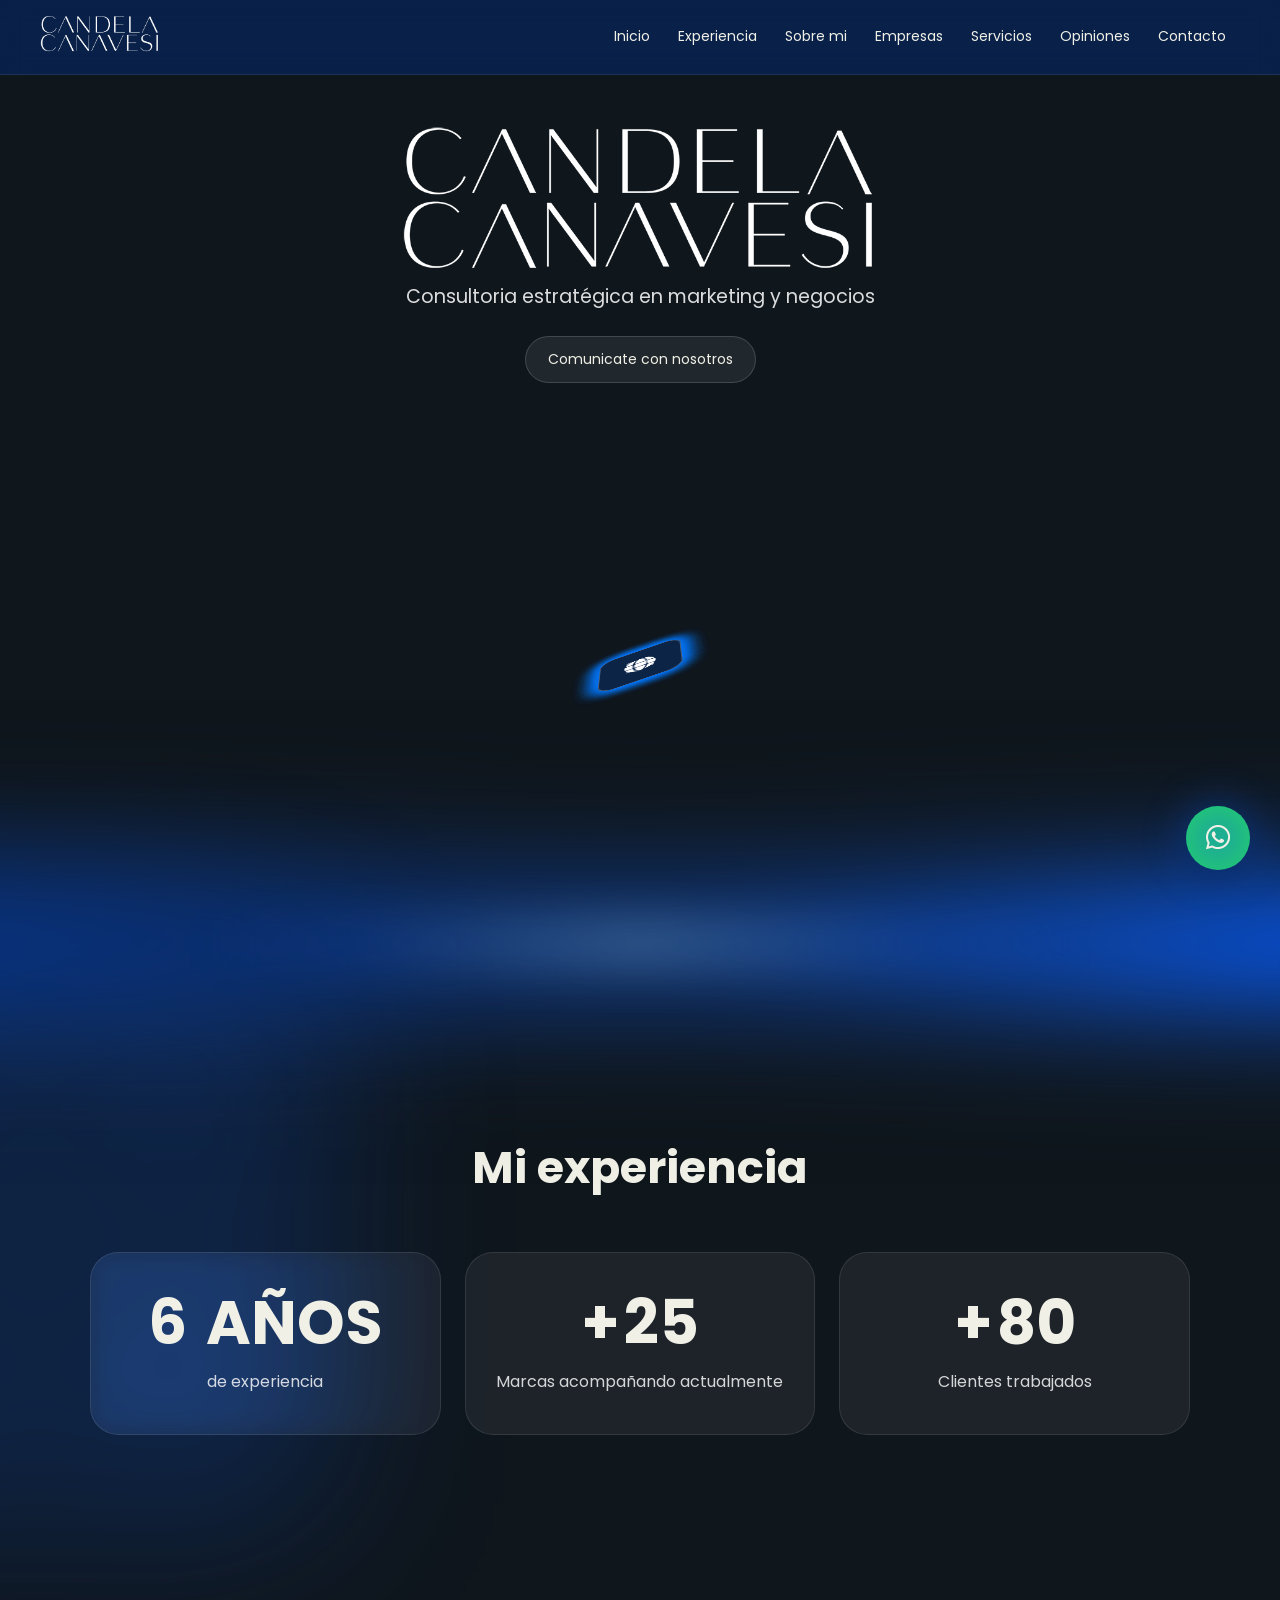
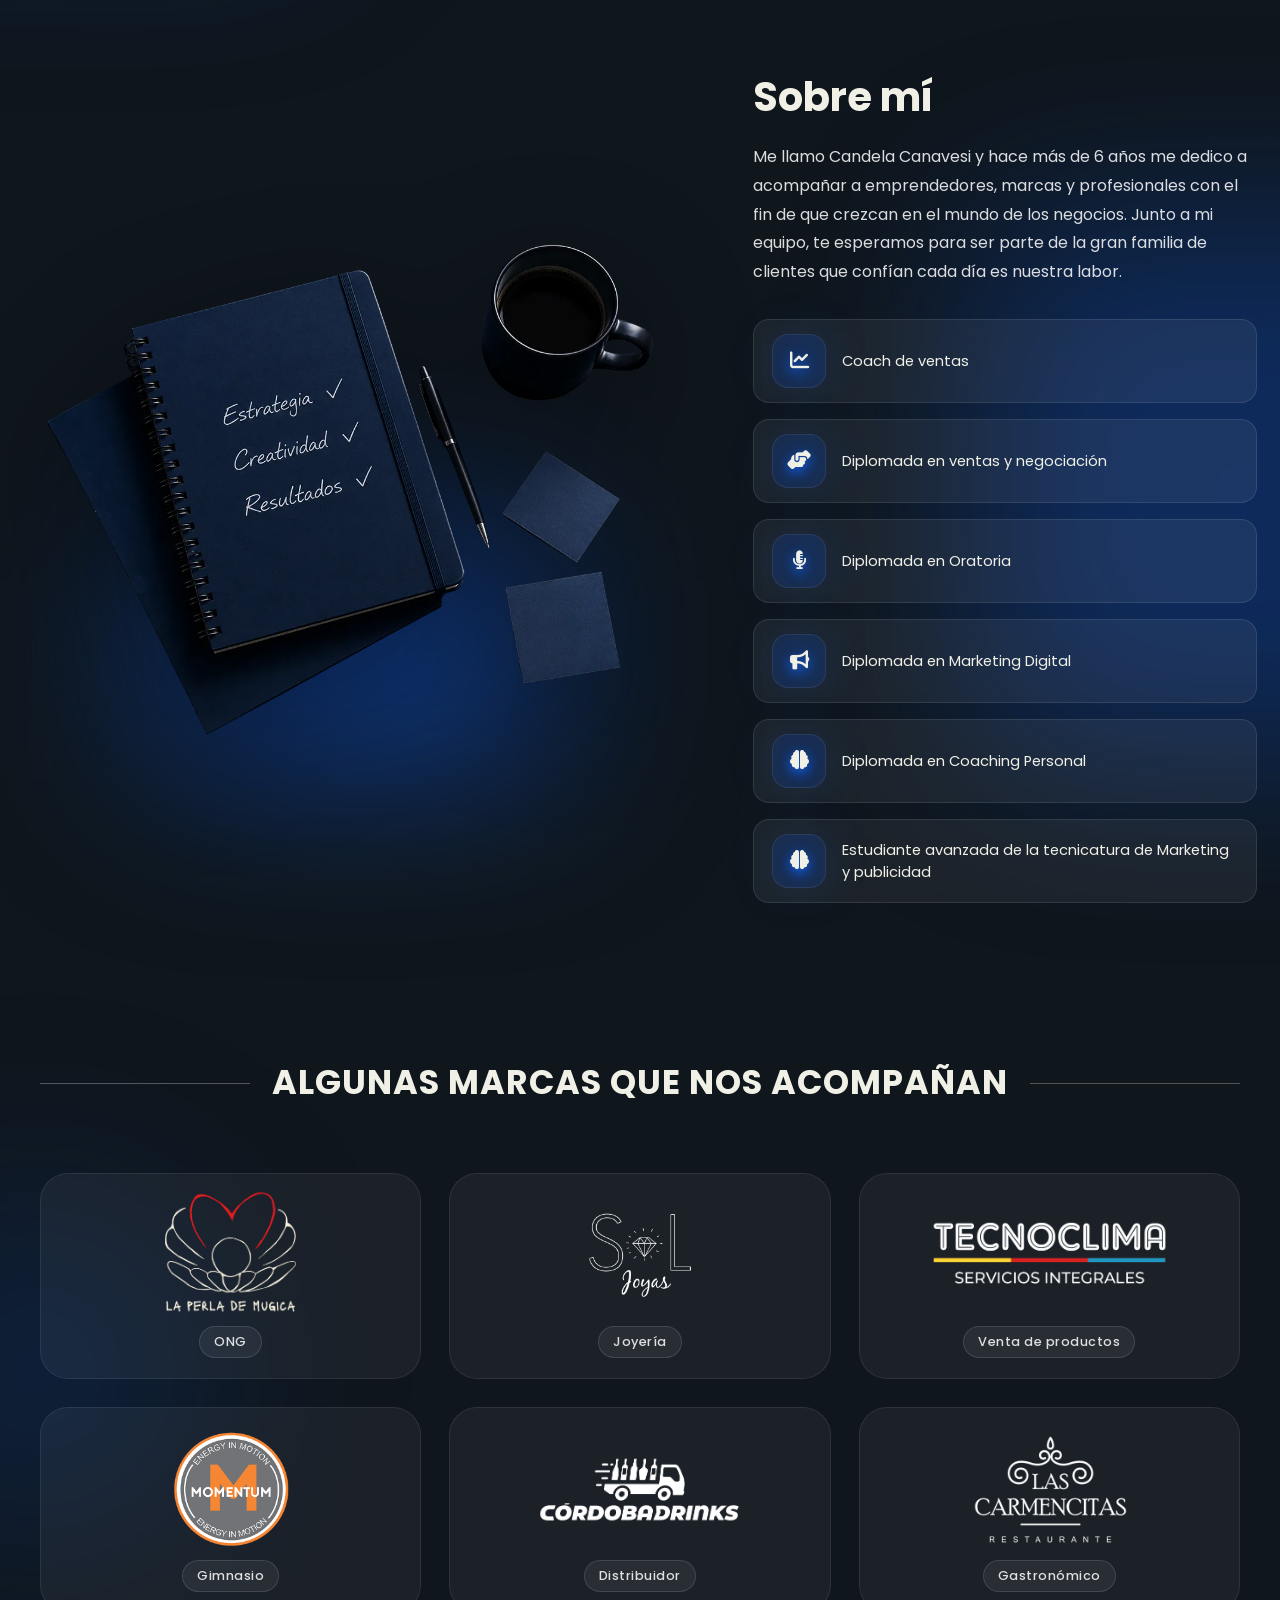
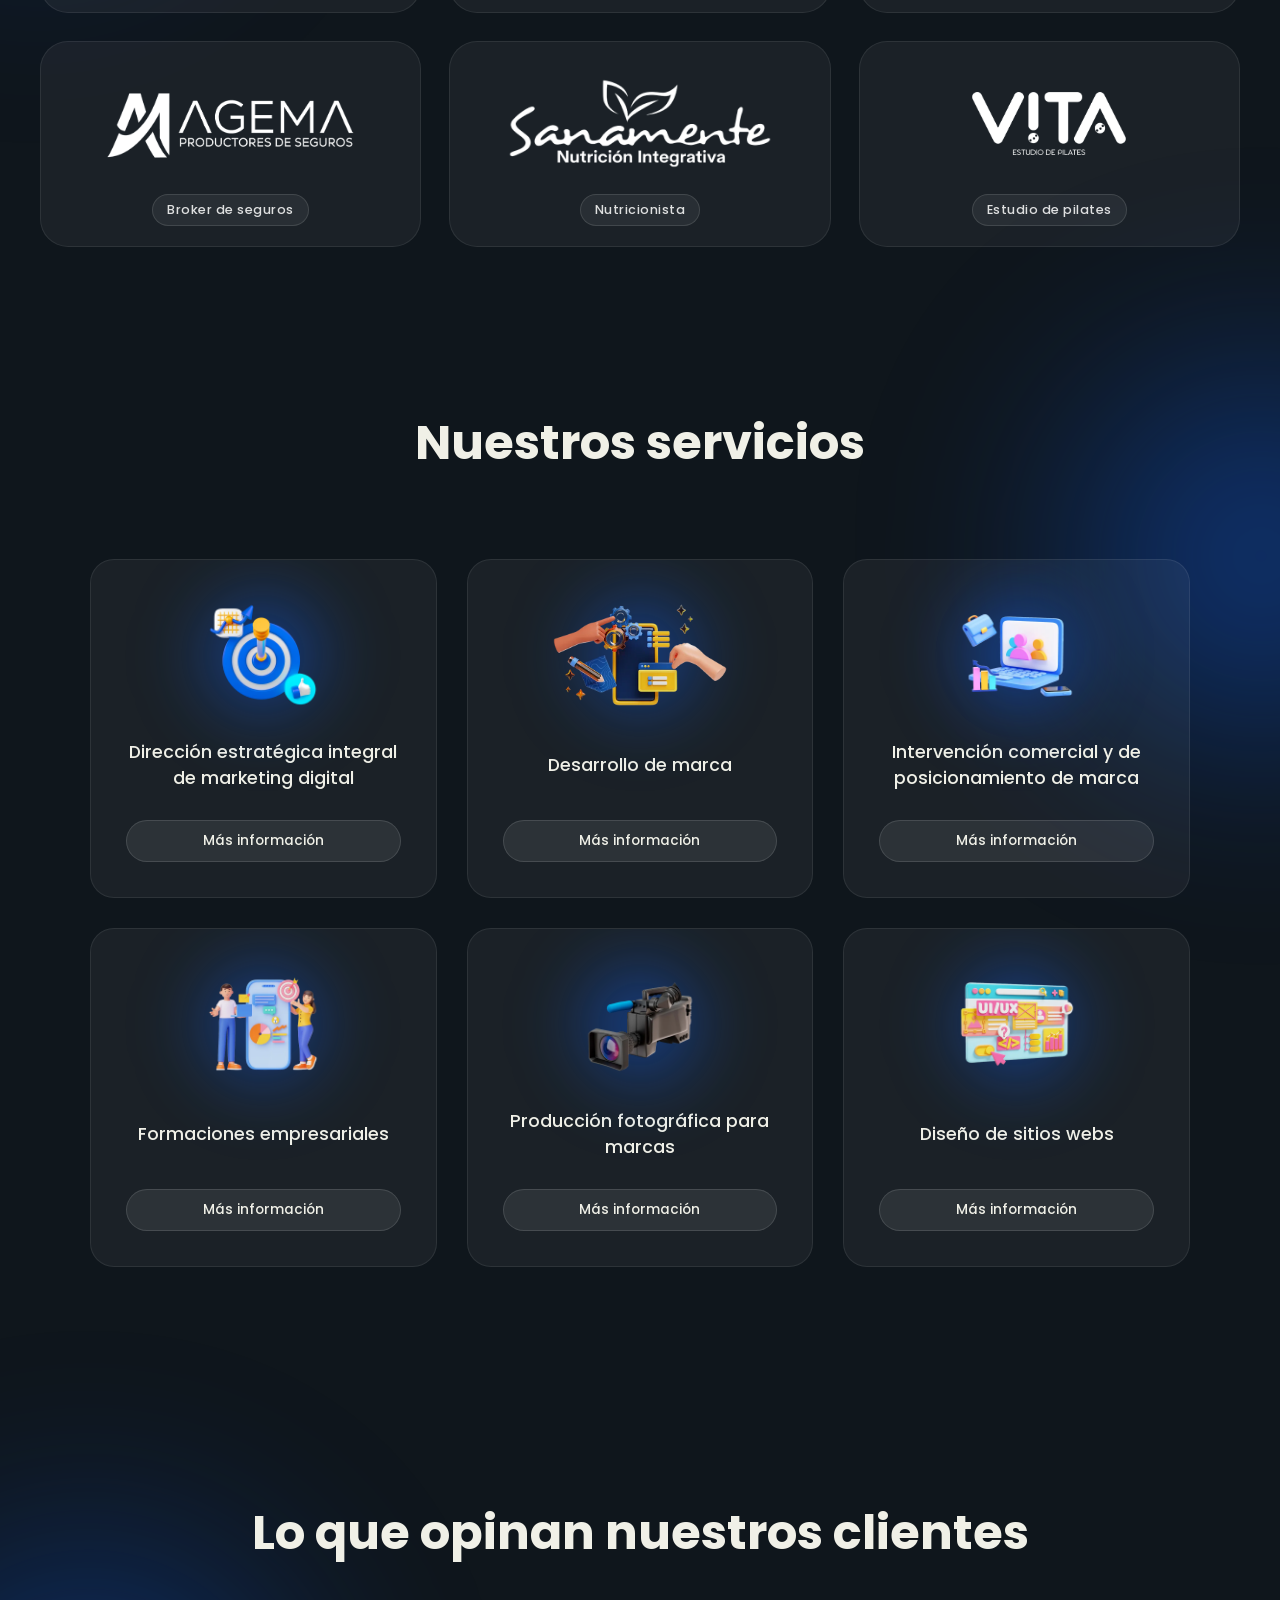
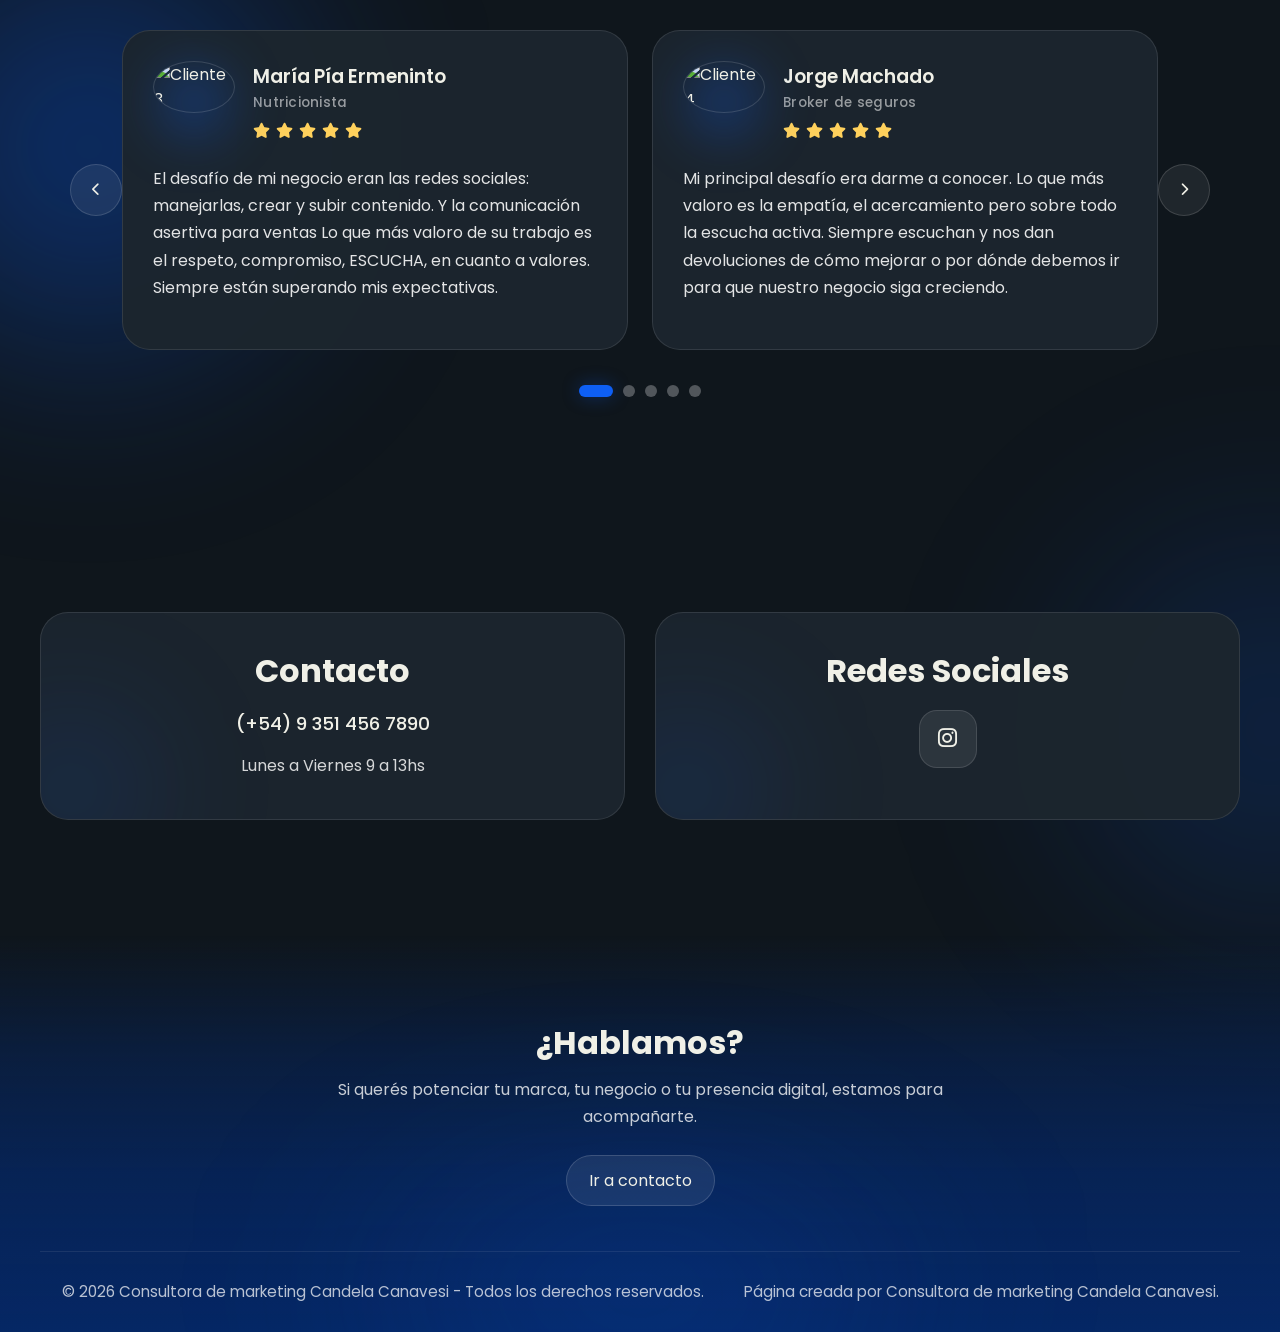
==== commit 8f9f122f: "cambios-finales-6" ====
--- a/index.html
+++ b/index.html
@@ -267,7 +267,7 @@
                         <img src="img/S2.webp" alt="">
                     </div>
                     <h3>Desarrollo de marca</h3>
-                    <a href="paginas-extras/Desarrollo-de-marca.html" class="btn-card" target="_blank">Más
+                    <a href="paginas-extras/desarrollo-marca.html" class="btn-card" target="_blank">Más
                         información</a>
                 </article>
 
@@ -284,7 +284,7 @@
                         <img src="img/S4.webp" alt="">
                     </div>
                     <h3>Formaciones empresariales</h3>
-                    <a href="paginas-extras/fomacion.html" class="btn-card" target="_blank">Más información</a>
+                    <a href="paginas-extras/formacion.html" class="btn-card" target="_blank">Más información</a>
                 </article>
 
                 <article class="card">
@@ -300,7 +300,7 @@
                         <img src="img/S6.webp" alt="">
                     </div>
                     <h3>Diseño de sitios webs</h3>
-                    <a href="paginas-extras/diseño-web.html" class="btn-card" target="_blank">Más información</a>
+                    <a href="paginas-extras/desarrollo-web.html" class="btn-card" target="_blank">Más información</a>
                 </article>
 
             </div>
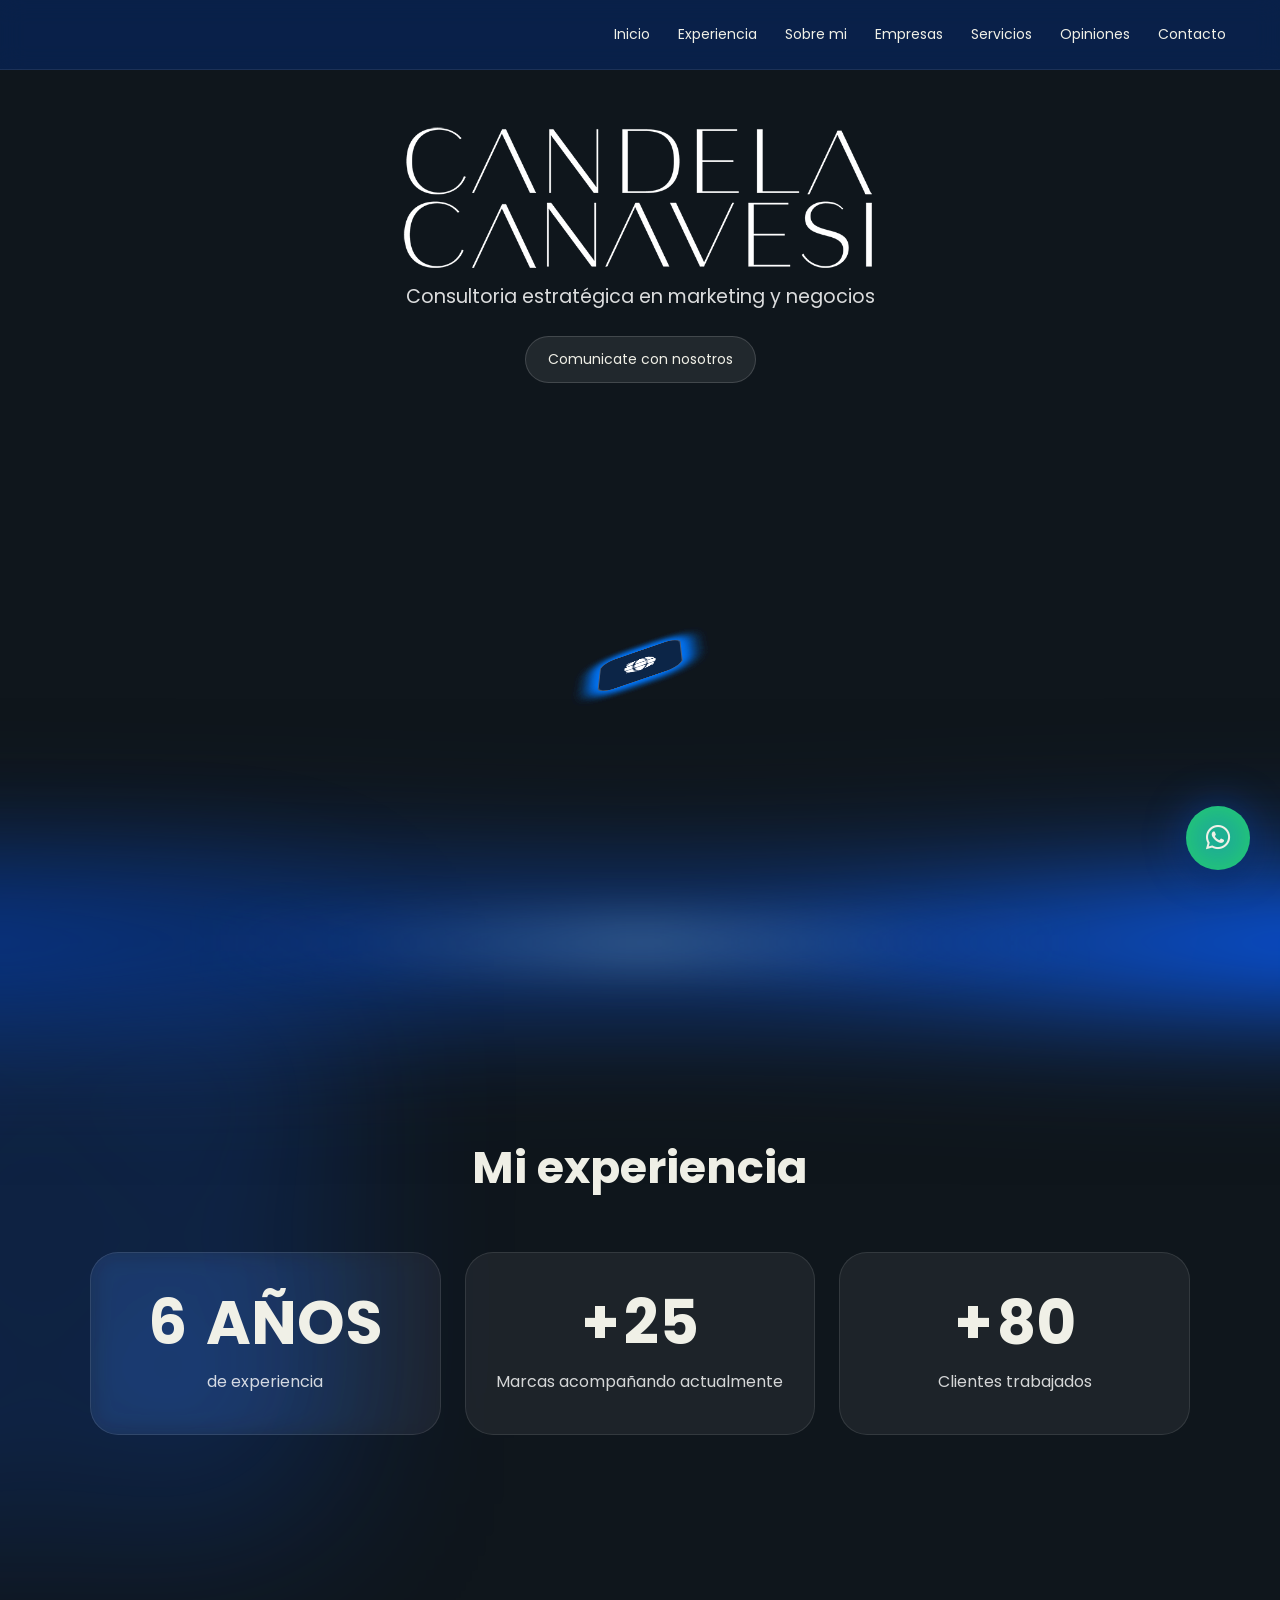
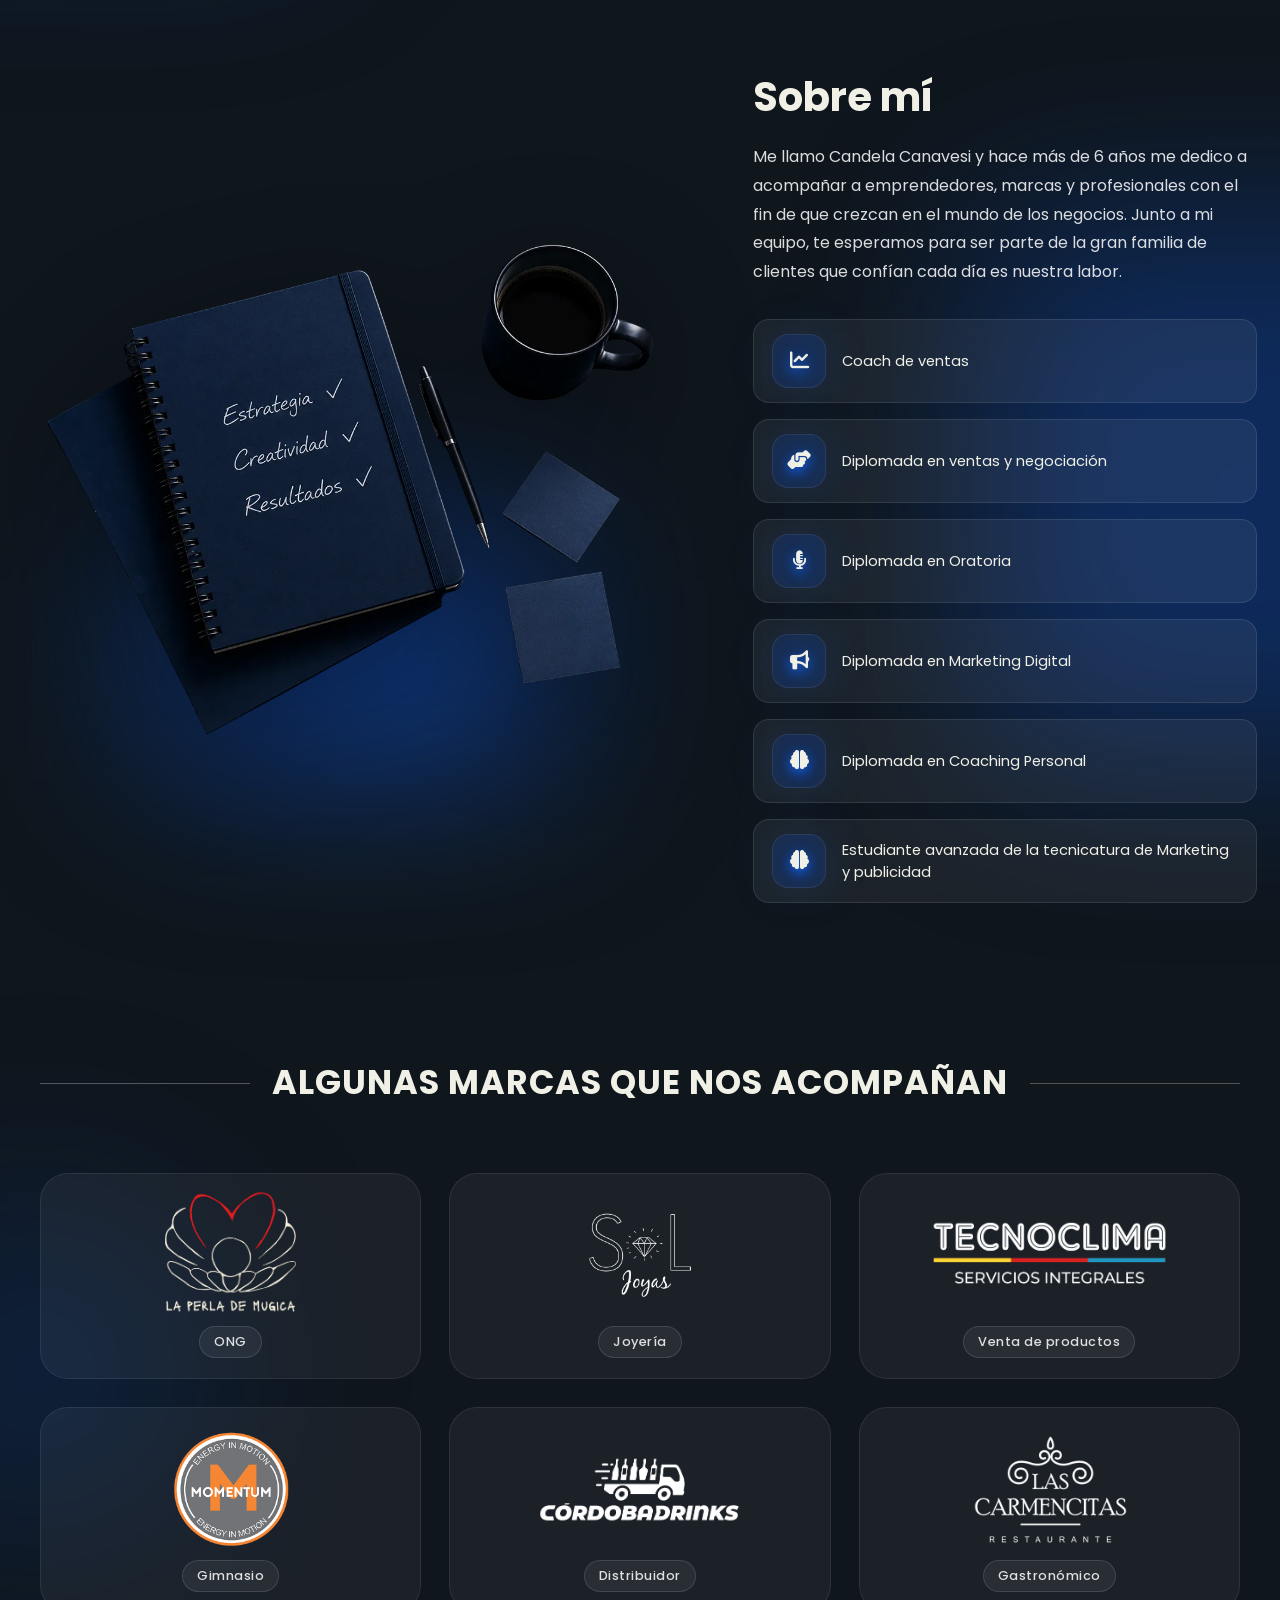
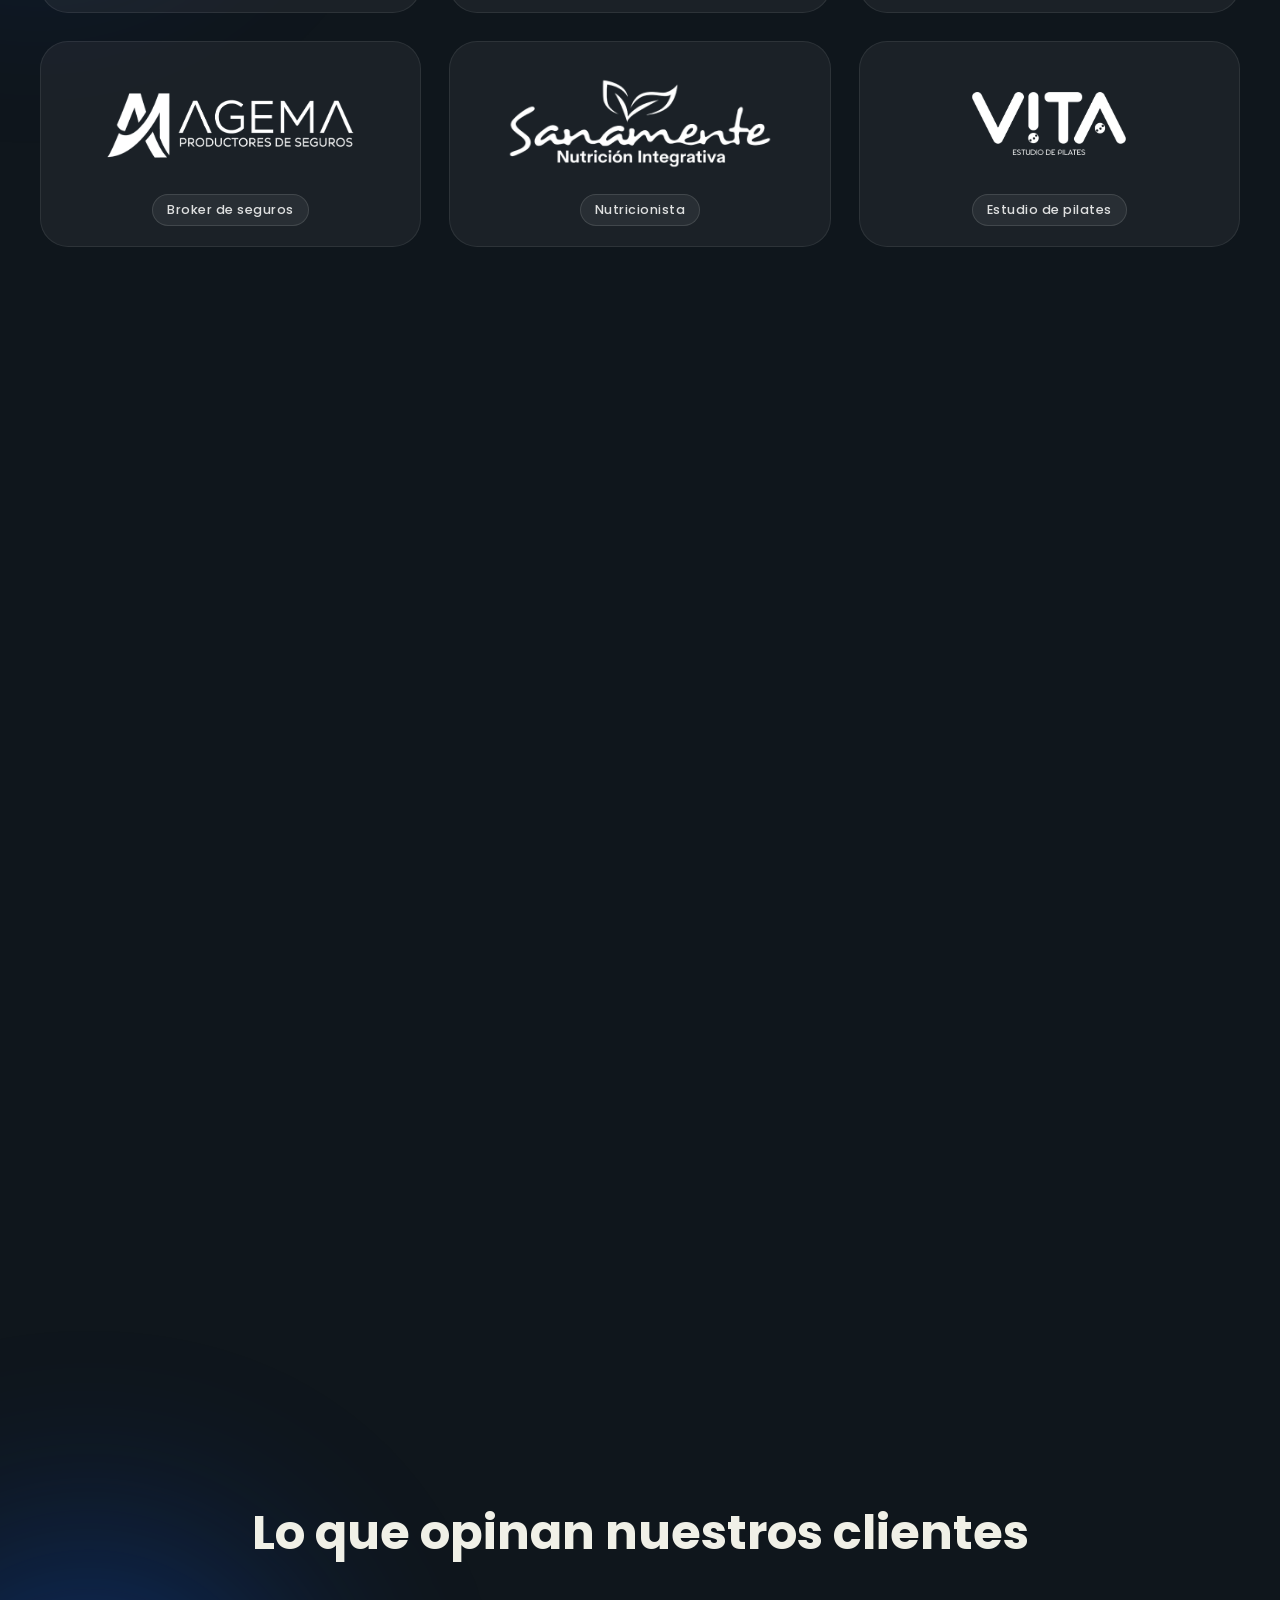
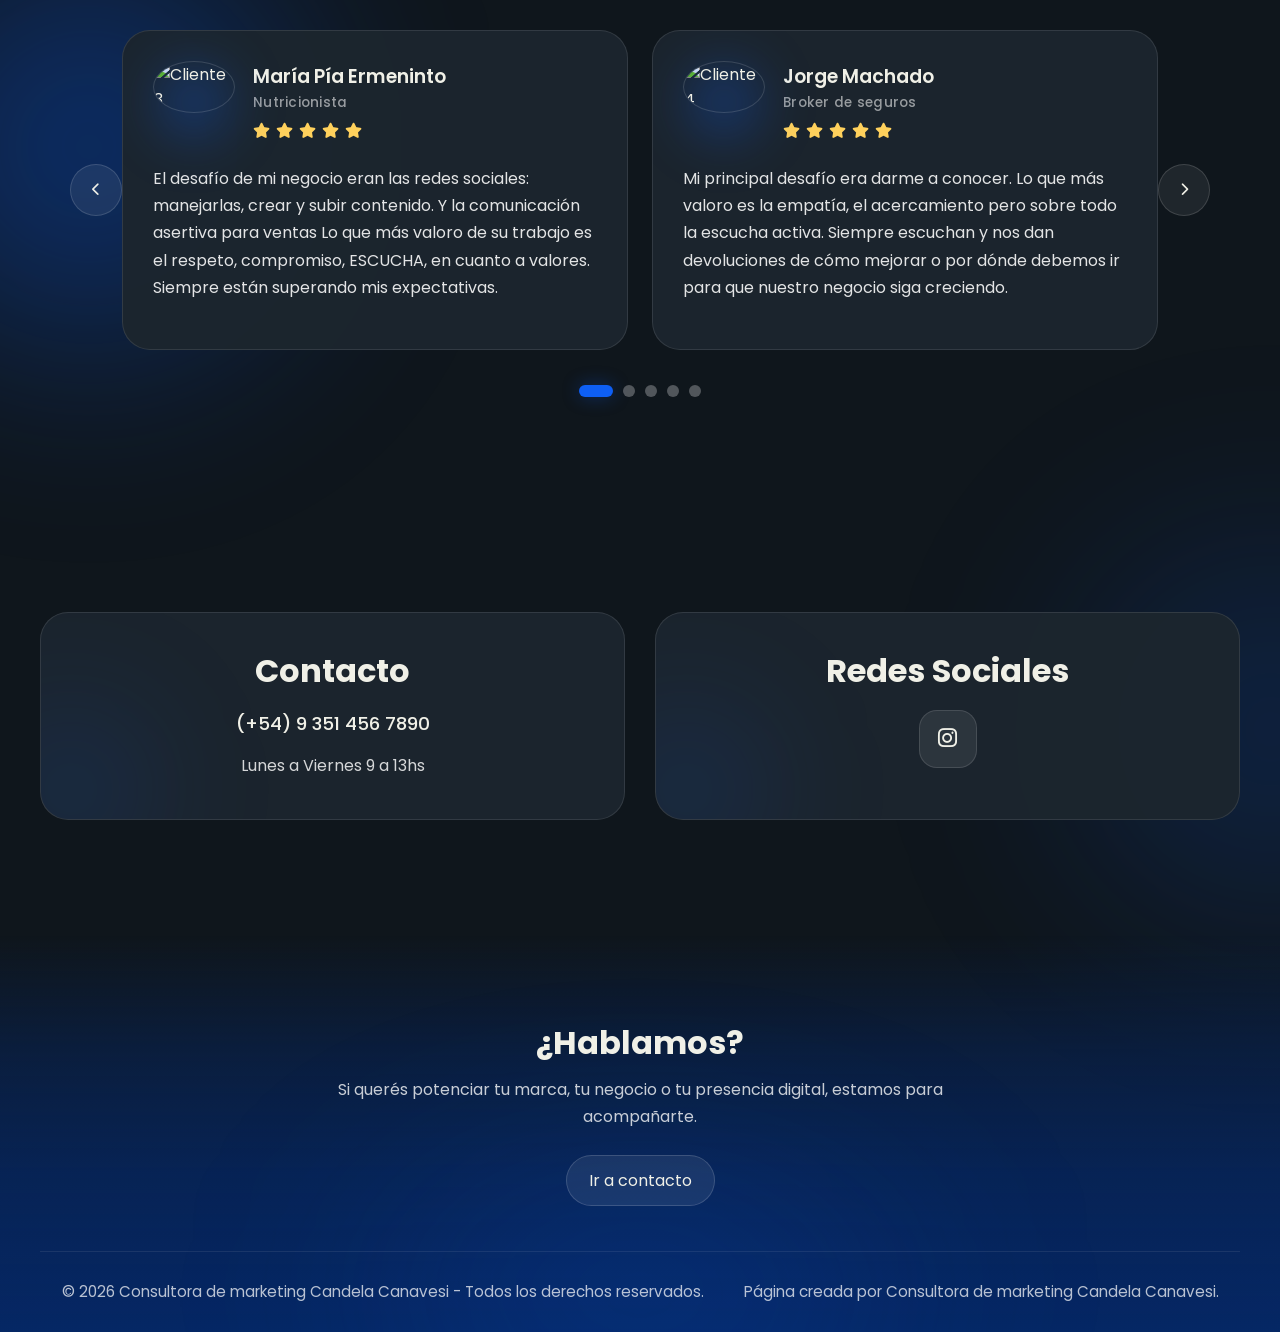
==== commit ab1bf84a: "cambios-finales-7" ====
--- a/index.html
+++ b/index.html
@@ -13,7 +13,7 @@
 
 <body>
     <div class="menu">
-        <a href=""><img class="img-logo" src="img/Candela-logo-barra.png" alt=""></a>
+        <a href=""><img class="img-logo" src="img/candela-logo-barra.png" alt=""></a>
         <input type="checkbox" id="menu">
         <label for="menu">
             <img src="img/menu-btn.png" class="menu-icon" alt="">
--- a/style.css
+++ b/style.css
@@ -129,7 +129,35 @@
     background-color: var(--oscuro);
 }
 
-/* .inicio,
+.inicio::before {
+    animation: heroGlow 10s ease-in-out infinite alternate;
+}
+
+@keyframes heroGlow {
+
+    0% {
+        transform: scale(1) translate(0, 0);
+        opacity: .75;
+    }
+
+    50% {
+        transform: scale(1.08) translate(-30px, 10px);
+        opacity: 1;
+    }
+
+    100% {
+        transform: scale(1.15) translate(25px, -15px);
+        opacity: .8;
+    }
+
+}
+
+.tittle-header,
+.menu {
+    position: relative;
+    z-index: 2;
+}
+
 .exp-items,
 .candela,
 .companias-2,
@@ -137,46 +165,6 @@
 .opiniones,
 .contact {
     position: relative;
-    isolation: isolate;
-    overflow: hidden;
-} */
-
-.inicio::before {
-    animation: heroGlow 10s ease-in-out infinite alternate;
-}
-
-@keyframes heroGlow {
-
-    0% {
-        transform: scale(1) translate(0, 0);
-        opacity: .75;
-    }
-
-    50% {
-        transform: scale(1.08) translate(-30px, 10px);
-        opacity: 1;
-    }
-
-    100% {
-        transform: scale(1.15) translate(25px, -15px);
-        opacity: .8;
-    }
-
-}
-
-.tittle-header,
-.menu {
-    position: relative;
-    z-index: 2;
-}
-
-.exp-items,
-.candela,
-.companias-2,
-.servicios,
-.opiniones,
-.contact {
-    position: relative;
     background: transparent !important;
     overflow: visible !important;
     isolation: isolate;
@@ -275,12 +263,6 @@
 .text-header {
     width: 50%;
 }
-
-/* .text-header h1 {
-    font-size: 3.2rem;
-    color: #f0f0e7;
-    margin-bottom: 15px;
-} */
 
 .text-tittle {
     color: rgba(255, 255, 255, 0.85);
@@ -1056,13 +1038,6 @@
         box-shadow 0.3s ease,
         transform 0.3s ease;
 }
-
-/* .servicios .btn-card:hover {
-    background: rgba(14, 95, 244, 0.18);
-    border-color: rgba(14, 95, 244, 0.55);
-    box-shadow: 0 0 12px rgba(14, 95, 244, 0.12);
-    transform: none;
-} */
 
 .btn-card:hover {
     border-color: var(--cuarto);
@@ -1753,20 +1728,15 @@
 }
 
 /* Tarjeta contenedora de los iconos (Estilo vidrio azul como tu web) */
-/* --- ESTILO DE LOS ICONOS CON DIFUMINADO INTENSO --- */
-/* --- TAMAÑO DE ICONOS AGRANDADO (ESCRITORIO) --- */
 .icon-card {
     position: absolute;
 
-    /* 1. Agrandamos el contenedor de los iconos */
     width: 90px;
     height: 90px;
 
-    /* 2. El desfase DEBE ser la mitad exacta (negativa) del tamaño para que no se descentren al orbitar */
     left: -45px;
     top: -45px;
 
-    /* 3. Agrandamos el logo de adentro (FontAwesome) para que acompañe el tamaño */
     font-size: 34px;
 
     /* Mantenemos tu súper difuminado intenso y tus estilos visuales */
@@ -1786,11 +1756,6 @@
     animation-delay: var(--delay);
 }
 
-/* .icon-card i {
-  width: 60px;
-  height: 60px;
-} */
-
 /* --- ANIMACIONES --- */
 @keyframes orbitRotation {
     from {
@@ -1814,10 +1779,6 @@
 
 /* =========================
    SCROLL REVEAL - INDEX
-========================= */
-
-/* =========================
-   SCROLL REVEAL
 ========================= */
 
 .reveal {
@@ -1891,15 +1852,6 @@
         transform: translateY(0);
     }
 }
-
-/* Respeta usuarios que tienen animaciones reducidas */
-/* @media (prefers-reduced-motion: reduce) {
-    .reveal {
-        opacity: 1;
-        transform: none;
-        transition: none;
-    }
-} */
 
 
 /* --- AJUSTES EXCLUSIVOS PARA DISPOSITIVOS MÓVILES --- */
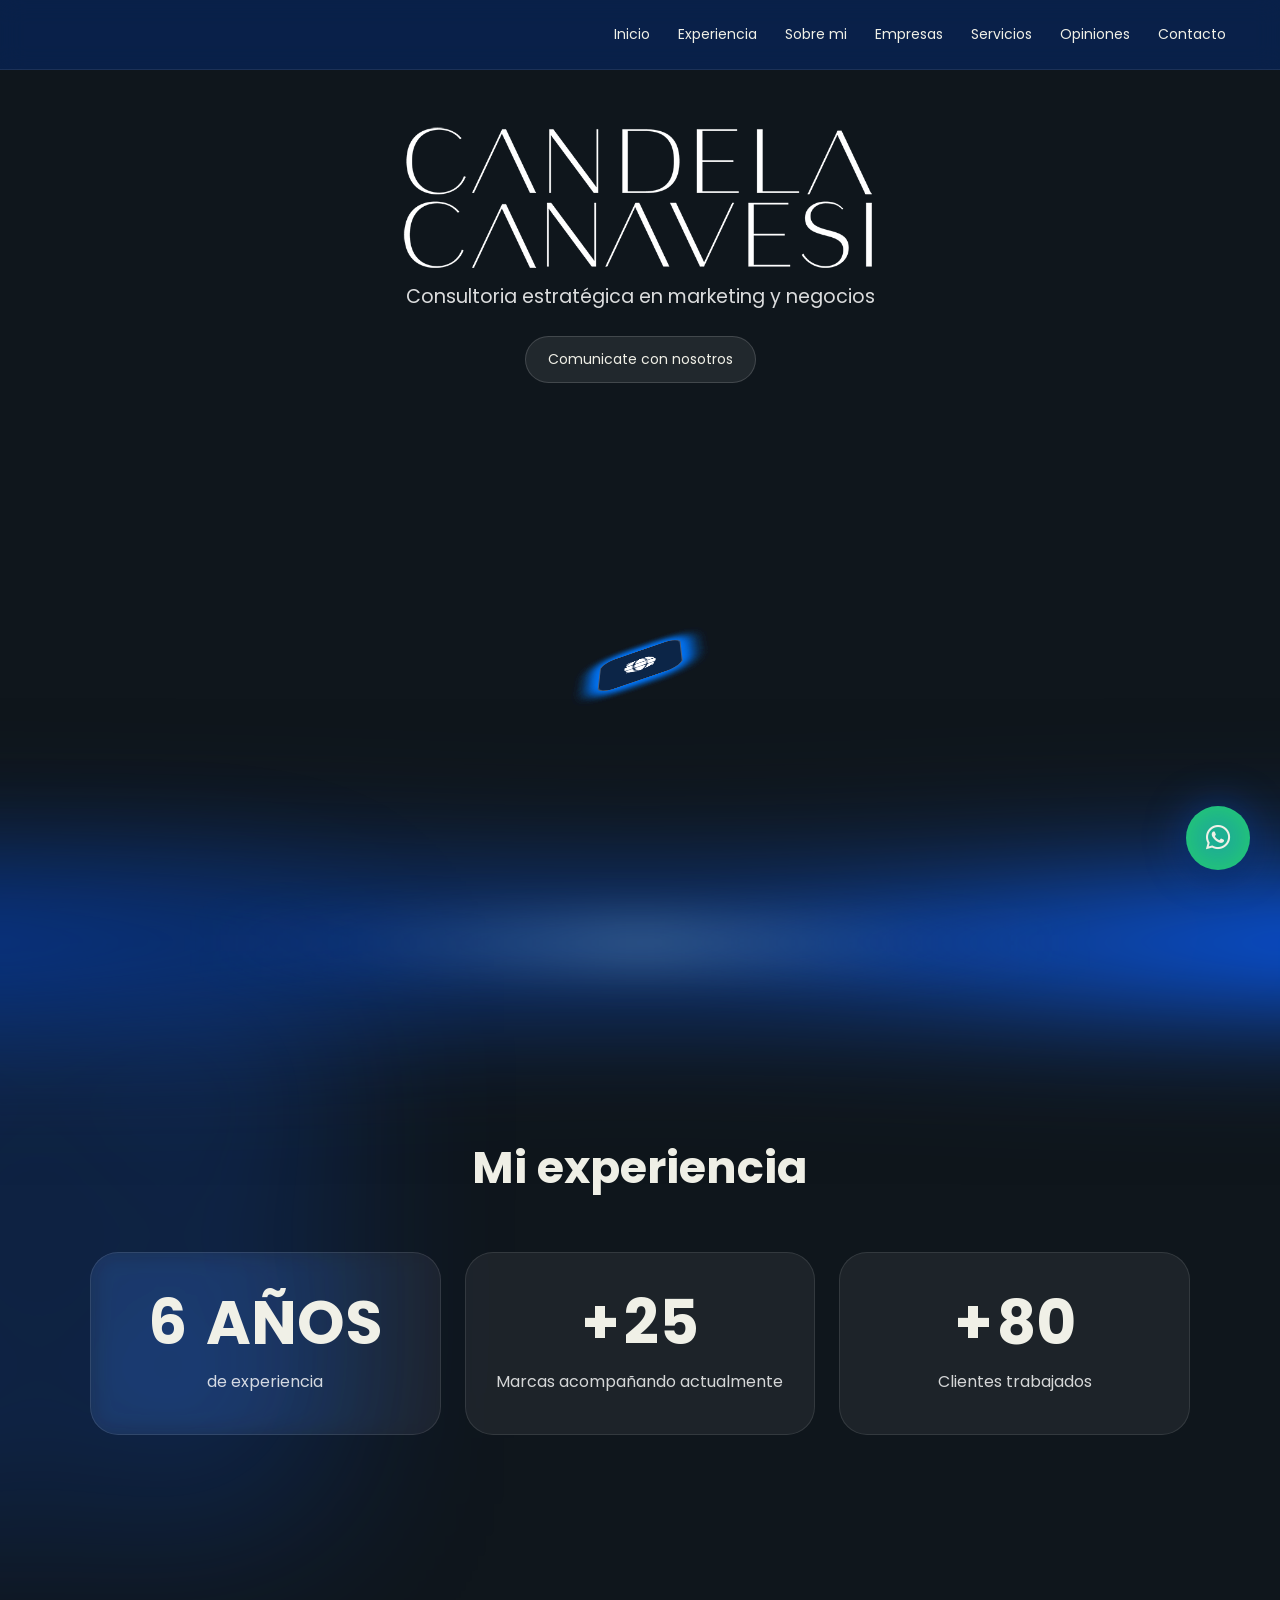
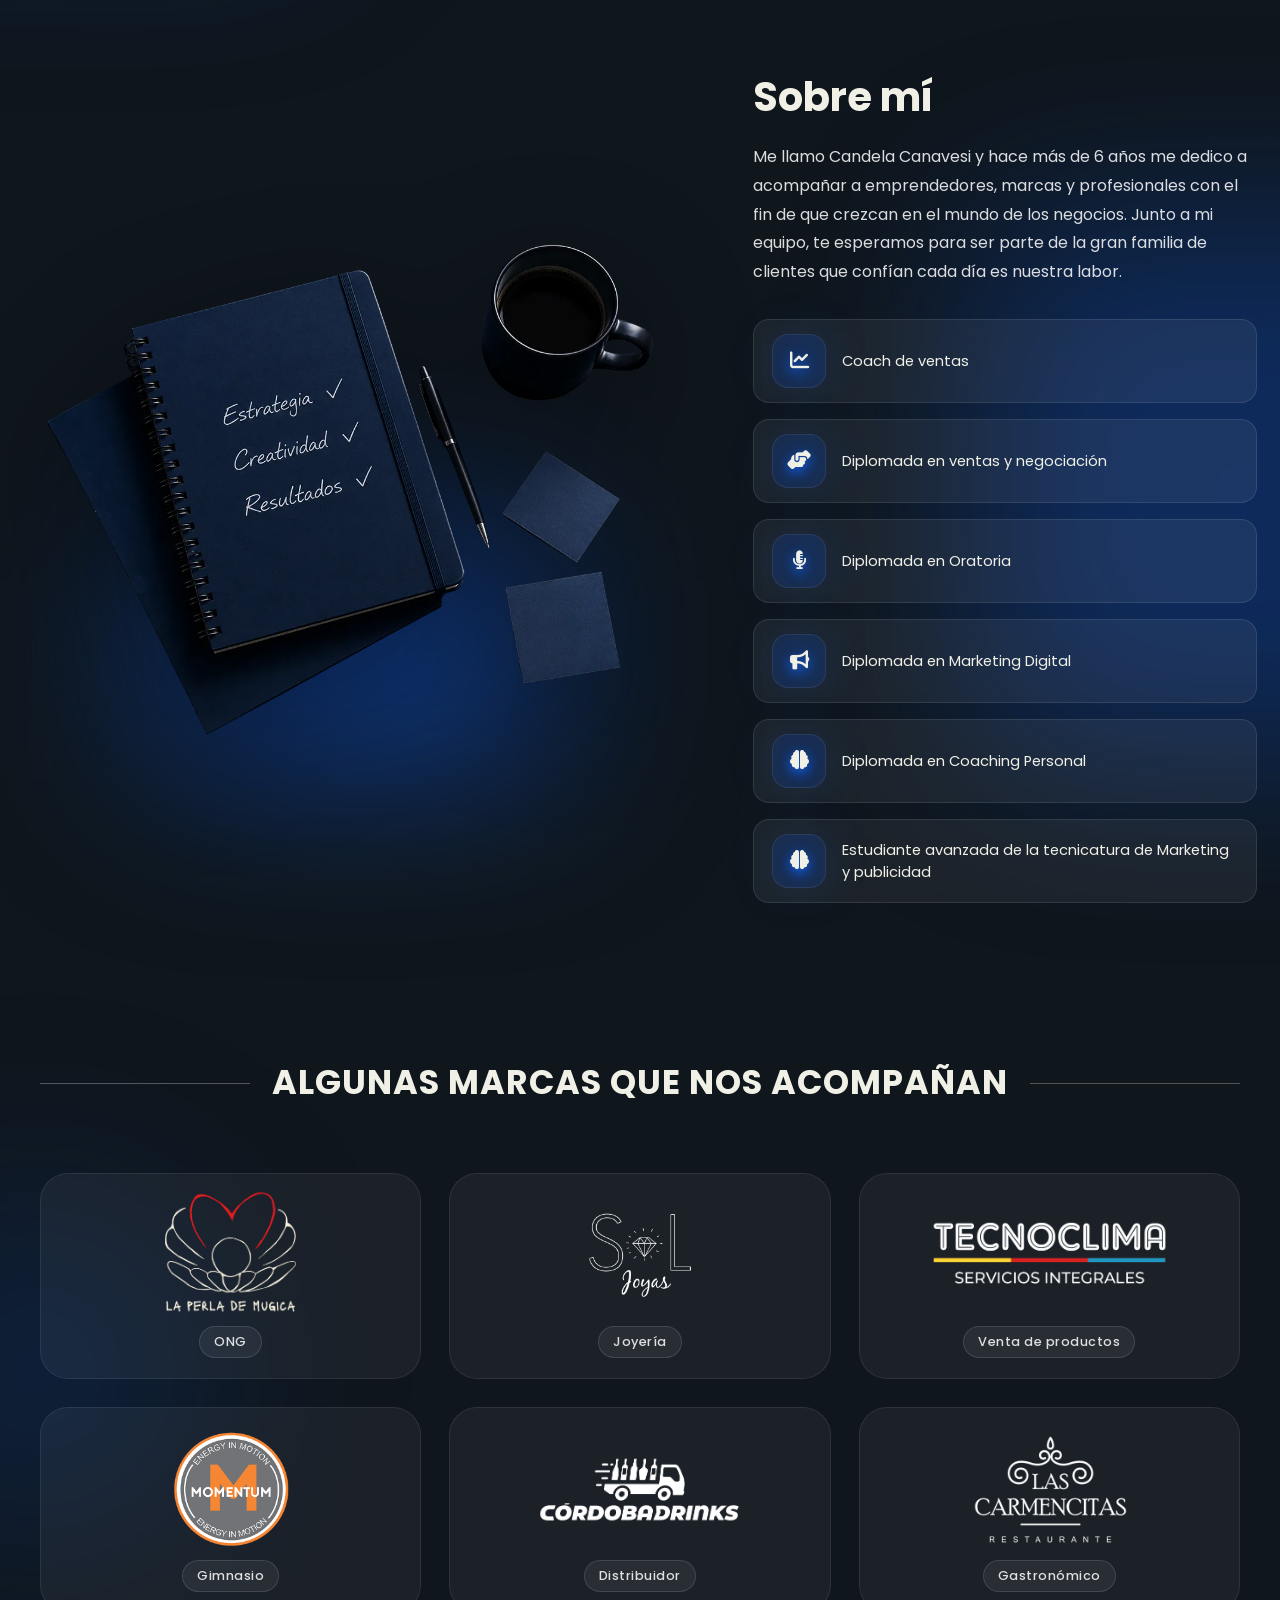
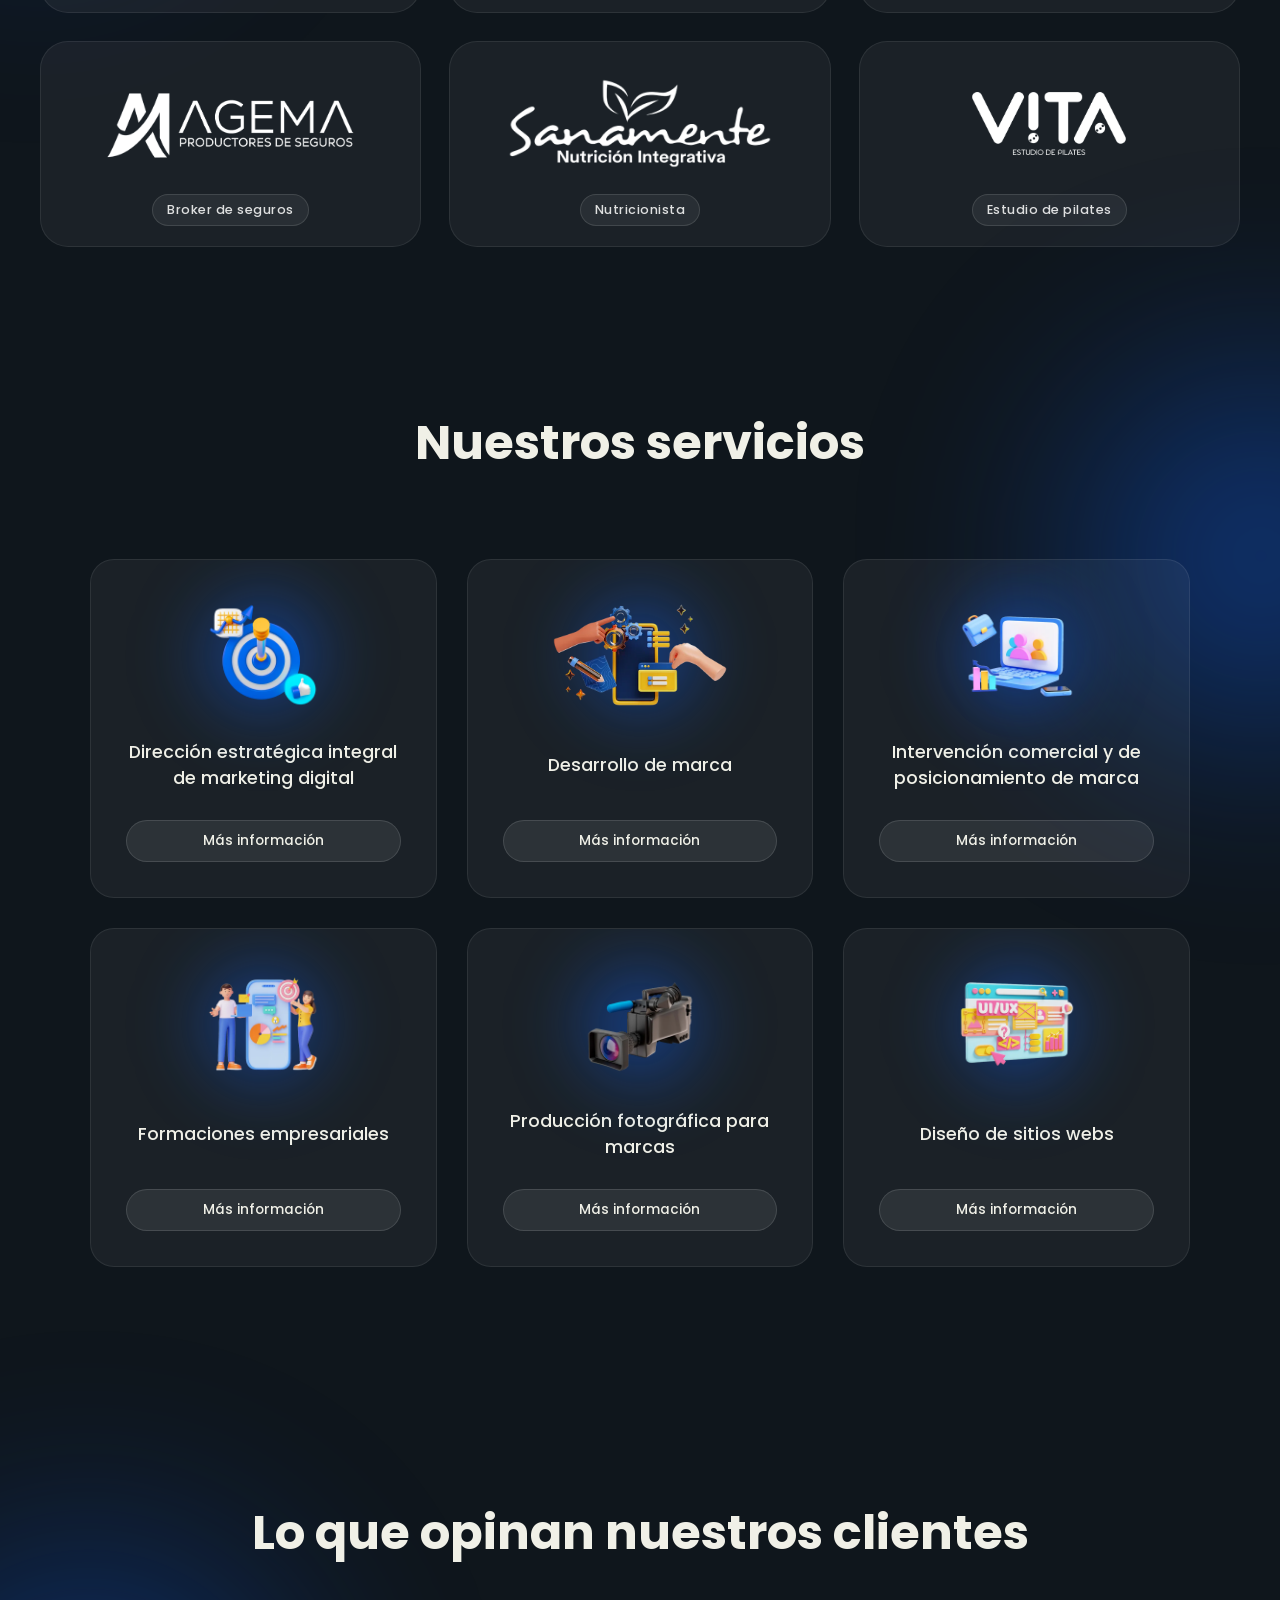
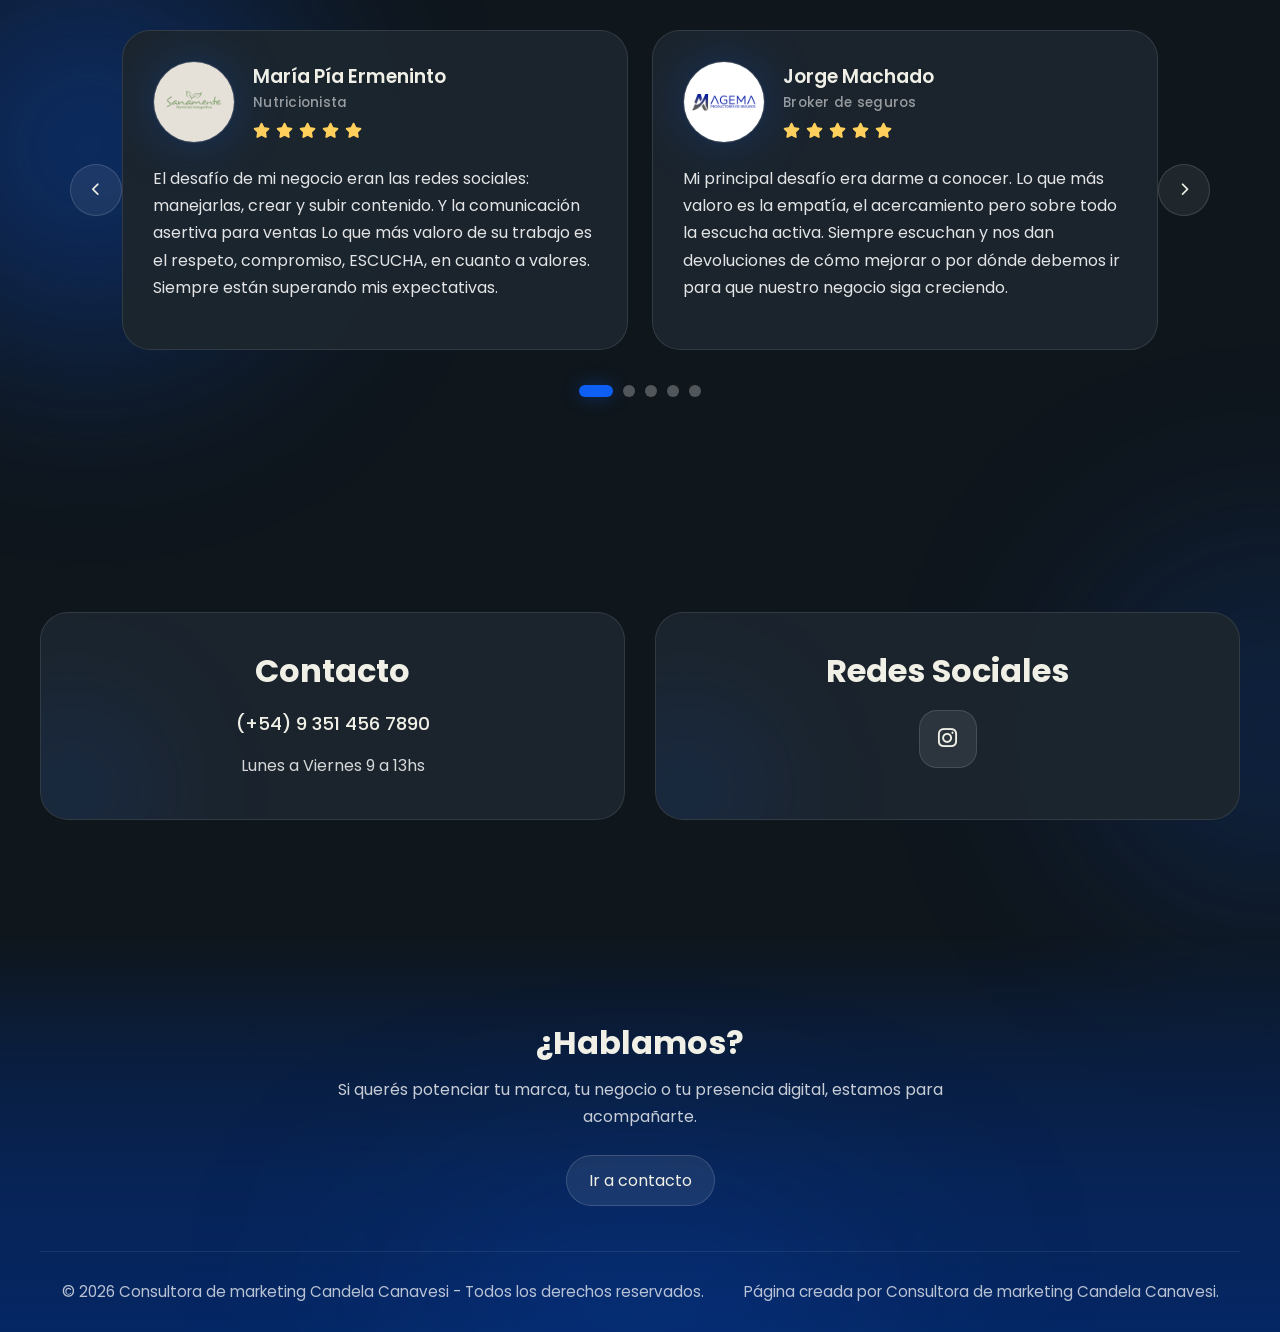
==== commit 4ead2342: "cambios-finales" ====
--- a/index.html
+++ b/index.html
@@ -323,8 +323,7 @@
                         <article class="opinion-card">
                             <div class="opinion-header">
                                 <div class="opinion-foto">
-                                    <img src="https://img.freepik.com/foto-gratis/hermosa-chica-esta-parque_8353-5084.jpg?semt=ais_hybrid&w=740&q=80"
-                                        alt="Cliente 3">
+                                    <img src="img/op-1.png" alt="Cliente 1">
                                 </div>
                                 <div class="opinion-info">
                                     <h3>María Pía Ermeninto</h3>
@@ -352,8 +351,7 @@
                         <article class="opinion-card">
                             <div class="opinion-header">
                                 <div class="opinion-foto">
-                                    <img src="https://img.freepik.com/foto-gratis/hermosa-chica-esta-parque_8353-5084.jpg?semt=ais_hybrid&w=740&q=80"
-                                        alt="Cliente 4">
+                                    <img src="img/op-2.png" alt="Cliente 2">
                                 </div>
                                 <div class="opinion-info">
                                     <h3>Jorge Machado</h3>
@@ -380,8 +378,7 @@
                         <article class="opinion-card">
                             <div class="opinion-header">
                                 <div class="opinion-foto">
-                                    <img src="https://img.freepik.com/foto-gratis/hermosa-chica-esta-parque_8353-5084.jpg?semt=ais_hybrid&w=740&q=80"
-                                        alt="Cliente 1">
+                                    <img src="img/op-3.png" alt="Cliente 3">
                                 </div>
                                 <div class="opinion-info">
                                     <h3>Valeria Belmonte</h3>
@@ -405,8 +402,7 @@
                         <article class="opinion-card">
                             <div class="opinion-header">
                                 <div class="opinion-foto">
-                                    <img src="https://img.freepik.com/foto-gratis/hermosa-chica-esta-parque_8353-5084.jpg?semt=ais_hybrid&w=740&q=80"
-                                        alt="Cliente 2">
+                                    <img src="img/op-4.png" alt="Cliente 4">
                                 </div>
                                 <div class="opinion-info">
                                     <h3>Celeste Aliendo</h3>
@@ -430,8 +426,7 @@
                         <article class="opinion-card">
                             <div class="opinion-header">
                                 <div class="opinion-foto">
-                                    <img src="https://img.freepik.com/foto-gratis/hermosa-chica-esta-parque_8353-5084.jpg?semt=ais_hybrid&w=740&q=80"
-                                        alt="Cliente 5">
+                                    <img src="img/op-5.png" alt="Cliente 5">
                                 </div>
                                 <div class="opinion-info">
                                     <h3>Matias Vilosio</h3>
@@ -455,8 +450,7 @@
                         <article class="opinion-card">
                             <div class="opinion-header">
                                 <div class="opinion-foto">
-                                    <img src="https://img.freepik.com/foto-gratis/hermosa-chica-esta-parque_8353-5084.jpg?semt=ais_hybrid&w=740&q=80"
-                                        alt="Cliente 6">
+                                    <img src="img/op-6.png" alt="Cliente 6">
                                 </div>
                                 <div class="opinion-info">
                                     <h3>Nadia Montali</h3>
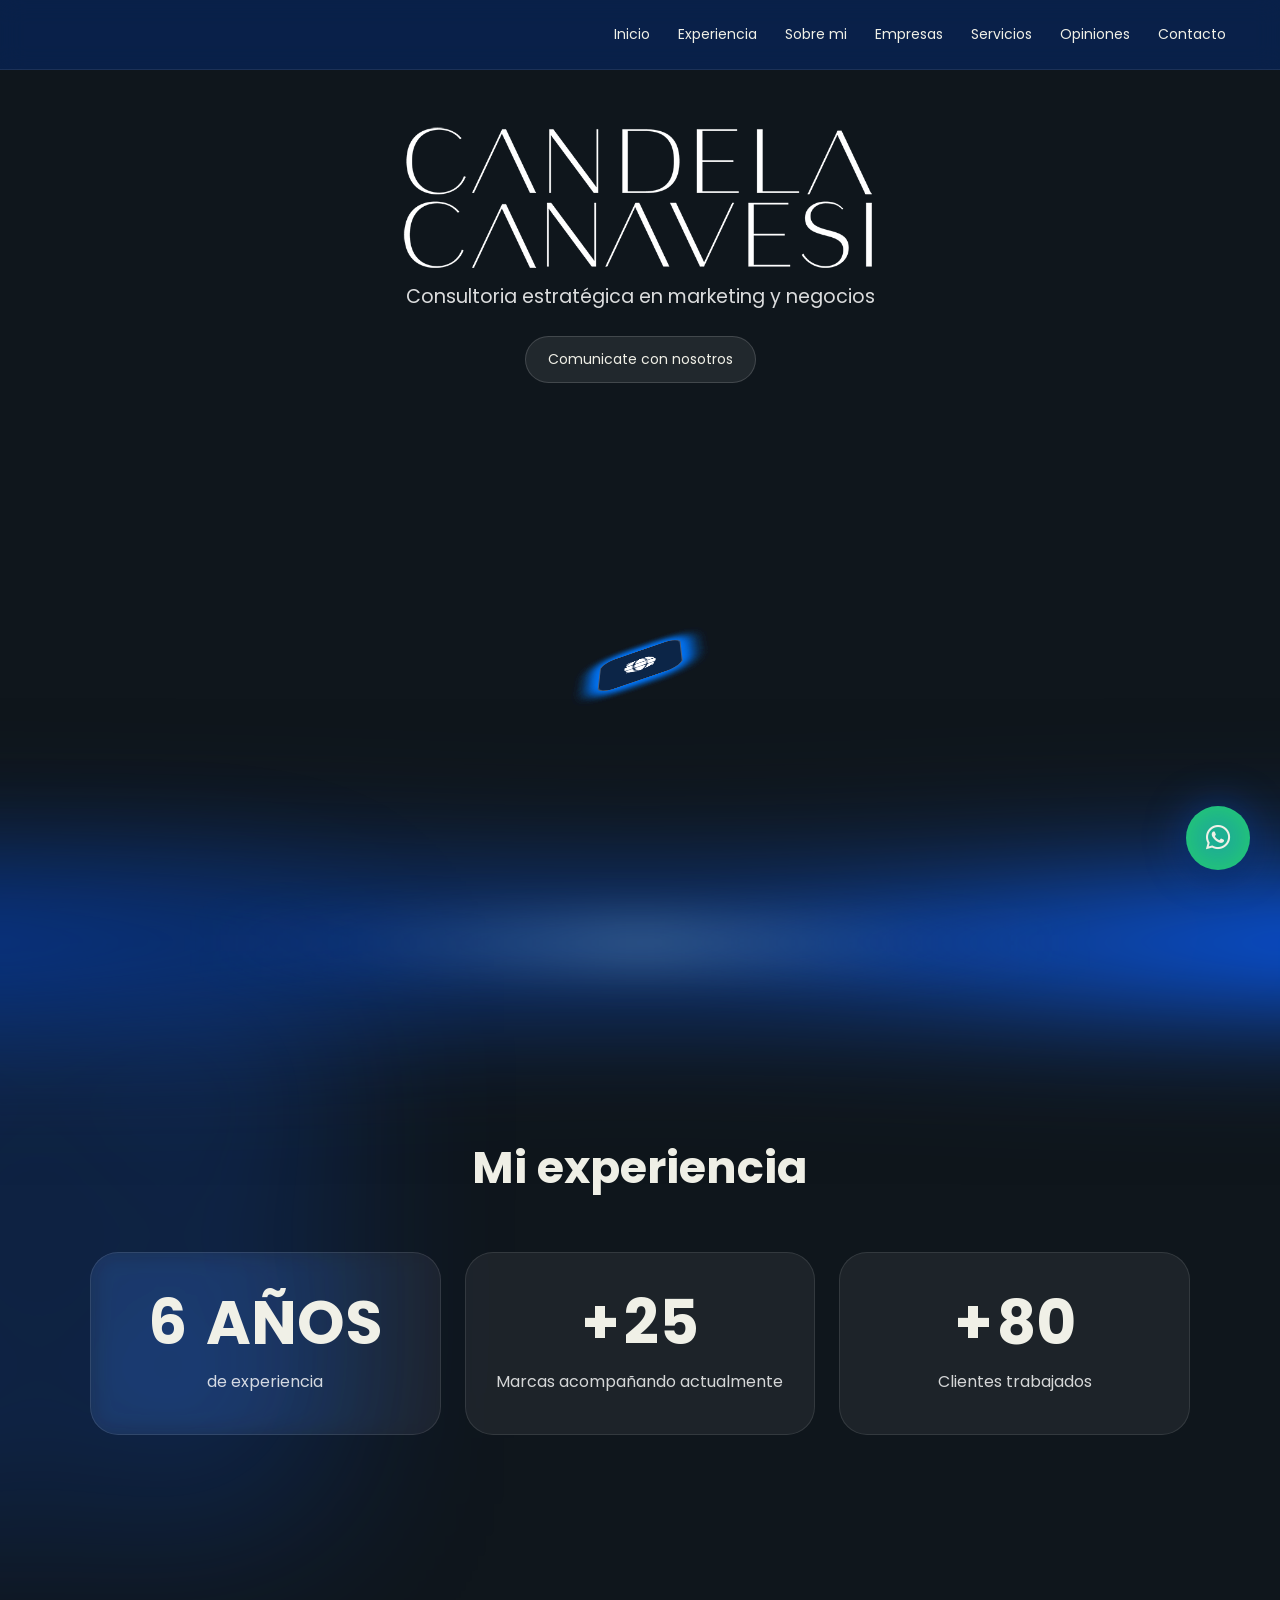
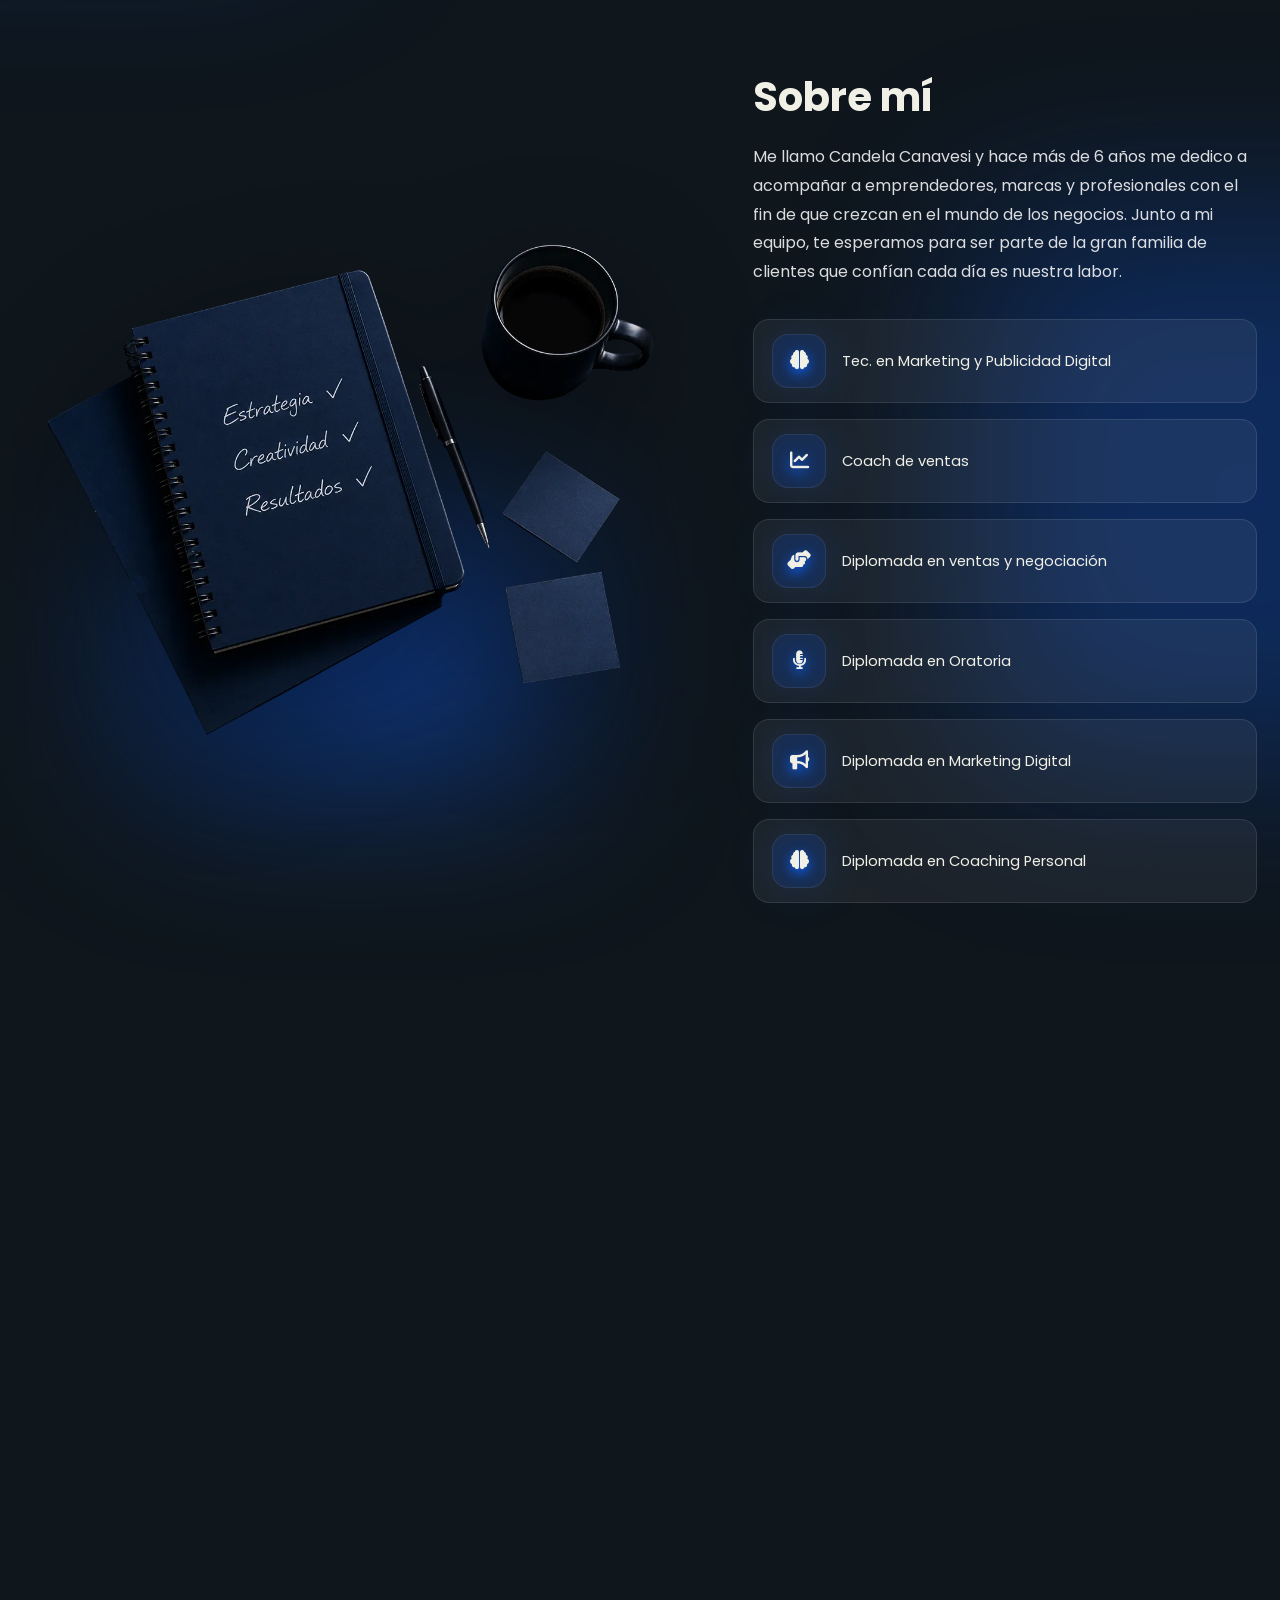
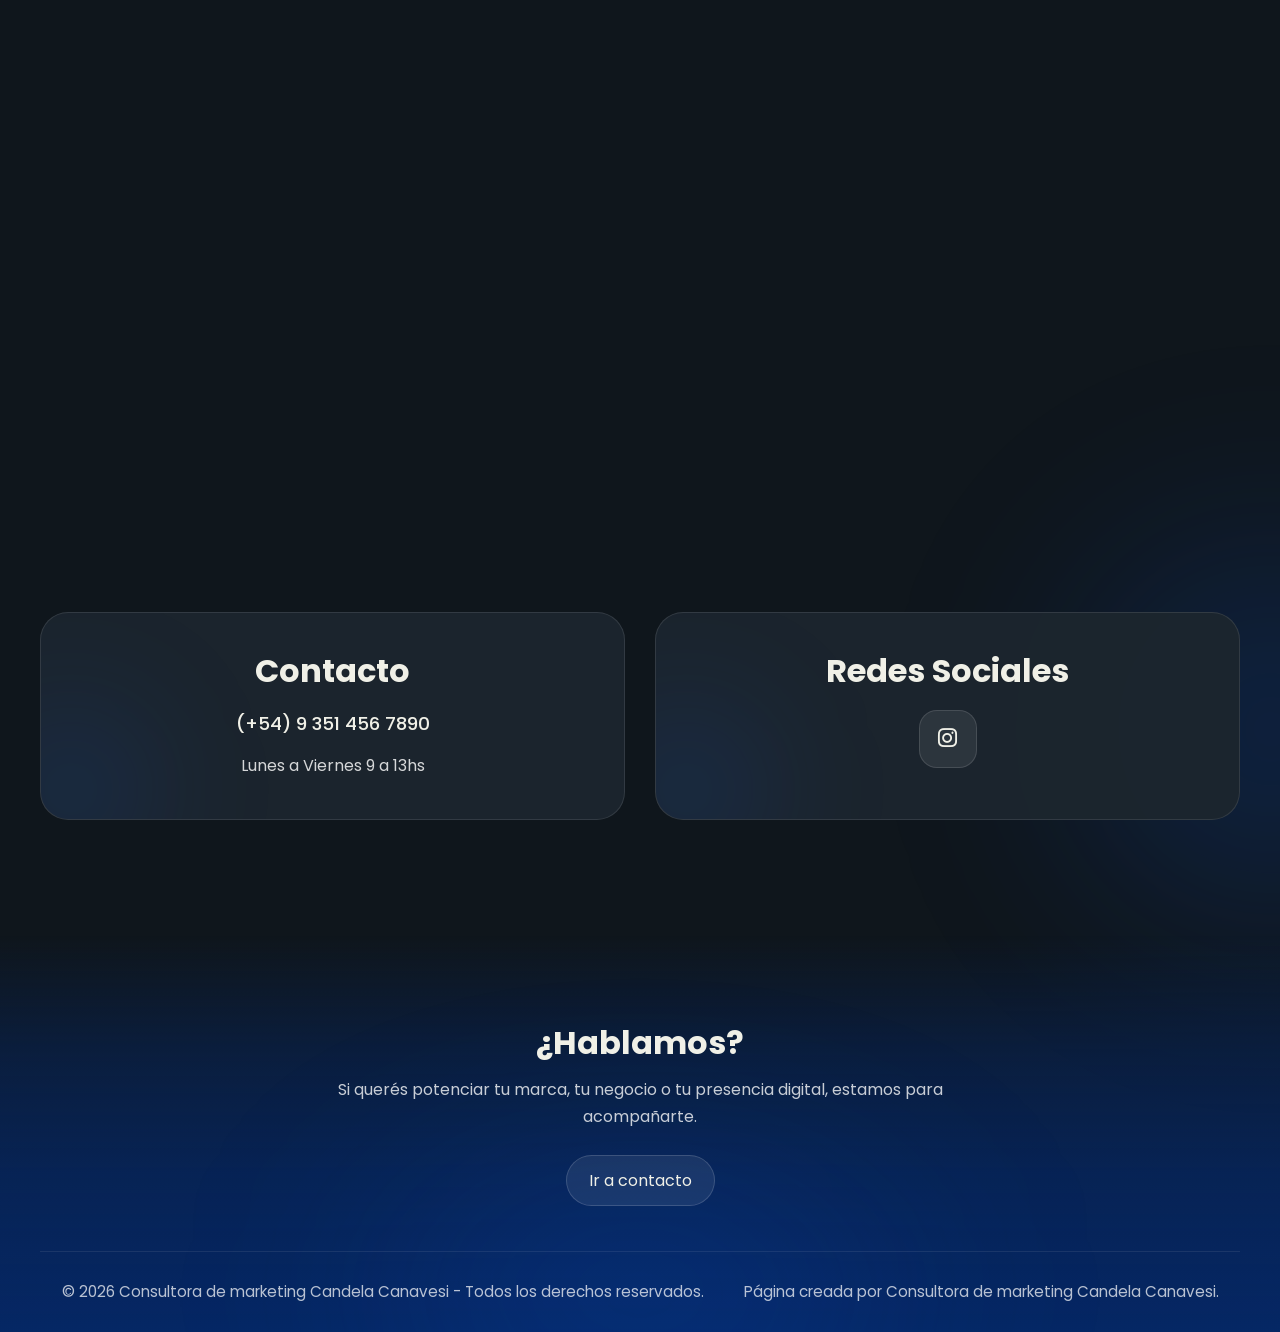
==== commit c83f7f64: "cambios-cande-1" ====
--- a/index.html
+++ b/index.html
@@ -119,6 +119,13 @@
             </p>
 
             <div class="cande-list">
+
+                <div class="cande-item">
+                    <div class="cande-icon">
+                        <i class="fa-solid fa-brain"></i>
+                    </div>
+                    <p>Tec. en Marketing y Publicidad Digital </p>
+                </div>
                 <div class="cande-item">
                     <div class="cande-icon">
                         <i class="fa-solid fa-chart-line"></i>
@@ -152,13 +159,6 @@
                         <i class="fa-solid fa-brain"></i>
                     </div>
                     <p>Diplomada en Coaching Personal</p>
-                </div>
-
-                <div class="cande-item">
-                    <div class="cande-icon">
-                        <i class="fa-solid fa-brain"></i>
-                    </div>
-                    <p>Estudiante avanzada de la tecnicatura de Marketing y publicidad</p>
                 </div>
             </div>
         </div>
@@ -185,33 +185,33 @@
             <div class="logo-card">
                 <a class="logo-link" href="https://www.instagram.com/joyas_sl/" target="_blank"
                     rel="noopener noreferrer">
-                    <img src="logos-marcas/Logo-Marca-4.png" alt="Veronesi Tech">
+                    <img src="logos-marcas/Logo-Marca-4.png" alt="SL Joyas">
                 </a>
                 <p class="logo-rubro">Joyería</p>
             </div>
 
             <div class="logo-card">
-                <a class="logo-link" href="https://www.instagram.com/tecnoclima_ok/" target="_blank"
-                    rel="noopener noreferrer">
-                    <img src="logos-marcas/Logo-Marca-2.png" alt="Momentum">
-                </a>
-                <p class="logo-rubro">Venta de productos</p>
+                <a class="logo-link" href="https://www.instagram.com/veronesitech" target="_blank"
+                    rel="noopener noreferrer">
+                    <img src="logos-marcas/Logo-Marca-2.png" alt="Veronesi Tech">
+                </a>
+                <p class="logo-rubro">Venta de insumos tecnologicos</p>
             </div>
 
             <div class="logo-card">
                 <a class="logo-link" href="https://www.instagram.com/momentum_energy_motion_va/" target="_blank"
                     rel="noopener noreferrer">
-                    <img src="logos-marcas/Logo-Marca-3.png" alt="SL Joyas">
+                    <img src="logos-marcas/Logo-Marca-3.png" alt="Momentum">
                 </a>
                 <p class="logo-rubro">Gimnasio</p>
             </div>
 
             <div class="logo-card">
-                <a class="logo-link" href="https://www.instagram.com/cordobadrinks/" target="_blank"
-                    rel="noopener noreferrer">
-                    <img src="logos-marcas/Logo-Marca-7.png" alt="Las Carmencitas">
-                </a>
-                <p class="logo-rubro">Distribuidor</p>
+                <a class="logo-link" href="https://www.instagram.com/carolina.stefanini.abogada/" target="_blank"
+                    rel="noopener noreferrer">
+                    <img src="logos-marcas/Logo-Marca-7.png" alt="Carolina">
+                </a>
+                <p class="logo-rubro">Abogada</p>
             </div>
 
             <div class="logo-card">
@@ -243,6 +243,14 @@
                     <img src="logos-marcas/Logo-Marca-9.png" alt="Vita Fittness">
                 </a>
                 <p class="logo-rubro">Estudio de pilates</p>
+            </div>
+
+            <div class="logo-card card-logo">
+                <a class="logo-link" href="https://www.instagram.com/elremansocba/" target="_blank"
+                    rel="noopener noreferrer">
+                    <img src="logos-marcas/Logo-Marca-10.png" alt="Vita Fittness">
+                </a>
+                <p class="logo-rubro">Geriatrico</p>
             </div>
         </div>
     </section>
@@ -258,7 +266,7 @@
                     <div class="icono">
                         <img src="img/S1.webp" alt="">
                     </div>
-                    <h3>Dirección estratégica integral de marketing digital</h3>
+                    <h3>Servicio de Marketing Digital</h3>
                     <a href="paginas-extras/marketing.html" class="btn-card" target="_blank">Más información</a>
                 </article>
 
@@ -275,7 +283,7 @@
                     <div class="icono">
                         <img src="img/S3.webp" alt="">
                     </div>
-                    <h3>Intervención comercial y de posicionamiento de marca</h3>
+                    <h3>Asesoramiento para negocios y marcas personales</h3>
                     <a href="paginas-extras/marca.html" class="btn-card" target="_blank">Más información</a>
                 </article>
 
@@ -456,13 +464,13 @@
                                     <h3>Nadia Montali</h3>
                                     <span class="review-role">
                                         Venta de productos
-                                    <div class="estrellas">
-                                        <i class="fa-solid fa-star"></i>
-                                        <i class="fa-solid fa-star"></i>
-                                        <i class="fa-solid fa-star"></i>
-                                        <i class="fa-solid fa-star"></i>
-                                        <i class="fa-solid fa-star"></i>
-                                    </div>
+                                        <div class="estrellas">
+                                            <i class="fa-solid fa-star"></i>
+                                            <i class="fa-solid fa-star"></i>
+                                            <i class="fa-solid fa-star"></i>
+                                            <i class="fa-solid fa-star"></i>
+                                            <i class="fa-solid fa-star"></i>
+                                        </div>
                                 </div>
                             </div>
                             <p>
--- a/style.css
+++ b/style.css
@@ -761,7 +761,7 @@
 }
 
 .logo-card:nth-child(5) {
-    --logo-scale: 0.6;
+    --logo-scale: 1;
 }
 
 .logo-card:nth-child(6) {
@@ -778,6 +778,10 @@
 
 .logo-card:nth-child(9) {
     --logo-scale: 0.6;
+}
+
+.logo-card:nth-child(10) {
+    display: none;
 }
 
 .logo-rubro {
@@ -2451,6 +2455,10 @@
         --logo-scale: 0.8;
     }
 
+    .logo-card:nth-child(10) {
+        display: block;
+    }
+
 }
 
 @media (max-width: 600px) {
